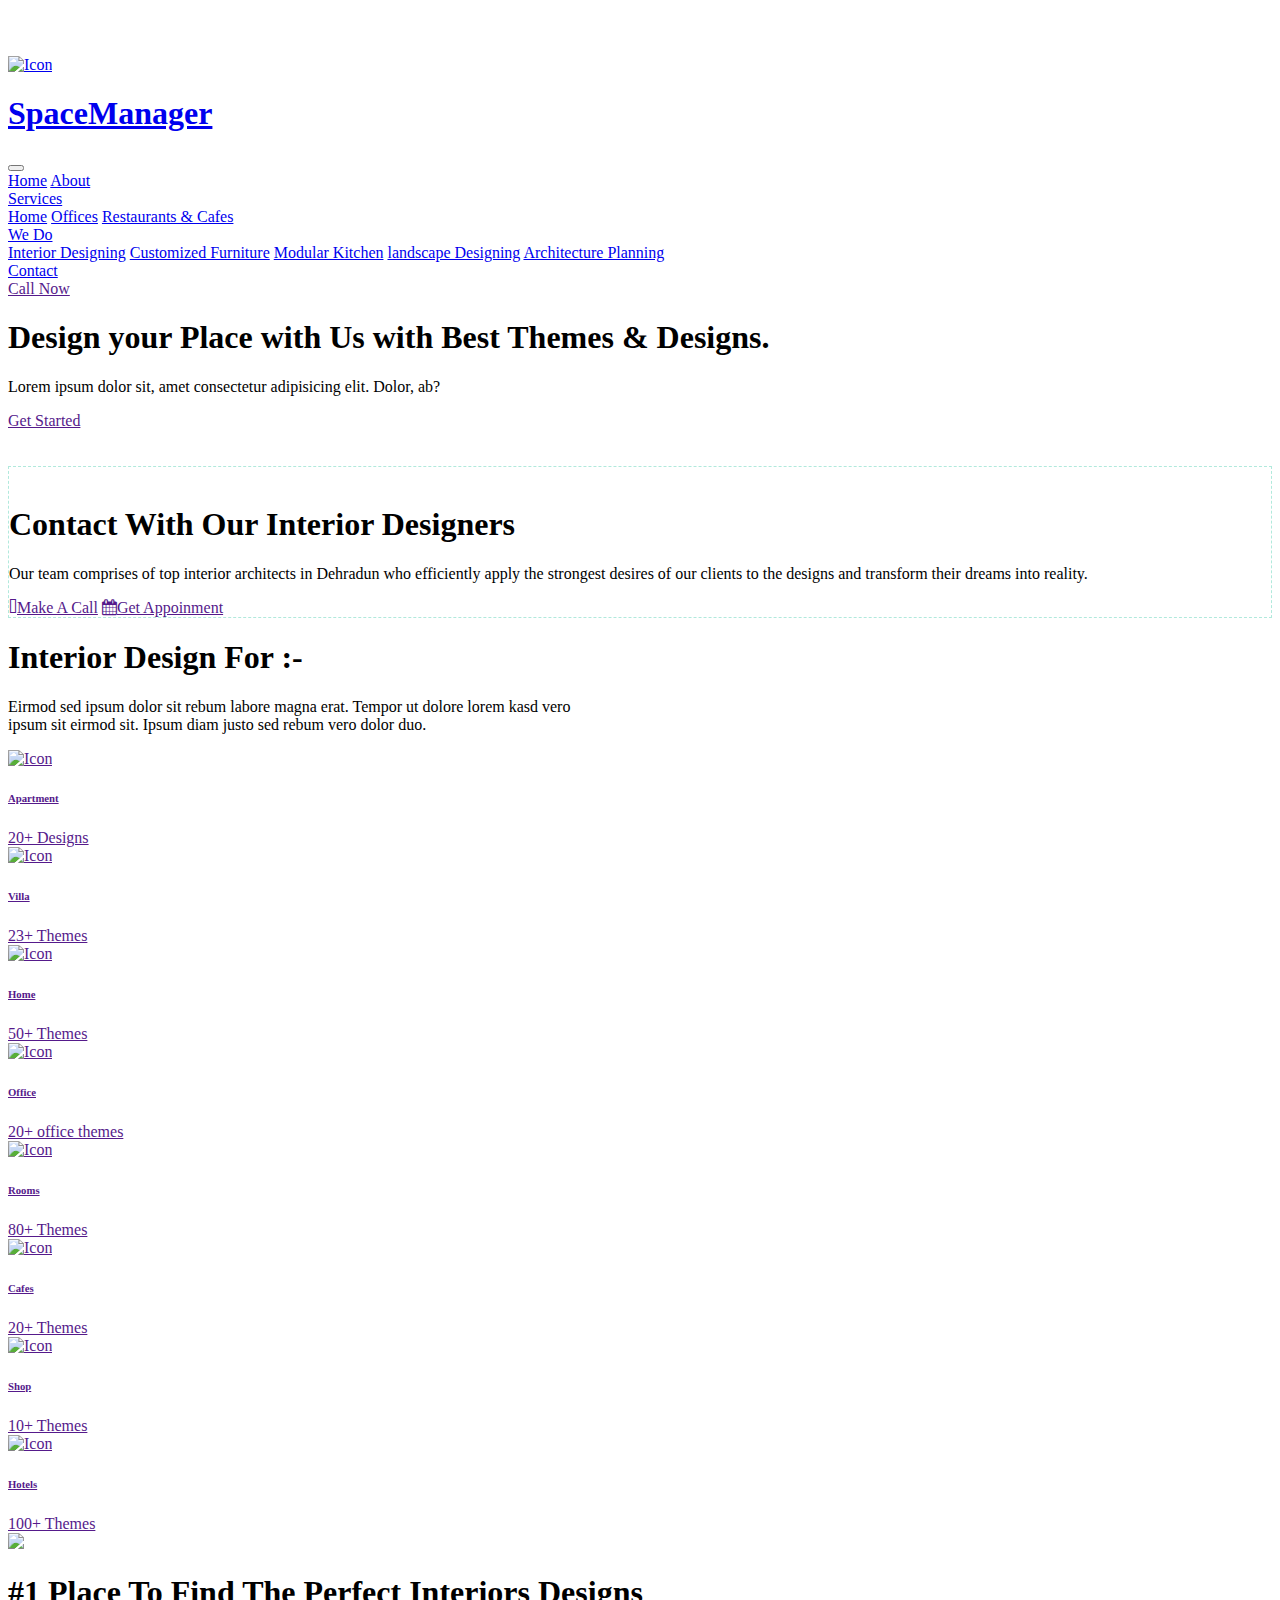
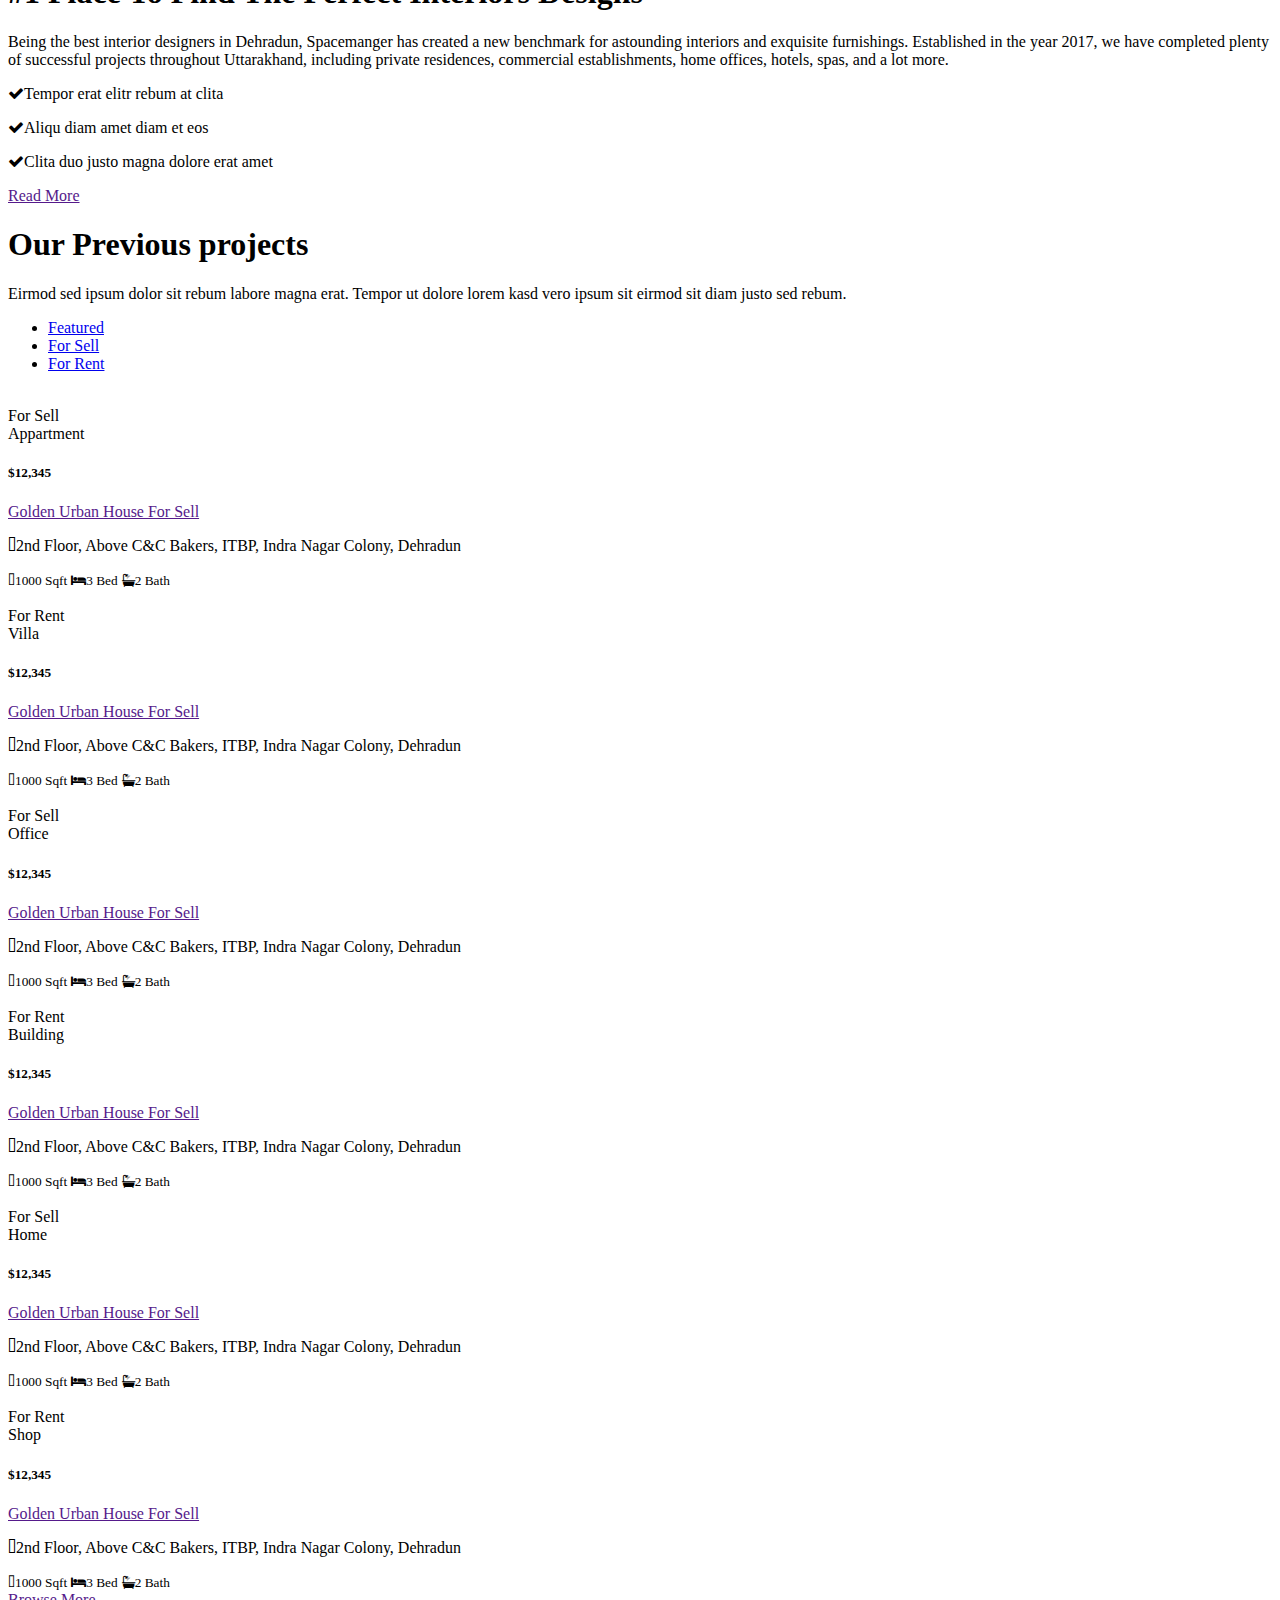
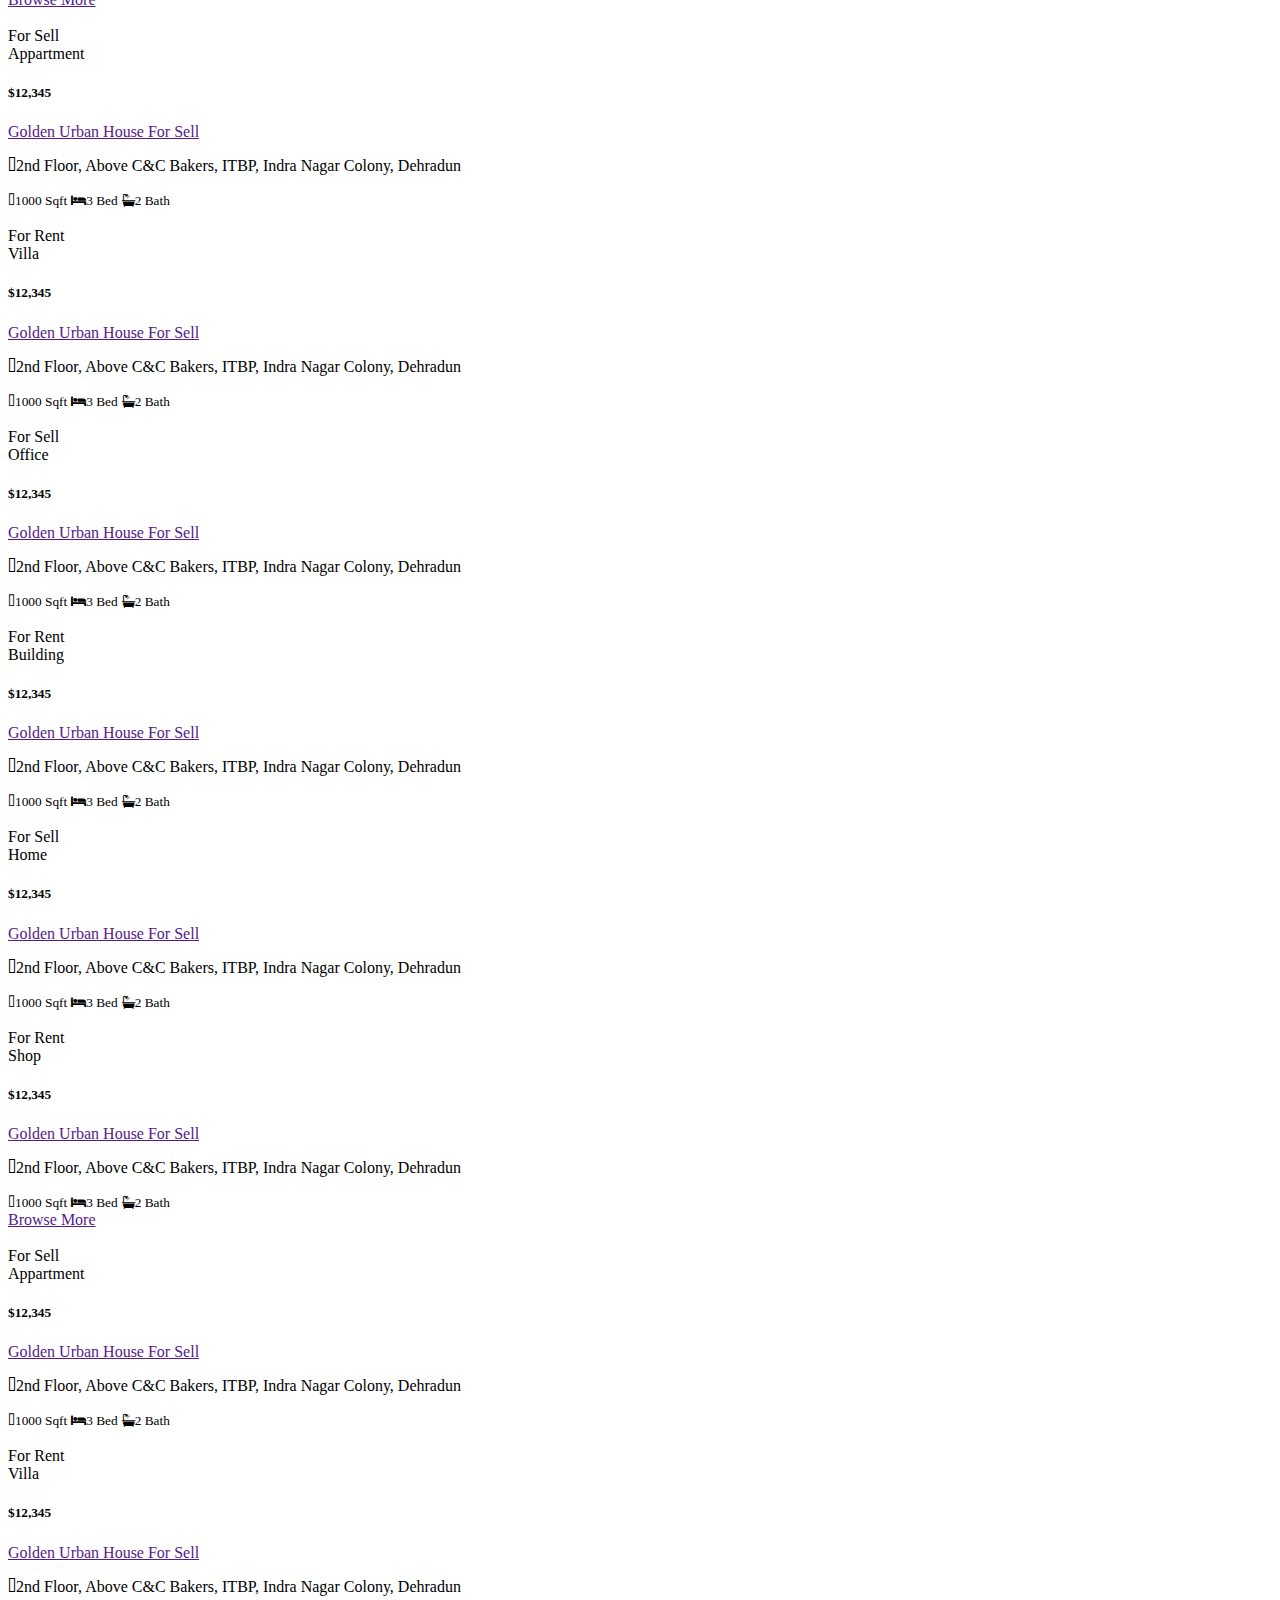
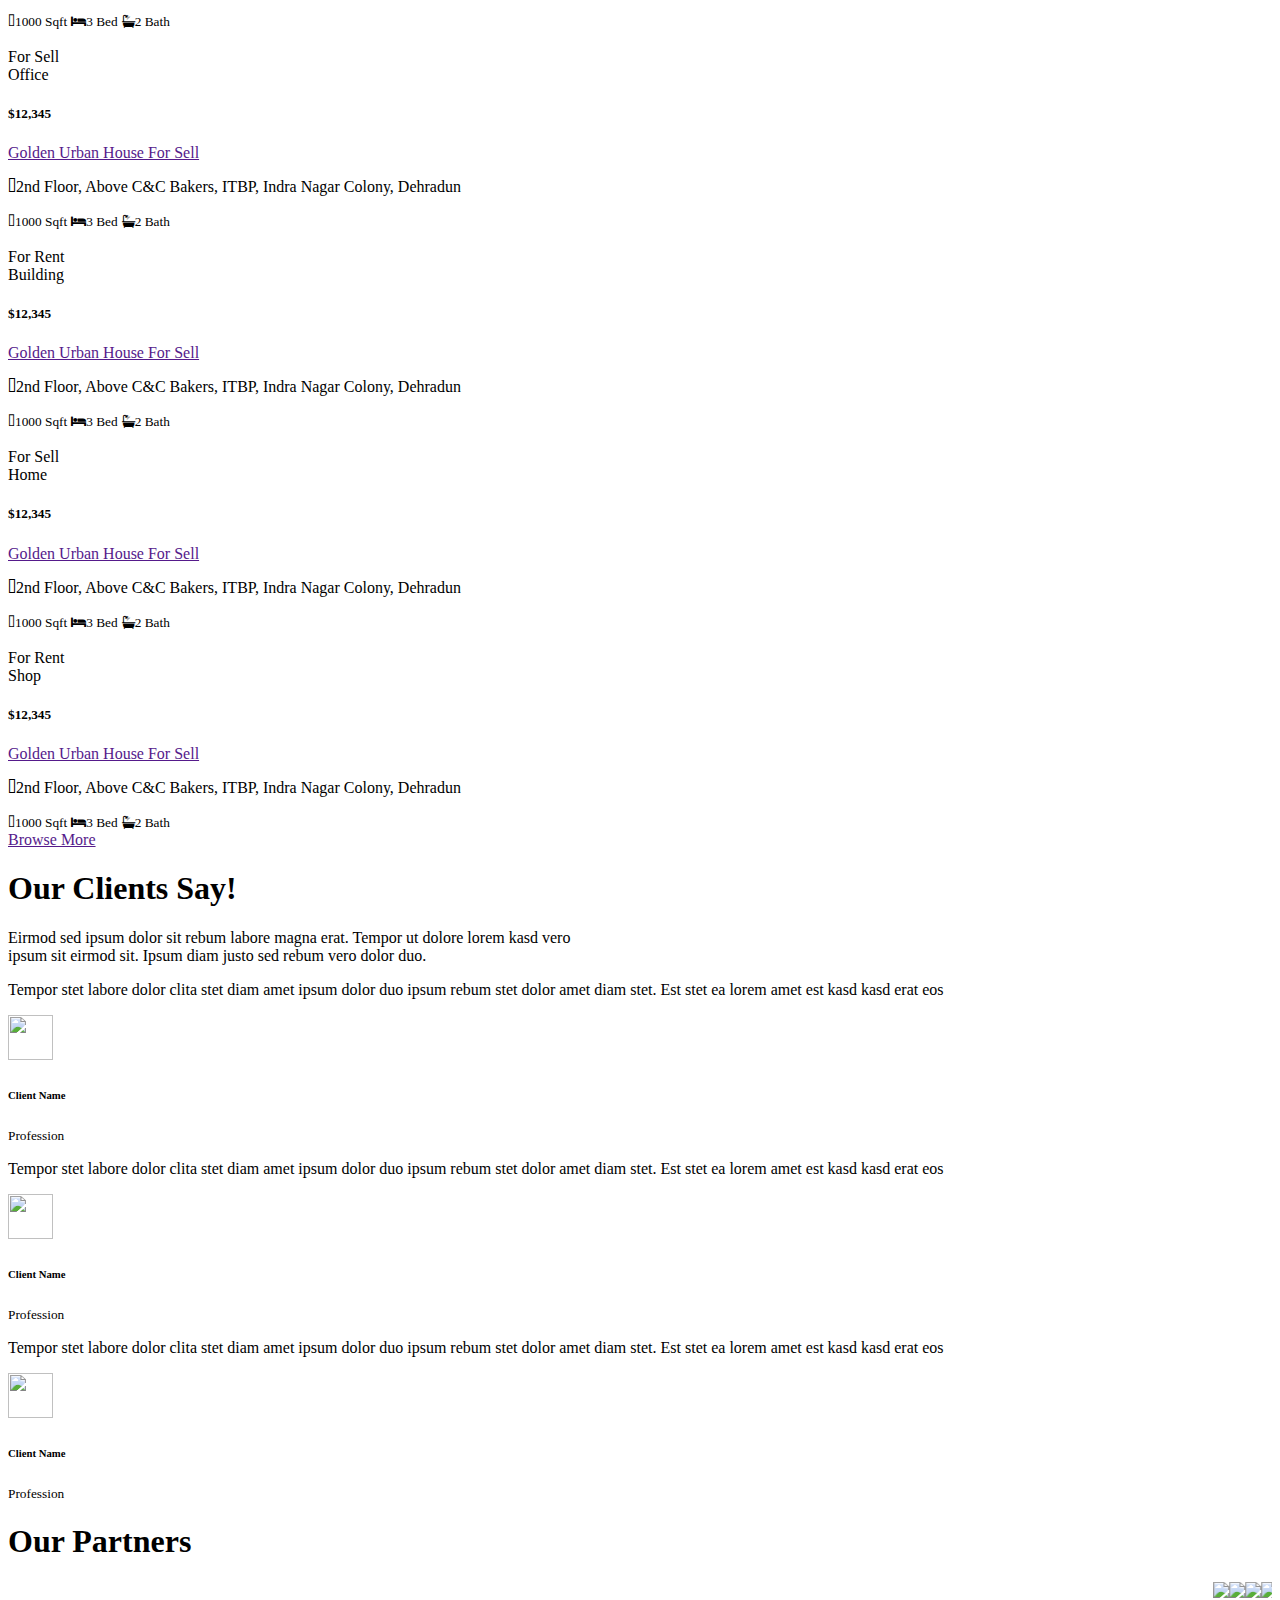
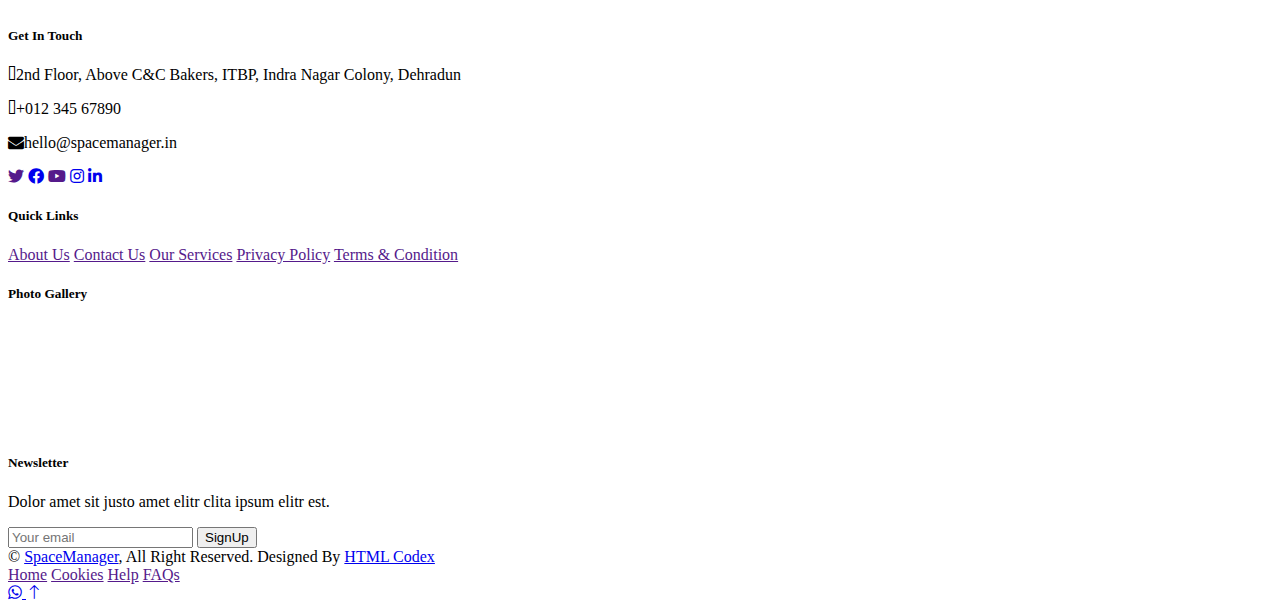
==== index.html @ 7e0cfb85 "update" ====
<!DOCTYPE html>
<html lang="en">

<head>
    <meta charset="utf-8">
    <title>Space Managers-Interior Designs</title>
    <meta content="width=device-width, initial-scale=1.0" name="viewport">
    <meta content="" name="keywords">
    <meta content="" name="description">

    <!-- Favicon -->
    <link href="img/favicon.ico" rel="icon">

    <!-- Google Web Fonts -->
    <link rel="preconnect" href="https://fonts.googleapis.com">
    <link rel="preconnect" href="https://fonts.gstatic.com" crossorigin>
    <link href="https://fonts.googleapis.com/css2?family=Heebo:wght@400;500;600&family=Inter:wght@700;800&display=swap" rel="stylesheet">
    
    <!-- Icon Font Stylesheet -->
    <link href="https://cdnjs.cloudflare.com/ajax/libs/font-awesome/5.10.0/css/all.min.css" rel="stylesheet">
    <link href="https://cdn.jsdelivr.net/npm/bootstrap-icons@1.4.1/font/bootstrap-icons.css" rel="stylesheet">

    <!-- Libraries Stylesheet -->
    <link href="lib/animate/animate.min.css" rel="stylesheet">
    <link href="lib/owlcarousel/assets/owl.carousel.min.css" rel="stylesheet">

    <!-- Customized Bootstrap Stylesheet -->
    <link href="css/bootstrap.min.css" rel="stylesheet">
    <link rel="stylesheet" href="https://maxcdn.bootstrapcdn.com/font-awesome/4.5.0/css/font-awesome.min.css">

    <!-- Template Stylesheet -->
    <link href="css/style.css" rel="stylesheet">
</head>

<body>
    <div class="container-xxl bg-white p-0">
        <!-- Spinner Start -->
        <div id="spinner" class="show bg-white position-fixed translate-middle w-100 vh-100 top-50 start-50 d-flex align-items-center justify-content-center">
            <div class="spinner-border text-primary" style="width: 3rem; height: 3rem;" role="status">
                <span class="sr-only">Loading...</span>
            </div>
        </div>
        <!-- Spinner End -->


        <!-- Navbar Start -->
        <div class="container-fluid nav-bar bg-transparent">
            <nav class="navbar navbar-expand-lg bg-white navbar-light py-0 px-4">
                <a href="index.html" class="navbar-brand d-flex align-items-center text-center">
                   <!--- <div class="icon p-2 me-2">  --->
                        <img class="img-fluid" src="img/space/logo.png" alt="Icon" style="width:50px; height: 50px;">
                  <!---  </div>   --->
                    <h1 class="m-0 text-primary">SpaceManager</h1>
                </a>
                <button type="button" class="navbar-toggler" data-bs-toggle="collapse" data-bs-target="#navbarCollapse">
                    <span class="navbar-toggler-icon"></span>
                </button>
                <div class="collapse navbar-collapse" id="navbarCollapse">
                    <div class="navbar-nav ms-auto">
                        <a href="index.html" class="nav-item nav-link active">Home</a>
                        <a href="about.html" class="nav-item nav-link">About</a>
                        <div class="nav-item dropdown">
                            <a href="#" class="nav-link dropdown-toggle" data-bs-toggle="dropdown">Services</a>
                            <div class="dropdown-menu rounded-0 m-0">
                                <a href="#" class="dropdown-item">Home</a>
                                <a href="#" class="dropdown-item">Offices</a>
                                <a href="#" class="dropdown-item">Restaurants & Cafes</a>
                            </div>
                        </div>
                        <div class="nav-item dropdown">
                            <a href="#" class="nav-link dropdown-toggle" data-bs-toggle="dropdown">We Do</a>
                            <div class="dropdown-menu rounded-0 m-0">
                                <a href="#" class="dropdown-item">Interior Designing</a>
                                <a href="#" class="dropdown-item">Customized Furniture</a>
                                <a href="#" class="dropdown-item">Modular Kitchen</a>
                                <a href="#" class="dropdown-item">landscape Designing</a>
                                <a href="#" class="dropdown-item">Architecture Planning</a>
                                
                            </div>
                        </div>
                        <a href="contact.html" class="nav-item nav-link">Contact</a>
                    </div>
                    <a href="" class="btn btn-primary px-3 d-none d-lg-flex">Call Now</a>
                </div>
            </nav>
        </div>
        <!-- Navbar End -->


        <!-- Header Start -->
        <div class="container-fluid header bg-white p-0">
            <div class="row g-0 align-items-center flex-column-reverse flex-md-row">
                <div class="col-md-6 p-5 mt-lg-5">
                    <h1 class="display-5 animated fadeIn mb-4">Design your <span class="text-primary">Place with Us</span> with Best Themes & Designs. </h1>
                    <p class="animated fadeIn mb-4 pb-2">Lorem ipsum dolor sit, amet consectetur adipisicing elit. Dolor, ab?</p>
                    <a href="" class="btn btn-primary py-3 px-5 me-3 animated fadeIn">Get Started</a>
                </div>
                <div class="col-md-6 animated fadeIn">
                    <div class="owl-carousel header-carousel">
                        <div class="owl-carousel-item">
                            <img class="img-fluid" src="img/carousel-1.jpg" alt="">
                        </div>
                        <div class="owl-carousel-item">
                            <img class="img-fluid" src="img/carousel-2.jpg" alt="">
                        </div>
                    </div>
                </div>
            </div>
        </div>
        <!-- Header End -->

        <!-- Call to Action Start -->
        <div class="container-xxl py-5">
            <div class="container">
                <div class="bg-light rounded p-3">
                    <div class="bg-white rounded p-4" style="border: 1px dashed rgba(0, 185, 142, .3)">
                        <div class="row g-5 align-items-center">
                            <div class="col-lg-6 wow fadeIn" data-wow-delay="0.1s">
                                <img class="img-fluid rounded w-100" src="img/call-to-action.jpg" alt="">
                            </div>
                            <div class="col-lg-6 wow fadeIn" data-wow-delay="0.5s">
                                <div class="mb-4">
                                    <h1 class="mb-3">Contact With Our <span>Interior Designers</span></h1>
                                    <p>Our team comprises of top interior architects in Dehradun who efficiently apply the strongest desires of our clients to the designs and transform their dreams into reality. </p>
                                </div>
                                <a href="" class="btn btn-primary py-3 px-4 me-2"><i class="fa fa-phone-alt me-2"></i>Make A Call</a>
                                <a href="" class="btn btn-dark py-3 px-4"><i class="fa fa-calendar-alt me-2"></i>Get Appoinment</a>
                            </div>
                        </div>
                    </div>
                </div>
            </div>
        </div>
        <!-- Call to Action End -->


        <!-- Search Start -->
        <!----------
        <div class="container-fluid bg-primary mb-5 wow fadeIn" data-wow-delay="0.1s" style="padding: 35px;">
            <div class="container">
                <div class="row g-2">
                    <div class="col-md-10">
                        <div class="row g-2">
                            <div class="col-md-4">
                                <input type="text" class="form-control border-0 py-3" placeholder="Search Keyword">
                            </div>
                            <div class="col-md-4">
                                <select class="form-select border-0 py-3">
                                    <option selected>Services</option>
                                    <option value="1">Property Type 1</option>
                                    <option value="2">Property Type 2</option>
                                    <option value="3">Property Type 3</option>
                                </select>
                            </div>
                            <div class="col-md-4">
                                <select class="form-select border-0 py-3">
                                    <option selected>Location</option>
                                    <option value="1">Location 1</option>
                                    <option value="2">Location 2</option>
                                    <option value="3">Location 3</option>
                                </select>
                            </div>
                        </div>
                    </div>
                    <div class="col-md-2">
                        <button class="btn btn-dark border-0 w-100 py-3">Search</button>
                    </div>
                </div>
            </div>
        </div>
        ----------->
        <!-- Search End -->


        <!-- Category Start -->
        <div class="container-xxl py-5">
            <div class="container">
                <div class="text-center mx-auto mb-5 wow fadeInUp" data-wow-delay="0.1s" style="max-width: 600px;">
                    <h1 class="mb-3">Interior Design For :-</h1>
                    <p>Eirmod sed ipsum dolor sit rebum labore magna erat. Tempor ut dolore lorem kasd vero ipsum sit eirmod sit. Ipsum diam justo sed rebum vero dolor duo.</p>
                </div>
                <div class="row g-4">
                    <div class="col-lg-3 col-sm-6 wow fadeInUp" data-wow-delay="0.1s">
                        <a class="cat-item d-block bg-light text-center rounded p-3" href="">
                            <div class="rounded p-4">
                                <div class="icon mb-3">
                                    <img class="img-fluid" src="img/icon-apartment.png" alt="Icon">
                                </div>
                                <h6>Apartment</h6>
                                <span>20+ Designs</span>
                            </div>
                        </a>
                    </div>
                    <div class="col-lg-3 col-sm-6 wow fadeInUp" data-wow-delay="0.3s">
                        <a class="cat-item d-block bg-light text-center rounded p-3" href="">
                            <div class="rounded p-4">
                                <div class="icon mb-3">
                                    <img class="img-fluid" src="img/icon-villa.png" alt="Icon">
                                </div>
                                <h6>Villa</h6>
                                <span>23+ Themes</span>
                            </div>
                        </a>
                    </div>
                    <div class="col-lg-3 col-sm-6 wow fadeInUp" data-wow-delay="0.5s">
                        <a class="cat-item d-block bg-light text-center rounded p-3" href="">
                            <div class="rounded p-4">
                                <div class="icon mb-3">
                                    <img class="img-fluid" src="img/icon-house.png" alt="Icon">
                                </div>
                                <h6>Home</h6>
                                <span>50+ Themes</span>
                            </div>
                        </a>
                    </div>
                    <div class="col-lg-3 col-sm-6 wow fadeInUp" data-wow-delay="0.7s">
                        <a class="cat-item d-block bg-light text-center rounded p-3" href="">
                            <div class="rounded p-4">
                                <div class="icon mb-3">
                                    <img class="img-fluid" src="img/icon-housing.png" alt="Icon">
                                </div>
                                <h6>Office</h6>
                                <span>20+ office themes
                                </span>
                            </div>
                        </a>
                    </div>
                    <div class="col-lg-3 col-sm-6 wow fadeInUp" data-wow-delay="0.1s">
                        <a class="cat-item d-block bg-light text-center rounded p-3" href="">
                            <div class="rounded p-4">
                                <div class="icon mb-3">
                                    <img class="img-fluid" src="img/icon-building.png" alt="Icon">
                                </div>
                                <h6>Rooms</h6>
                                <span>80+ Themes</span>
                            </div>
                        </a>
                    </div>
                    <div class="col-lg-3 col-sm-6 wow fadeInUp" data-wow-delay="0.3s">
                        <a class="cat-item d-block bg-light text-center rounded p-3" href="">
                            <div class="rounded p-4">
                                <div class="icon mb-3">
                                    <img class="img-fluid" src="img/icon-neighborhood.png" alt="Icon">
                                </div>
                                <h6>Cafes</h6>
                                <span>20+ Themes</span>
                            </div>
                        </a>
                    </div>
                    <div class="col-lg-3 col-sm-6 wow fadeInUp" data-wow-delay="0.5s">
                        <a class="cat-item d-block bg-light text-center rounded p-3" href="">
                            <div class="rounded p-4">
                                <div class="icon mb-3">
                                    <img class="img-fluid" src="img/icon-condominium.png" alt="Icon">
                                </div>
                                <h6>Shop</h6>
                                <span>10+ Themes</span>
                            </div>
                        </a>
                    </div>
                    <div class="col-lg-3 col-sm-6 wow fadeInUp" data-wow-delay="0.7s">
                        <a class="cat-item d-block bg-light text-center rounded p-3" href="">
                            <div class="rounded p-4">
                                <div class="icon mb-3">
                                    <img class="img-fluid" src="img/icon-luxury.png" alt="Icon">
                                </div>
                                <h6>Hotels</h6>
                                <span>100+ Themes</span>
                            </div>
                        </a>
                    </div>
                </div>
            </div>
        </div>
        <!-- Category End -->


        <!-- About Start -->
        <div class="container-xxl py-5">
            <div class="container">
                <div class="row g-5 align-items-center">
                    <div class="col-lg-6 wow fadeIn" data-wow-delay="0.1s">
                        <div class="about-img position-relative overflow-hidden p-5 pe-0">
                            <img class="img-fluid w-100" src="img/space/poojaghar.jpg">
                        </div>
                    </div>
                    <div class="col-lg-6 wow fadeIn" data-wow-delay="0.5s">
                        <h1 class="mb-4">#1 Place To Find The Perfect Interiors  Designs</h1>
                        <p class="mb-4">Being the best interior designers in Dehradun, Spacemanger has created a new benchmark for astounding interiors and exquisite furnishings. Established in the year 2017, we have completed plenty of successful projects throughout Uttarakhand, including private residences, commercial establishments, home offices, hotels, spas, and a lot more.</p>
                        <p><i class="fa fa-check text-primary me-3"></i>Tempor erat elitr rebum at clita</p>
                        <p><i class="fa fa-check text-primary me-3"></i>Aliqu diam amet diam et eos</p>
                        <p><i class="fa fa-check text-primary me-3"></i>Clita duo justo magna dolore erat amet</p>
                        <a class="btn btn-primary py-3 px-5 mt-3" href="">Read More</a>
                    </div>
                </div>
            </div>
        </div>
        <!-- About End -->


        <!-- Property List Start -->
        <div class="container-xxl py-5">
            <div class="container">
                <div class="row g-0 gx-5 align-items-end">
                    <div class="col-lg-6">
                        <div class="text-start mx-auto mb-5 wow slideInLeft" data-wow-delay="0.1s">
                            <h1 class="mb-3">Our Previous projects</h1>
                            <p>Eirmod sed ipsum dolor sit rebum labore magna erat. Tempor ut dolore lorem kasd vero ipsum sit eirmod sit diam justo sed rebum.</p>
                        </div>
                    </div>
                    <div class="col-lg-6 text-start text-lg-end wow slideInRight" data-wow-delay="0.1s">
                        <ul class="nav nav-pills d-inline-flex justify-content-end mb-5">
                            <li class="nav-item me-2">
                                <a class="btn btn-outline-primary active" data-bs-toggle="pill" href="#tab-1">Featured</a>
                            </li>
                            <li class="nav-item me-2">
                                <a class="btn btn-outline-primary" data-bs-toggle="pill" href="#tab-2">For Sell</a>
                            </li>
                            <li class="nav-item me-0">
                                <a class="btn btn-outline-primary" data-bs-toggle="pill" href="#tab-3">For Rent</a>
                            </li>
                        </ul>
                    </div>
                </div>
                <div class="tab-content">
                    <div id="tab-1" class="tab-pane fade show p-0 active">
                        <div class="row g-4">
                            <div class="col-lg-4 col-md-6 wow fadeInUp" data-wow-delay="0.1s">
                                <div class="property-item rounded overflow-hidden">
                                    <div class="position-relative overflow-hidden">
                                        <a href=""><img class="img-fluid" src="img/property-1.jpg" alt=""></a>
                                        <div class="bg-primary rounded text-white position-absolute start-0 top-0 m-4 py-1 px-3">For Sell</div>
                                        <div class="bg-white rounded-top text-primary position-absolute start-0 bottom-0 mx-4 pt-1 px-3">Appartment</div>
                                    </div>
                                    <div class="p-4 pb-0">
                                        <h5 class="text-primary mb-3">$12,345</h5>
                                        <a class="d-block h5 mb-2" href="">Golden Urban House For Sell</a>
                                        <p><i class="fa fa-map-marker-alt text-primary me-2"></i>2nd Floor, Above C&C Bakers, ITBP, Indra Nagar Colony, Dehradun</p>
                                    </div>
                                    <div class="d-flex border-top">
                                        <small class="flex-fill text-center border-end py-2"><i class="fa fa-ruler-combined text-primary me-2"></i>1000 Sqft</small>
                                        <small class="flex-fill text-center border-end py-2"><i class="fa fa-bed text-primary me-2"></i>3 Bed</small>
                                        <small class="flex-fill text-center py-2"><i class="fa fa-bath text-primary me-2"></i>2 Bath</small>
                                    </div>
                                </div>
                            </div>
                            <div class="col-lg-4 col-md-6 wow fadeInUp" data-wow-delay="0.3s">
                                <div class="property-item rounded overflow-hidden">
                                    <div class="position-relative overflow-hidden">
                                        <a href=""><img class="img-fluid" src="img/property-2.jpg" alt=""></a>
                                        <div class="bg-primary rounded text-white position-absolute start-0 top-0 m-4 py-1 px-3">For Rent</div>
                                        <div class="bg-white rounded-top text-primary position-absolute start-0 bottom-0 mx-4 pt-1 px-3">Villa</div>
                                    </div>
                                    <div class="p-4 pb-0">
                                        <h5 class="text-primary mb-3">$12,345</h5>
                                        <a class="d-block h5 mb-2" href="">Golden Urban House For Sell</a>
                                        <p><i class="fa fa-map-marker-alt text-primary me-2"></i>2nd Floor, Above C&C Bakers, ITBP, Indra Nagar Colony, Dehradun</p>
                                    </div>
                                    <div class="d-flex border-top">
                                        <small class="flex-fill text-center border-end py-2"><i class="fa fa-ruler-combined text-primary me-2"></i>1000 Sqft</small>
                                        <small class="flex-fill text-center border-end py-2"><i class="fa fa-bed text-primary me-2"></i>3 Bed</small>
                                        <small class="flex-fill text-center py-2"><i class="fa fa-bath text-primary me-2"></i>2 Bath</small>
                                    </div>
                                </div>
                            </div>
                            <div class="col-lg-4 col-md-6 wow fadeInUp" data-wow-delay="0.5s">
                                <div class="property-item rounded overflow-hidden">
                                    <div class="position-relative overflow-hidden">
                                        <a href=""><img class="img-fluid" src="img/property-3.jpg" alt=""></a>
                                        <div class="bg-primary rounded text-white position-absolute start-0 top-0 m-4 py-1 px-3">For Sell</div>
                                        <div class="bg-white rounded-top text-primary position-absolute start-0 bottom-0 mx-4 pt-1 px-3">Office</div>
                                    </div>
                                    <div class="p-4 pb-0">
                                        <h5 class="text-primary mb-3">$12,345</h5>
                                        <a class="d-block h5 mb-2" href="">Golden Urban House For Sell</a>
                                        <p><i class="fa fa-map-marker-alt text-primary me-2"></i>2nd Floor, Above C&C Bakers, ITBP, Indra Nagar Colony, Dehradun</p>
                                    </div>
                                    <div class="d-flex border-top">
                                        <small class="flex-fill text-center border-end py-2"><i class="fa fa-ruler-combined text-primary me-2"></i>1000 Sqft</small>
                                        <small class="flex-fill text-center border-end py-2"><i class="fa fa-bed text-primary me-2"></i>3 Bed</small>
                                        <small class="flex-fill text-center py-2"><i class="fa fa-bath text-primary me-2"></i>2 Bath</small>
                                    </div>
                                </div>
                            </div>
                            <div class="col-lg-4 col-md-6 wow fadeInUp" data-wow-delay="0.1s">
                                <div class="property-item rounded overflow-hidden">
                                    <div class="position-relative overflow-hidden">
                                        <a href=""><img class="img-fluid" src="img/property-4.jpg" alt=""></a>
                                        <div class="bg-primary rounded text-white position-absolute start-0 top-0 m-4 py-1 px-3">For Rent</div>
                                        <div class="bg-white rounded-top text-primary position-absolute start-0 bottom-0 mx-4 pt-1 px-3">Building</div>
                                    </div>
                                    <div class="p-4 pb-0">
                                        <h5 class="text-primary mb-3">$12,345</h5>
                                        <a class="d-block h5 mb-2" href="">Golden Urban House For Sell</a>
                                        <p><i class="fa fa-map-marker-alt text-primary me-2"></i>2nd Floor, Above C&C Bakers, ITBP, Indra Nagar Colony, Dehradun</p>
                                    </div>
                                    <div class="d-flex border-top">
                                        <small class="flex-fill text-center border-end py-2"><i class="fa fa-ruler-combined text-primary me-2"></i>1000 Sqft</small>
                                        <small class="flex-fill text-center border-end py-2"><i class="fa fa-bed text-primary me-2"></i>3 Bed</small>
                                        <small class="flex-fill text-center py-2"><i class="fa fa-bath text-primary me-2"></i>2 Bath</small>
                                    </div>
                                </div>
                            </div>
                            <div class="col-lg-4 col-md-6 wow fadeInUp" data-wow-delay="0.3s">
                                <div class="property-item rounded overflow-hidden">
                                    <div class="position-relative overflow-hidden">
                                        <a href=""><img class="img-fluid" src="img/property-5.jpg" alt=""></a>
                                        <div class="bg-primary rounded text-white position-absolute start-0 top-0 m-4 py-1 px-3">For Sell</div>
                                        <div class="bg-white rounded-top text-primary position-absolute start-0 bottom-0 mx-4 pt-1 px-3">Home</div>
                                    </div>
                                    <div class="p-4 pb-0">
                                        <h5 class="text-primary mb-3">$12,345</h5>
                                        <a class="d-block h5 mb-2" href="">Golden Urban House For Sell</a>
                                        <p><i class="fa fa-map-marker-alt text-primary me-2"></i>2nd Floor, Above C&C Bakers, ITBP, Indra Nagar Colony, Dehradun</p>
                                    </div>
                                    <div class="d-flex border-top">
                                        <small class="flex-fill text-center border-end py-2"><i class="fa fa-ruler-combined text-primary me-2"></i>1000 Sqft</small>
                                        <small class="flex-fill text-center border-end py-2"><i class="fa fa-bed text-primary me-2"></i>3 Bed</small>
                                        <small class="flex-fill text-center py-2"><i class="fa fa-bath text-primary me-2"></i>2 Bath</small>
                                    </div>
                                </div>
                            </div>
                            <div class="col-lg-4 col-md-6 wow fadeInUp" data-wow-delay="0.5s">
                                <div class="property-item rounded overflow-hidden">
                                    <div class="position-relative overflow-hidden">
                                        <a href=""><img class="img-fluid" src="img/property-6.jpg" alt=""></a>
                                        <div class="bg-primary rounded text-white position-absolute start-0 top-0 m-4 py-1 px-3">For Rent</div>
                                        <div class="bg-white rounded-top text-primary position-absolute start-0 bottom-0 mx-4 pt-1 px-3">Shop</div>
                                    </div>
                                    <div class="p-4 pb-0">
                                        <h5 class="text-primary mb-3">$12,345</h5>
                                        <a class="d-block h5 mb-2" href="">Golden Urban House For Sell</a>
                                        <p><i class="fa fa-map-marker-alt text-primary me-2"></i>2nd Floor, Above C&C Bakers, ITBP, Indra Nagar Colony, Dehradun</p>
                                    </div>
                                    <div class="d-flex border-top">
                                        <small class="flex-fill text-center border-end py-2"><i class="fa fa-ruler-combined text-primary me-2"></i>1000 Sqft</small>
                                        <small class="flex-fill text-center border-end py-2"><i class="fa fa-bed text-primary me-2"></i>3 Bed</small>
                                        <small class="flex-fill text-center py-2"><i class="fa fa-bath text-primary me-2"></i>2 Bath</small>
                                    </div>
                                </div>
                            </div>
                            <div class="col-12 text-center wow fadeInUp" data-wow-delay="0.1s">
                                <a class="btn btn-primary py-3 px-5" href="">Browse More </a>
                            </div>
                        </div>
                    </div>
                    <div id="tab-2" class="tab-pane fade show p-0">
                        <div class="row g-4">
                            <div class="col-lg-4 col-md-6">
                                <div class="property-item rounded overflow-hidden">
                                    <div class="position-relative overflow-hidden">
                                        <a href=""><img class="img-fluid" src="img/property-1.jpg" alt=""></a>
                                        <div class="bg-primary rounded text-white position-absolute start-0 top-0 m-4 py-1 px-3">For Sell</div>
                                        <div class="bg-white rounded-top text-primary position-absolute start-0 bottom-0 mx-4 pt-1 px-3">Appartment</div>
                                    </div>
                                    <div class="p-4 pb-0">
                                        <h5 class="text-primary mb-3">$12,345</h5>
                                        <a class="d-block h5 mb-2" href="">Golden Urban House For Sell</a>
                                        <p><i class="fa fa-map-marker-alt text-primary me-2"></i>2nd Floor, Above C&C Bakers, ITBP, Indra Nagar Colony, Dehradun</p>
                                    </div>
                                    <div class="d-flex border-top">
                                        <small class="flex-fill text-center border-end py-2"><i class="fa fa-ruler-combined text-primary me-2"></i>1000 Sqft</small>
                                        <small class="flex-fill text-center border-end py-2"><i class="fa fa-bed text-primary me-2"></i>3 Bed</small>
                                        <small class="flex-fill text-center py-2"><i class="fa fa-bath text-primary me-2"></i>2 Bath</small>
                                    </div>
                                </div>
                            </div>
                            <div class="col-lg-4 col-md-6">
                                <div class="property-item rounded overflow-hidden">
                                    <div class="position-relative overflow-hidden">
                                        <a href=""><img class="img-fluid" src="img/property-2.jpg" alt=""></a>
                                        <div class="bg-primary rounded text-white position-absolute start-0 top-0 m-4 py-1 px-3">For Rent</div>
                                        <div class="bg-white rounded-top text-primary position-absolute start-0 bottom-0 mx-4 pt-1 px-3">Villa</div>
                                    </div>
                                    <div class="p-4 pb-0">
                                        <h5 class="text-primary mb-3">$12,345</h5>
                                        <a class="d-block h5 mb-2" href="">Golden Urban House For Sell</a>
                                        <p><i class="fa fa-map-marker-alt text-primary me-2"></i>2nd Floor, Above C&C Bakers, ITBP, Indra Nagar Colony, Dehradun</p>
                                    </div>
                                    <div class="d-flex border-top">
                                        <small class="flex-fill text-center border-end py-2"><i class="fa fa-ruler-combined text-primary me-2"></i>1000 Sqft</small>
                                        <small class="flex-fill text-center border-end py-2"><i class="fa fa-bed text-primary me-2"></i>3 Bed</small>
                                        <small class="flex-fill text-center py-2"><i class="fa fa-bath text-primary me-2"></i>2 Bath</small>
                                    </div>
                                </div>
                            </div>
                            <div class="col-lg-4 col-md-6">
                                <div class="property-item rounded overflow-hidden">
                                    <div class="position-relative overflow-hidden">
                                        <a href=""><img class="img-fluid" src="img/property-3.jpg" alt=""></a>
                                        <div class="bg-primary rounded text-white position-absolute start-0 top-0 m-4 py-1 px-3">For Sell</div>
                                        <div class="bg-white rounded-top text-primary position-absolute start-0 bottom-0 mx-4 pt-1 px-3">Office</div>
                                    </div>
                                    <div class="p-4 pb-0">
                                        <h5 class="text-primary mb-3">$12,345</h5>
                                        <a class="d-block h5 mb-2" href="">Golden Urban House For Sell</a>
                                        <p><i class="fa fa-map-marker-alt text-primary me-2"></i>2nd Floor, Above C&C Bakers, ITBP, Indra Nagar Colony, Dehradun</p>
                                    </div>
                                    <div class="d-flex border-top">
                                        <small class="flex-fill text-center border-end py-2"><i class="fa fa-ruler-combined text-primary me-2"></i>1000 Sqft</small>
                                        <small class="flex-fill text-center border-end py-2"><i class="fa fa-bed text-primary me-2"></i>3 Bed</small>
                                        <small class="flex-fill text-center py-2"><i class="fa fa-bath text-primary me-2"></i>2 Bath</small>
                                    </div>
                                </div>
                            </div>
                            <div class="col-lg-4 col-md-6">
                                <div class="property-item rounded overflow-hidden">
                                    <div class="position-relative overflow-hidden">
                                        <a href=""><img class="img-fluid" src="img/property-4.jpg" alt=""></a>
                                        <div class="bg-primary rounded text-white position-absolute start-0 top-0 m-4 py-1 px-3">For Rent</div>
                                        <div class="bg-white rounded-top text-primary position-absolute start-0 bottom-0 mx-4 pt-1 px-3">Building</div>
                                    </div>
                                    <div class="p-4 pb-0">
                                        <h5 class="text-primary mb-3">$12,345</h5>
                                        <a class="d-block h5 mb-2" href="">Golden Urban House For Sell</a>
                                        <p><i class="fa fa-map-marker-alt text-primary me-2"></i>2nd Floor, Above C&C Bakers, ITBP, Indra Nagar Colony, Dehradun</p>
                                    </div>
                                    <div class="d-flex border-top">
                                        <small class="flex-fill text-center border-end py-2"><i class="fa fa-ruler-combined text-primary me-2"></i>1000 Sqft</small>
                                        <small class="flex-fill text-center border-end py-2"><i class="fa fa-bed text-primary me-2"></i>3 Bed</small>
                                        <small class="flex-fill text-center py-2"><i class="fa fa-bath text-primary me-2"></i>2 Bath</small>
                                    </div>
                                </div>
                            </div>
                            <div class="col-lg-4 col-md-6">
                                <div class="property-item rounded overflow-hidden">
                                    <div class="position-relative overflow-hidden">
                                        <a href=""><img class="img-fluid" src="img/property-5.jpg" alt=""></a>
                                        <div class="bg-primary rounded text-white position-absolute start-0 top-0 m-4 py-1 px-3">For Sell</div>
                                        <div class="bg-white rounded-top text-primary position-absolute start-0 bottom-0 mx-4 pt-1 px-3">Home</div>
                                    </div>
                                    <div class="p-4 pb-0">
                                        <h5 class="text-primary mb-3">$12,345</h5>
                                        <a class="d-block h5 mb-2" href="">Golden Urban House For Sell</a>
                                        <p><i class="fa fa-map-marker-alt text-primary me-2"></i>2nd Floor, Above C&C Bakers, ITBP, Indra Nagar Colony, Dehradun</p>
                                    </div>
                                    <div class="d-flex border-top">
                                        <small class="flex-fill text-center border-end py-2"><i class="fa fa-ruler-combined text-primary me-2"></i>1000 Sqft</small>
                                        <small class="flex-fill text-center border-end py-2"><i class="fa fa-bed text-primary me-2"></i>3 Bed</small>
                                        <small class="flex-fill text-center py-2"><i class="fa fa-bath text-primary me-2"></i>2 Bath</small>
                                    </div>
                                </div>
                            </div>
                            <div class="col-lg-4 col-md-6">
                                <div class="property-item rounded overflow-hidden">
                                    <div class="position-relative overflow-hidden">
                                        <a href=""><img class="img-fluid" src="img/property-6.jpg" alt=""></a>
                                        <div class="bg-primary rounded text-white position-absolute start-0 top-0 m-4 py-1 px-3">For Rent</div>
                                        <div class="bg-white rounded-top text-primary position-absolute start-0 bottom-0 mx-4 pt-1 px-3">Shop</div>
                                    </div>
                                    <div class="p-4 pb-0">
                                        <h5 class="text-primary mb-3">$12,345</h5>
                                        <a class="d-block h5 mb-2" href="">Golden Urban House For Sell</a>
                                        <p><i class="fa fa-map-marker-alt text-primary me-2"></i>2nd Floor, Above C&C Bakers, ITBP, Indra Nagar Colony, Dehradun</p>
                                    </div>
                                    <div class="d-flex border-top">
                                        <small class="flex-fill text-center border-end py-2"><i class="fa fa-ruler-combined text-primary me-2"></i>1000 Sqft</small>
                                        <small class="flex-fill text-center border-end py-2"><i class="fa fa-bed text-primary me-2"></i>3 Bed</small>
                                        <small class="flex-fill text-center py-2"><i class="fa fa-bath text-primary me-2"></i>2 Bath</small>
                                    </div>
                                </div>
                            </div>
                            <div class="col-12 text-center">
                                <a class="btn btn-primary py-3 px-5" href="">Browse More</a>
                            </div>
                        </div>
                    </div>
                    <div id="tab-3" class="tab-pane fade show p-0">
                        <div class="row g-4">
                            <div class="col-lg-4 col-md-6">
                                <div class="property-item rounded overflow-hidden">
                                    <div class="position-relative overflow-hidden">
                                        <a href=""><img class="img-fluid" src="img/property-1.jpg" alt=""></a>
                                        <div class="bg-primary rounded text-white position-absolute start-0 top-0 m-4 py-1 px-3">For Sell</div>
                                        <div class="bg-white rounded-top text-primary position-absolute start-0 bottom-0 mx-4 pt-1 px-3">Appartment</div>
                                    </div>
                                    <div class="p-4 pb-0">
                                        <h5 class="text-primary mb-3">$12,345</h5>
                                        <a class="d-block h5 mb-2" href="">Golden Urban House For Sell</a>
                                        <p><i class="fa fa-map-marker-alt text-primary me-2"></i>2nd Floor, Above C&C Bakers, ITBP, Indra Nagar Colony, Dehradun</p>
                                    </div>
                                    <div class="d-flex border-top">
                                        <small class="flex-fill text-center border-end py-2"><i class="fa fa-ruler-combined text-primary me-2"></i>1000 Sqft</small>
                                        <small class="flex-fill text-center border-end py-2"><i class="fa fa-bed text-primary me-2"></i>3 Bed</small>
                                        <small class="flex-fill text-center py-2"><i class="fa fa-bath text-primary me-2"></i>2 Bath</small>
                                    </div>
                                </div>
                            </div>
                            <div class="col-lg-4 col-md-6">
                                <div class="property-item rounded overflow-hidden">
                                    <div class="position-relative overflow-hidden">
                                        <a href=""><img class="img-fluid" src="img/property-2.jpg" alt=""></a>
                                        <div class="bg-primary rounded text-white position-absolute start-0 top-0 m-4 py-1 px-3">For Rent</div>
                                        <div class="bg-white rounded-top text-primary position-absolute start-0 bottom-0 mx-4 pt-1 px-3">Villa</div>
                                    </div>
                                    <div class="p-4 pb-0">
                                        <h5 class="text-primary mb-3">$12,345</h5>
                                        <a class="d-block h5 mb-2" href="">Golden Urban House For Sell</a>
                                        <p><i class="fa fa-map-marker-alt text-primary me-2"></i>2nd Floor, Above C&C Bakers, ITBP, Indra Nagar Colony, Dehradun</p>
                                    </div>
                                    <div class="d-flex border-top">
                                        <small class="flex-fill text-center border-end py-2"><i class="fa fa-ruler-combined text-primary me-2"></i>1000 Sqft</small>
                                        <small class="flex-fill text-center border-end py-2"><i class="fa fa-bed text-primary me-2"></i>3 Bed</small>
                                        <small class="flex-fill text-center py-2"><i class="fa fa-bath text-primary me-2"></i>2 Bath</small>
                                    </div>
                                </div>
                            </div>
                            <div class="col-lg-4 col-md-6">
                                <div class="property-item rounded overflow-hidden">
                                    <div class="position-relative overflow-hidden">
                                        <a href=""><img class="img-fluid" src="img/property-3.jpg" alt=""></a>
                                        <div class="bg-primary rounded text-white position-absolute start-0 top-0 m-4 py-1 px-3">For Sell</div>
                                        <div class="bg-white rounded-top text-primary position-absolute start-0 bottom-0 mx-4 pt-1 px-3">Office</div>
                                    </div>
                                    <div class="p-4 pb-0">
                                        <h5 class="text-primary mb-3">$12,345</h5>
                                        <a class="d-block h5 mb-2" href="">Golden Urban House For Sell</a>
                                        <p><i class="fa fa-map-marker-alt text-primary me-2"></i>2nd Floor, Above C&C Bakers, ITBP, Indra Nagar Colony, Dehradun</p>
                                    </div>
                                    <div class="d-flex border-top">
                                        <small class="flex-fill text-center border-end py-2"><i class="fa fa-ruler-combined text-primary me-2"></i>1000 Sqft</small>
                                        <small class="flex-fill text-center border-end py-2"><i class="fa fa-bed text-primary me-2"></i>3 Bed</small>
                                        <small class="flex-fill text-center py-2"><i class="fa fa-bath text-primary me-2"></i>2 Bath</small>
                                    </div>
                                </div>
                            </div>
                            <div class="col-lg-4 col-md-6">
                                <div class="property-item rounded overflow-hidden">
                                    <div class="position-relative overflow-hidden">
                                        <a href=""><img class="img-fluid" src="img/property-4.jpg" alt=""></a>
                                        <div class="bg-primary rounded text-white position-absolute start-0 top-0 m-4 py-1 px-3">For Rent</div>
                                        <div class="bg-white rounded-top text-primary position-absolute start-0 bottom-0 mx-4 pt-1 px-3">Building</div>
                                    </div>
                                    <div class="p-4 pb-0">
                                        <h5 class="text-primary mb-3">$12,345</h5>
                                        <a class="d-block h5 mb-2" href="">Golden Urban House For Sell</a>
                                        <p><i class="fa fa-map-marker-alt text-primary me-2"></i>2nd Floor, Above C&C Bakers, ITBP, Indra Nagar Colony, Dehradun</p>
                                    </div>
                                    <div class="d-flex border-top">
                                        <small class="flex-fill text-center border-end py-2"><i class="fa fa-ruler-combined text-primary me-2"></i>1000 Sqft</small>
                                        <small class="flex-fill text-center border-end py-2"><i class="fa fa-bed text-primary me-2"></i>3 Bed</small>
                                        <small class="flex-fill text-center py-2"><i class="fa fa-bath text-primary me-2"></i>2 Bath</small>
                                    </div>
                                </div>
                            </div>
                            <div class="col-lg-4 col-md-6">
                                <div class="property-item rounded overflow-hidden">
                                    <div class="position-relative overflow-hidden">
                                        <a href=""><img class="img-fluid" src="img/property-5.jpg" alt=""></a>
                                        <div class="bg-primary rounded text-white position-absolute start-0 top-0 m-4 py-1 px-3">For Sell</div>
                                        <div class="bg-white rounded-top text-primary position-absolute start-0 bottom-0 mx-4 pt-1 px-3">Home</div>
                                    </div>
                                    <div class="p-4 pb-0">
                                        <h5 class="text-primary mb-3">$12,345</h5>
                                        <a class="d-block h5 mb-2" href="">Golden Urban House For Sell</a>
                                        <p><i class="fa fa-map-marker-alt text-primary me-2"></i>2nd Floor, Above C&C Bakers, ITBP, Indra Nagar Colony, Dehradun</p>
                                    </div>
                                    <div class="d-flex border-top">
                                        <small class="flex-fill text-center border-end py-2"><i class="fa fa-ruler-combined text-primary me-2"></i>1000 Sqft</small>
                                        <small class="flex-fill text-center border-end py-2"><i class="fa fa-bed text-primary me-2"></i>3 Bed</small>
                                        <small class="flex-fill text-center py-2"><i class="fa fa-bath text-primary me-2"></i>2 Bath</small>
                                    </div>
                                </div>
                            </div>
                            <div class="col-lg-4 col-md-6">
                                <div class="property-item rounded overflow-hidden">
                                    <div class="position-relative overflow-hidden">
                                        <a href=""><img class="img-fluid" src="img/property-6.jpg" alt=""></a>
                                        <div class="bg-primary rounded text-white position-absolute start-0 top-0 m-4 py-1 px-3">For Rent</div>
                                        <div class="bg-white rounded-top text-primary position-absolute start-0 bottom-0 mx-4 pt-1 px-3">Shop</div>
                                    </div>
                                    <div class="p-4 pb-0">
                                        <h5 class="text-primary mb-3">$12,345</h5>
                                        <a class="d-block h5 mb-2" href="">Golden Urban House For Sell</a>
                                        <p><i class="fa fa-map-marker-alt text-primary me-2"></i>2nd Floor, Above C&C Bakers, ITBP, Indra Nagar Colony, Dehradun</p>
                                    </div>
                                    <div class="d-flex border-top">
                                        <small class="flex-fill text-center border-end py-2"><i class="fa fa-ruler-combined text-primary me-2"></i>1000 Sqft</small>
                                        <small class="flex-fill text-center border-end py-2"><i class="fa fa-bed text-primary me-2"></i>3 Bed</small>
                                        <small class="flex-fill text-center py-2"><i class="fa fa-bath text-primary me-2"></i>2 Bath</small>
                                    </div>
                                </div>
                            </div>
                            <div class="col-12 text-center">
                                <a class="btn btn-primary py-3 px-5" href="">Browse More</a>
                            </div>
                        </div>
                    </div>
                </div>
            </div>
        </div>
        <!-- Property List End -->


        


        <!-- Team Start -->

        <!---------
        <div class="container-xxl py-5">
            <div class="container">
                <div class="text-center mx-auto mb-5 wow fadeInUp" data-wow-delay="0.1s" style="max-width: 600px;">
                    <h1 class="mb-3">Property Agents</h1>
                    <p>Eirmod sed ipsum dolor sit rebum labore magna erat. Tempor ut dolore lorem kasd vero ipsum sit eirmod sit. Ipsum diam justo sed rebum vero dolor duo.</p>
                </div>
                <div class="row g-4">
                    <div class="col-lg-3 col-md-6 wow fadeInUp" data-wow-delay="0.1s">
                        <div class="team-item rounded overflow-hidden">
                            <div class="position-relative">
                                <img class="img-fluid" src="img/team-1.jpg" alt="">
                                <div class="position-absolute start-50 top-100 translate-middle d-flex align-items-center">
                                    <a class="btn btn-square mx-1" href=""><i class="fab fa-facebook-f"></i></a>
                                    <a class="btn btn-square mx-1" href=""><i class="fab fa-twitter"></i></a>
                                    <a class="btn btn-square mx-1" href=""><i class="fab fa-instagram"></i></a>
                                </div>
                            </div>
                            <div class="text-center p-4 mt-3">
                                <h5 class="fw-bold mb-0">Full Name</h5>
                                <small>Designation</small>
                            </div>
                        </div>
                    </div>
                    <div class="col-lg-3 col-md-6 wow fadeInUp" data-wow-delay="0.3s">
                        <div class="team-item rounded overflow-hidden">
                            <div class="position-relative">
                                <img class="img-fluid" src="img/team-2.jpg" alt="">
                                <div class="position-absolute start-50 top-100 translate-middle d-flex align-items-center">
                                    <a class="btn btn-square mx-1" href=""><i class="fab fa-facebook-f"></i></a>
                                    <a class="btn btn-square mx-1" href=""><i class="fab fa-twitter"></i></a>
                                    <a class="btn btn-square mx-1" href=""><i class="fab fa-instagram"></i></a>
                                </div>
                            </div>
                            <div class="text-center p-4 mt-3">
                                <h5 class="fw-bold mb-0">Full Name</h5>
                                <small>Designation</small>
                            </div>
                        </div>
                    </div>
                    <div class="col-lg-3 col-md-6 wow fadeInUp" data-wow-delay="0.5s">
                        <div class="team-item rounded overflow-hidden">
                            <div class="position-relative">
                                <img class="img-fluid" src="img/team-3.jpg" alt="">
                                <div class="position-absolute start-50 top-100 translate-middle d-flex align-items-center">
                                    <a class="btn btn-square mx-1" href=""><i class="fab fa-facebook-f"></i></a>
                                    <a class="btn btn-square mx-1" href=""><i class="fab fa-twitter"></i></a>
                                    <a class="btn btn-square mx-1" href=""><i class="fab fa-instagram"></i></a>
                                </div>
                            </div>
                            <div class="text-center p-4 mt-3">
                                <h5 class="fw-bold mb-0">Full Name</h5>
                                <small>Designation</small>
                            </div>
                        </div>
                    </div>
                    <div class="col-lg-3 col-md-6 wow fadeInUp" data-wow-delay="0.7s">
                        <div class="team-item rounded overflow-hidden">
                            <div class="position-relative">
                                <img class="img-fluid" src="img/team-4.jpg" alt="">
                                <div class="position-absolute start-50 top-100 translate-middle d-flex align-items-center">
                                    <a class="btn btn-square mx-1" href=""><i class="fab fa-facebook-f"></i></a>
                                    <a class="btn btn-square mx-1" href=""><i class="fab fa-twitter"></i></a>
                                    <a class="btn btn-square mx-1" href=""><i class="fab fa-instagram"></i></a>
                                </div>
                            </div>
                            <div class="text-center p-4 mt-3">
                                <h5 class="fw-bold mb-0">Full Name</h5>
                                <small>Designation</small>
                            </div>
                        </div>
                    </div>
                </div>
            </div>
        </div> 
        ------>
        <!-- Team End -->


        <!-- Testimonial Start -->
        <div class="container-xxl py-5">
            <div class="container">
                <div class="text-center mx-auto mb-5 wow fadeInUp" data-wow-delay="0.1s" style="max-width: 600px;">
                    <h1 class="mb-3">Our Clients Say!</h1>
                    <p>Eirmod sed ipsum dolor sit rebum labore magna erat. Tempor ut dolore lorem kasd vero ipsum sit eirmod sit. Ipsum diam justo sed rebum vero dolor duo.</p>
                </div>
                <div class="owl-carousel testimonial-carousel wow fadeInUp" data-wow-delay="0.1s">
                    <div class="testimonial-item bg-light rounded p-3">
                        <div class="bg-white border rounded p-4">
                            <p>Tempor stet labore dolor clita stet diam amet ipsum dolor duo ipsum rebum stet dolor amet diam stet. Est stet ea lorem amet est kasd kasd erat eos</p>
                            <div class="d-flex align-items-center">
                                <img class="img-fluid flex-shrink-0 rounded" src="img/testimonial-1.jpg" style="width: 45px; height: 45px;">
                                <div class="ps-3">
                                    <h6 class="fw-bold mb-1">Client Name</h6>
                                    <small>Profession</small>
                                </div>
                            </div>
                        </div>
                    </div>
                    <div class="testimonial-item bg-light rounded p-3">
                        <div class="bg-white border rounded p-4">
                            <p>Tempor stet labore dolor clita stet diam amet ipsum dolor duo ipsum rebum stet dolor amet diam stet. Est stet ea lorem amet est kasd kasd erat eos</p>
                            <div class="d-flex align-items-center">
                                <img class="img-fluid flex-shrink-0 rounded" src="img/testimonial-2.jpg" style="width: 45px; height: 45px;">
                                <div class="ps-3">
                                    <h6 class="fw-bold mb-1">Client Name</h6>
                                    <small>Profession</small>
                                </div>
                            </div>
                        </div>
                    </div>
                    <div class="testimonial-item bg-light rounded p-3">
                        <div class="bg-white border rounded p-4">
                            <p>Tempor stet labore dolor clita stet diam amet ipsum dolor duo ipsum rebum stet dolor amet diam stet. Est stet ea lorem amet est kasd kasd erat eos</p>
                            <div class="d-flex align-items-center">
                                <img class="img-fluid flex-shrink-0 rounded" src="img/testimonial-3.jpg" style="width: 45px; height: 45px;">
                                <div class="ps-3">
                                    <h6 class="fw-bold mb-1">Client Name</h6>
                                    <small>Profession</small>
                                </div>
                            </div>
                        </div>
                    </div>
                </div>
            </div>
        </div>
        <!-- Testimonial End -->



         <!-- Our Partners Start -->
         <div class="brand">
            <div class="brand_section">
              <h1>Our Partners</h1>
              <marquee><img src="img/partners/Logo-01.jpg" id="img1"><img src="img/partners/Logo-02.jpg" id="img1"><img
                  src="img/partners/Logo-03.jpg" id="img1"><img src="img/partners/Logo-05.jpg" id="img1"><img
                  src="img/partners/Logo-07.jpg" id="img1"><img src="img/partners/Logo-09.jpg" id="img1"><img src="img/partners/Logo-05.jpg" id="img1"><img
                  src="img/partners/Logo-07.jpg" id="img1"><img src="img/partners/Logo-08.jpg" id="img1"><img
                  src="img/partners/Logo-09.jpg" id="img1"></marquee>
            </div>
          </div>



          <!-- Our Partners end -->
        


        <!-- Footer Start -->
        <div class="container-fluid bg-dark text-white-50 footer pt-5 mt-5 wow fadeIn" data-wow-delay="0.1s">
            <div class="container py-5">
                <div class="row g-5">
                    <div class="col-lg-3 col-md-6">
                        <h5 class="text-white mb-4">Get In Touch</h5>
                        <p class="mb-2"><i class="fa fa-map-marker-alt me-3"></i>2nd Floor, Above C&C Bakers, ITBP, Indra Nagar Colony, Dehradun</p>
                        <p class="mb-2"><i class="fa fa-phone-alt me-3"></i>+012 345 67890</p>
                        <p class="mb-2"><i class="fa fa-envelope me-3"></i>hello@spacemanager.in</p>
                        <div class="d-flex pt-2">
                            <a class="btn btn-outline-light btn-social" href=""><i class="fab fa-twitter"></i></a>
                            <a class="btn btn-outline-light btn-social" href="https://www.facebook.com/space.manager.sm"><i class="fab fa-facebook-f"></i></a>
                            <a class="btn btn-outline-light btn-social" href=""><i class="fab fa-youtube"></i></a>
                            <a class="btn btn-outline-light btn-social" href="https://instagram.com/space_manager.sm?igshid=MmU2YjMzNjRlOQ=="><i class="fab fa-instagram"></i></a>
                            <a class="btn btn-outline-light btn-social" href="https://www.linkedin.com/company/spacemanager"><i class="fab fa-linkedin-in"></i></a>
                        </div>
                    </div>
                    <div class="col-lg-3 col-md-6">
                        <h5 class="text-white mb-4">Quick Links</h5>
                        <a class="btn btn-link text-white-50" href="">About Us</a>
                        <a class="btn btn-link text-white-50" href="">Contact Us</a>
                        <a class="btn btn-link text-white-50" href="">Our Services</a>
                        <a class="btn btn-link text-white-50" href="">Privacy Policy</a>
                        <a class="btn btn-link text-white-50" href="">Terms & Condition</a>
                    </div>
                    <div class="col-lg-3 col-md-6">
                        <h5 class="text-white mb-4">Photo Gallery</h5>
                        <div class="row g-2 pt-2">
                            <div class="col-4">
                                <img class="img-fluid rounded bg-light p-1" src="img/property-1.jpg" alt="">
                            </div>
                            <div class="col-4">
                                <img class="img-fluid rounded bg-light p-1" src="img/property-2.jpg" alt="">
                            </div>
                            <div class="col-4">
                                <img class="img-fluid rounded bg-light p-1" src="img/property-3.jpg" alt="">
                            </div>
                            <div class="col-4">
                                <img class="img-fluid rounded bg-light p-1" src="img/property-4.jpg" alt="">
                            </div>
                            <div class="col-4">
                                <img class="img-fluid rounded bg-light p-1" src="img/property-5.jpg" alt="">
                            </div>
                            <div class="col-4">
                                <img class="img-fluid rounded bg-light p-1" src="img/property-6.jpg" alt="">
                            </div>
                        </div>
                    </div>
                    <div class="col-lg-3 col-md-6">
                        <h5 class="text-white mb-4">Newsletter</h5>
                        <p>Dolor amet sit justo amet elitr clita ipsum elitr est.</p>
                        <div class="position-relative mx-auto" style="max-width: 400px;">
                            <input class="form-control bg-transparent w-100 py-3 ps-4 pe-5" type="text" placeholder="Your email">
                            <button type="button" class="btn btn-primary py-2 position-absolute top-0 end-0 mt-2 me-2">SignUp</button>
                        </div>
                    </div>
                </div>
            </div>
            <div class="container">
                <div class="copyright">
                    <div class="row">
                        <div class="col-md-6 text-center text-md-start mb-3 mb-md-0">
                            &copy; <a class="border-bottom" href="#">SpaceManager</a>, All Right Reserved. 
							
							<!--/*** This template is free as long as you keep the footer author’s credit link/attribution link/backlink. If you'd like to use the template without the footer author’s credit link/attribution link/backlink, you can purchase the Credit Removal License from "https://htmlcodex.com/credit-removal". Thank you for your support. ***/-->
							Designed By <a class="border-bottom" href="#">HTML Codex</a>
                        </div>
                        <div class="col-md-6 text-center text-md-end">
                            <div class="footer-menu">
                                <a href="">Home</a>
                                <a href="">Cookies</a>
                                <a href="">Help</a>
                                <a href="">FAQs</a>
                            </div>
                        </div>
                    </div>
                </div>
            </div>
        </div>
        <!-- Footer End -->
  <!-- Floating whatsapp Button Start-->
  <a href="#" class="float" target="_blank">
    <i class="fa fa-whatsapp my-float"></i>
    </a>

  <!-- Floating whatsapp Button End-->

        <!-- Back to Top -->
        <a href="#" class="btn btn-lg btn-primary btn-lg-square back-to-top"><i class="bi bi-arrow-up"></i></a>
    </div>

    <!-- JavaScript Libraries -->
    <script src="https://code.jquery.com/jquery-3.4.1.min.js"></script>
    <script src="https://cdn.jsdelivr.net/npm/bootstrap@5.0.0/dist/js/bootstrap.bundle.min.js"></script>
    <script src="lib/wow/wow.min.js"></script>
    <script src="lib/easing/easing.min.js"></script>
    <script src="lib/waypoints/waypoints.min.js"></script>
    <script src="lib/owlcarousel/owl.carousel.min.js"></script>

    <!-- Template Javascript -->
    <script src="js/main.js"></script>
</body>

</html>
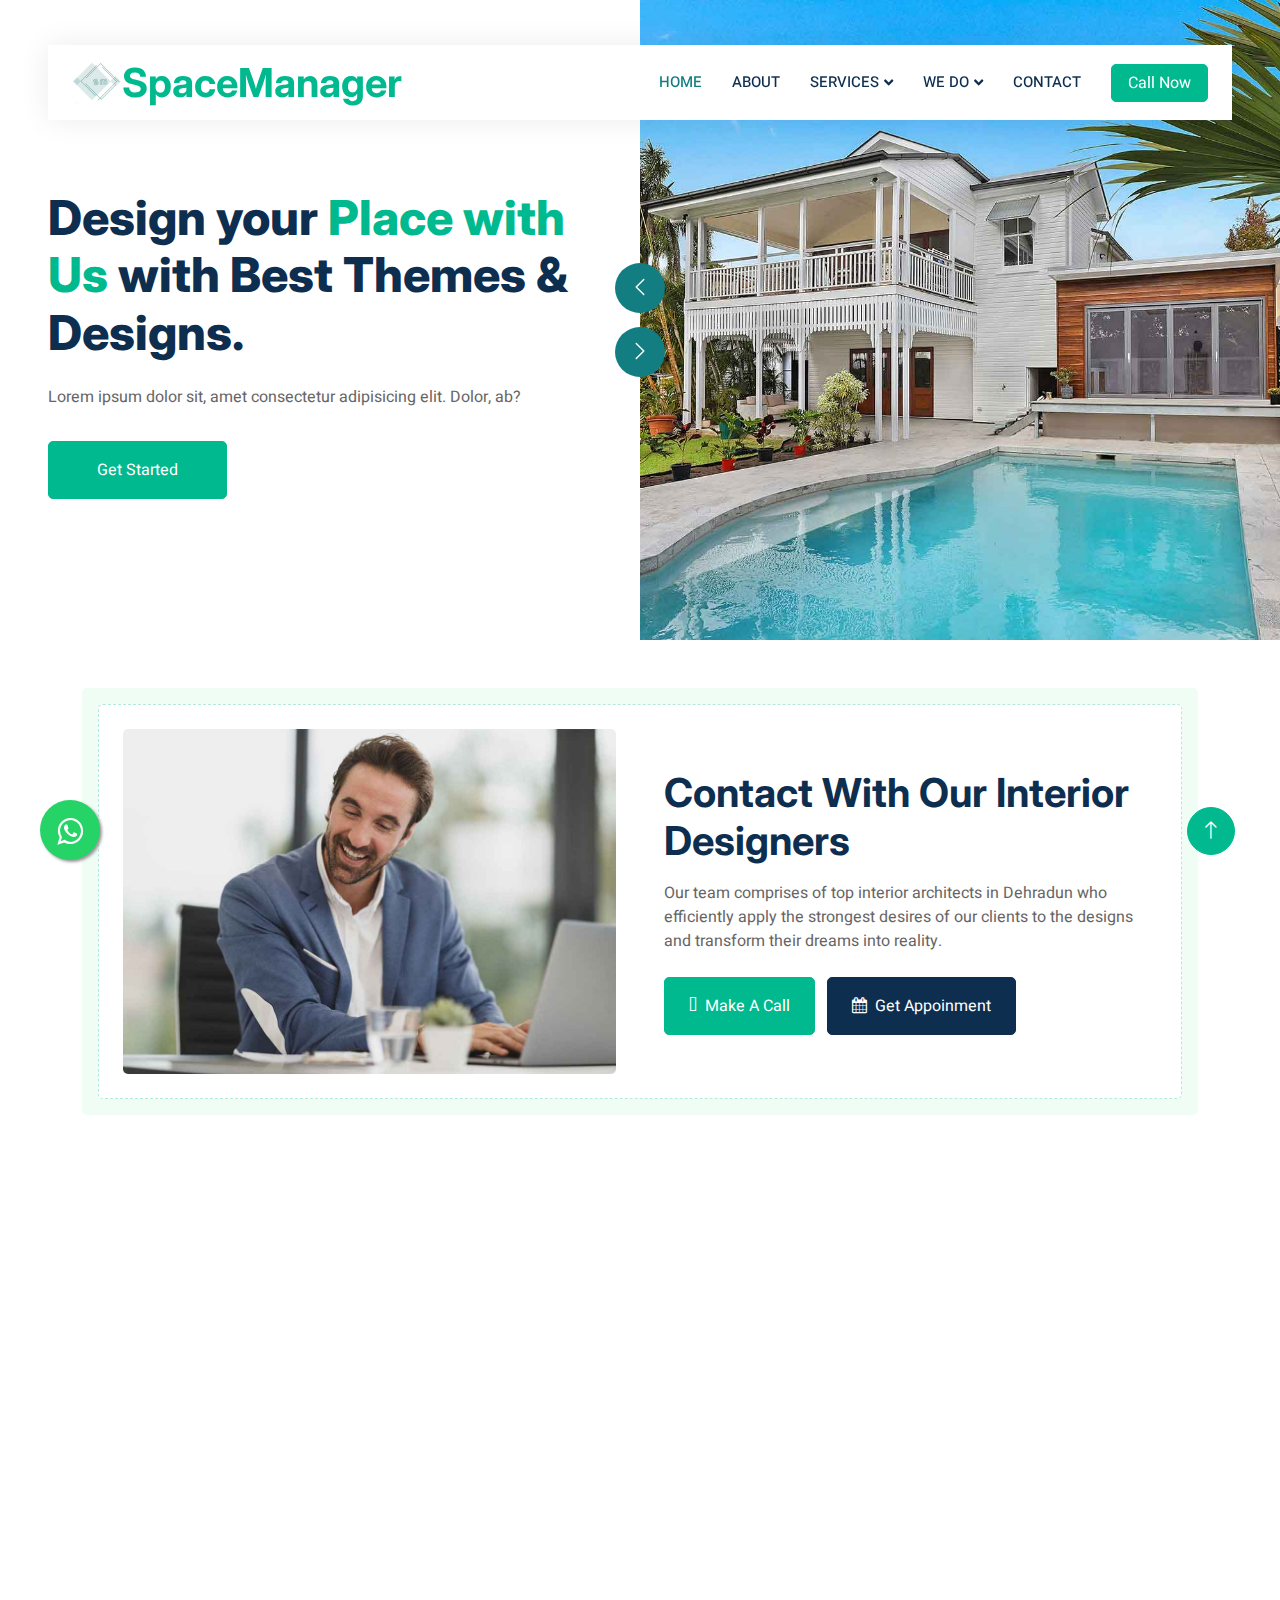
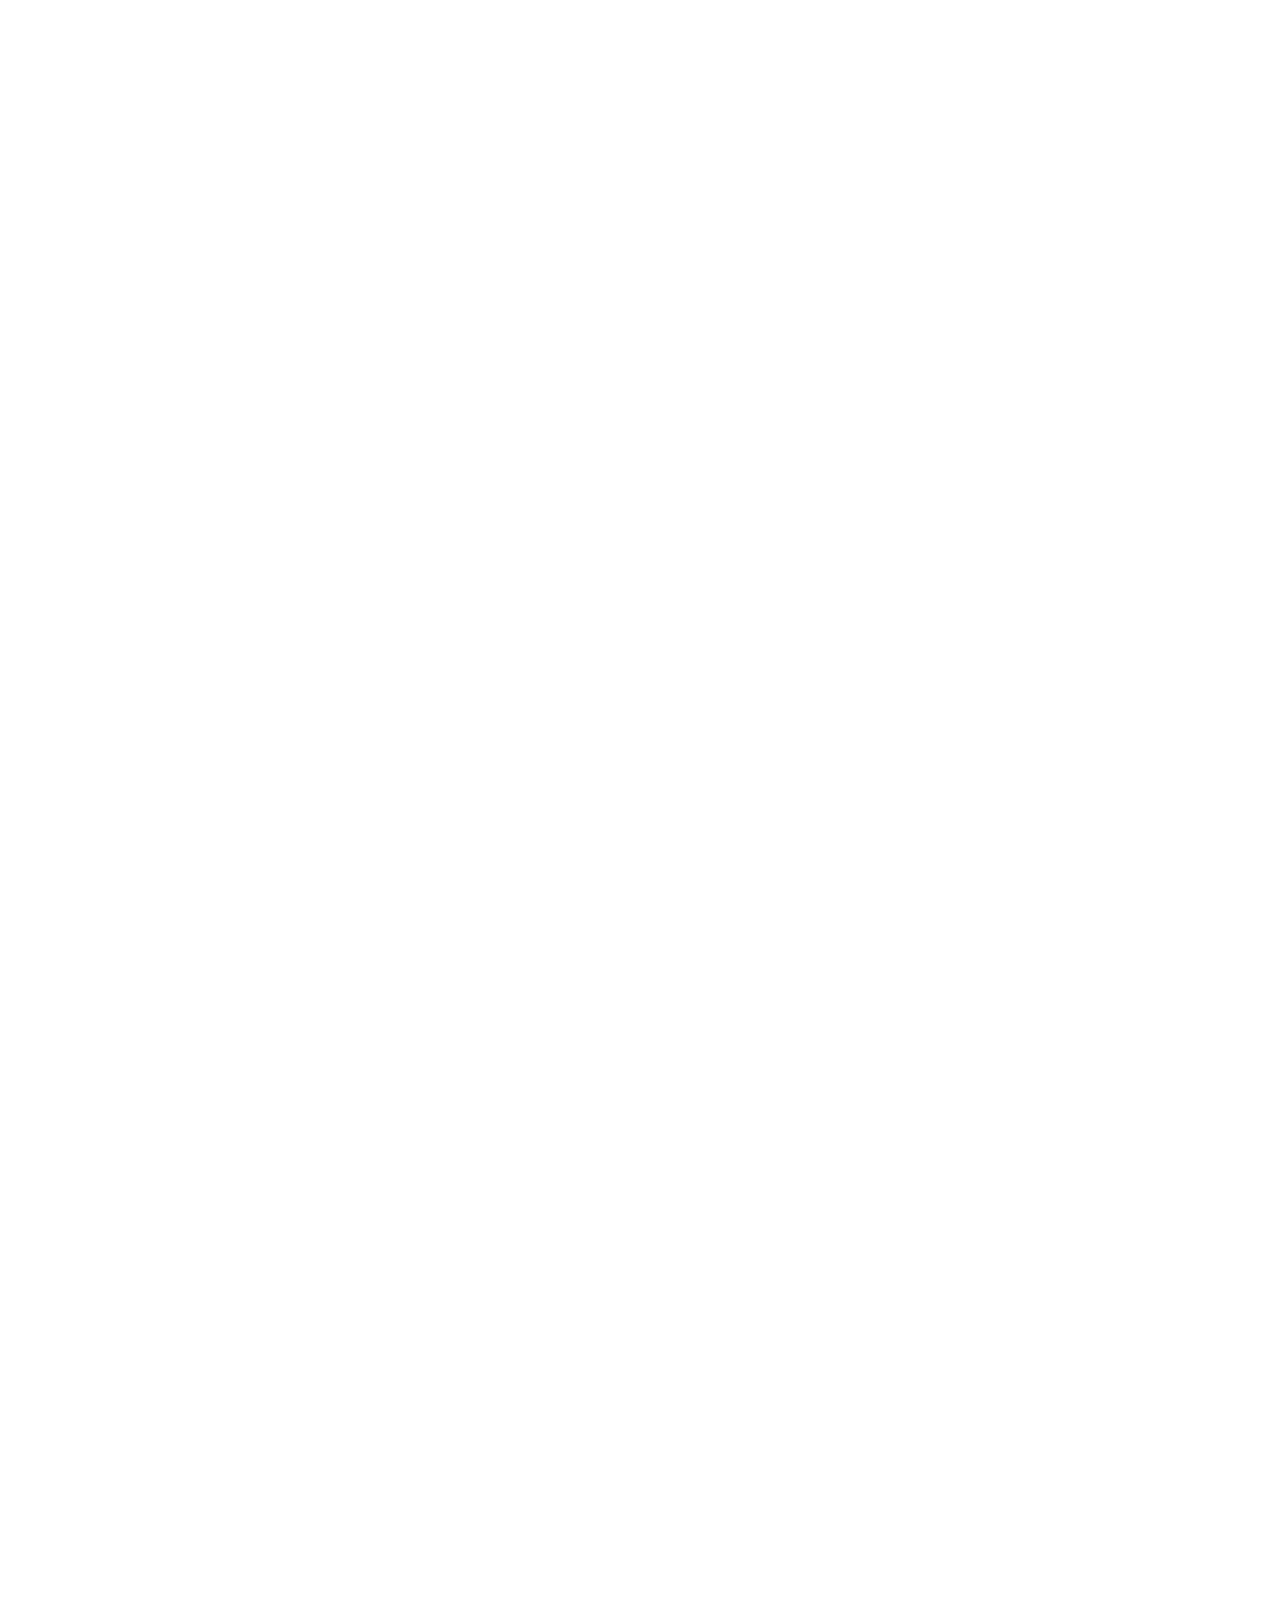
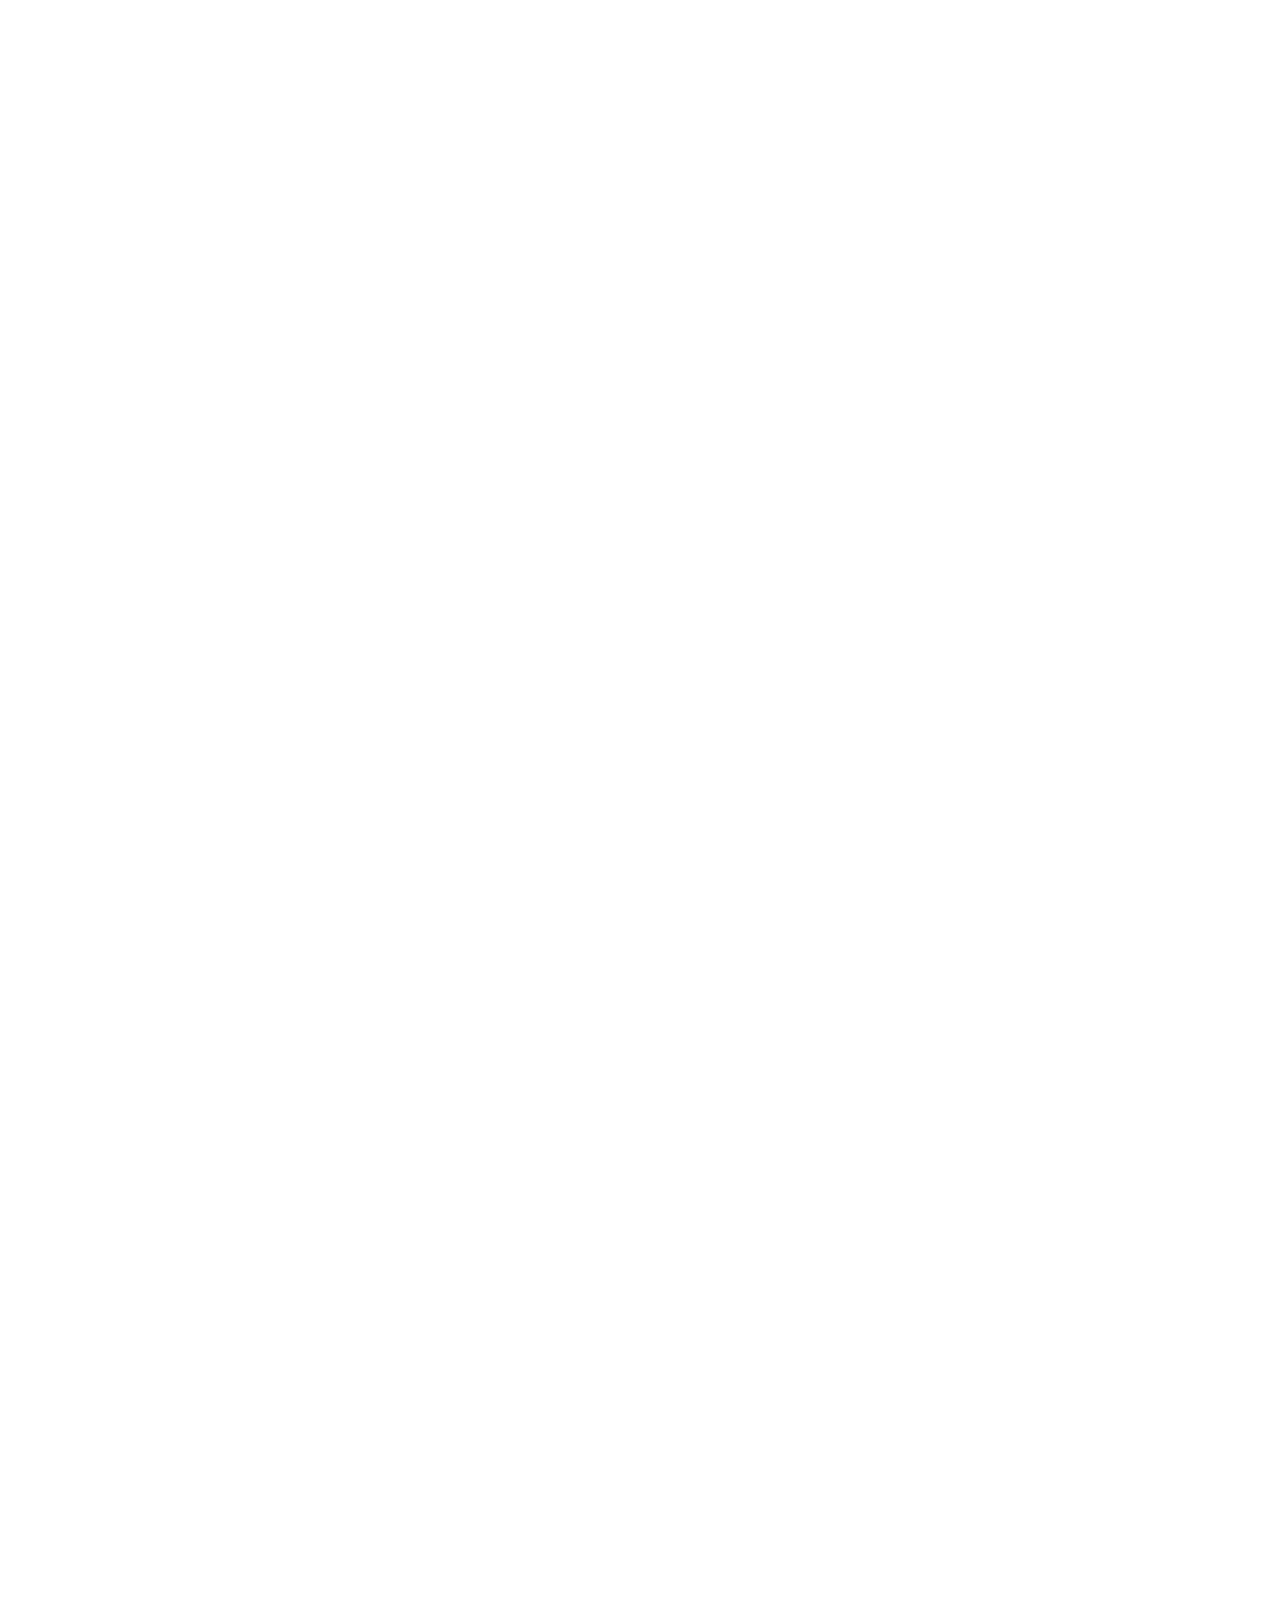
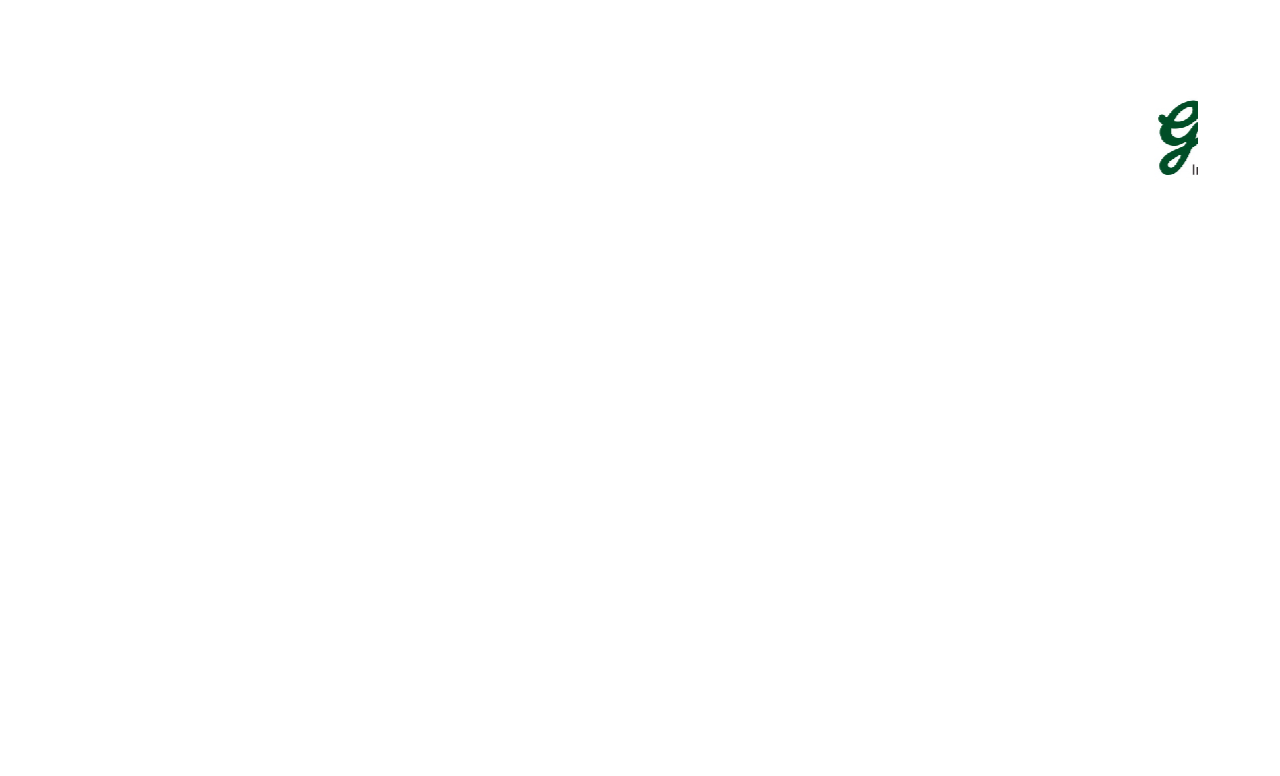
==== commit 40389373: "commit" ====
--- a/index.html
+++ b/index.html
@@ -296,7 +296,66 @@
             </div>
         </div>
         <!-- About End -->
-
+          
+        
+        <!----- Why choose us--------->
+        
+          <div class="container-xxl py-5">
+            <div class="container">
+                <div class="text-center mx-auto mb-5 wow fadeInUp" data-wow-delay="0.1s" style="max-width: 600px;">
+                    <h1 class="mb-3">Why Choose us </h1>
+                </div>
+                <div class="row g-4">
+                    <div class="col-lg-3 col-sm-6 wow fadeInUp" data-wow-delay="0.1s">
+                        <a class="cat-item d-block bg-light text-center rounded p-3" href="">
+                            <div class="rounded p-4">
+                                <div class="icon mb-3">
+                                    <img class="img-fluid" src="img/choose_us/happy-customer.gif" alt="Icon">
+                                </div>
+                                <h6>500+ Happy</h6>
+                                <span>Customer</span>
+                            </div>
+                        </a>
+                    </div>
+                    <div class="col-lg-3 col-sm-6 wow fadeInUp" data-wow-delay="0.3s">
+                        <a class="cat-item d-block bg-light text-center rounded p-3" href="">
+                            <div class="rounded p-4">
+                                <div class="icon mb-3">
+                                    <img class="img-fluid" src="img/choose_us/certificate.gif"alt="Icon">
+                                </div>
+                                <h6>10+ Expert</h6>
+                                <span>Designers</span>
+                            </div>
+                        </a>
+                    </div>
+                    <div class="col-lg-3 col-sm-6 wow fadeInUp" data-wow-delay="0.5s">
+                        <a class="cat-item d-block bg-light text-center rounded p-3" href="">
+                            <div class="rounded p-4">
+                                <div class="icon mb-3">
+                                    <img class="img-fluid" src="img/choose_us/certificate (1).gif" alt="Icon">
+                                </div>
+                                <h6>10 Years</h6>
+                                <span>Warranty</span>
+                            </div>
+                        </a>
+                    </div>
+                    <div class="col-lg-3 col-sm-6 wow fadeInUp" data-wow-delay="0.7s">
+                        <a class="cat-item d-block bg-light text-center rounded p-3" href="">
+                            <div class="rounded p-4">
+                                <div class="icon mb-3">
+                                    <img class="img-fluid" src="img/choose_us/assembly-line.gif" alt="Icon">
+                                </div>
+                                <h6>In-House</h6>
+                                <span>manufacturing Unit
+                                </span>
+                            </div>
+                        </a>
+                    </div>
+                </div>
+            </div>
+        </div>
+       
+               <!----- Why choose us end--------->
 
         <!-- Property List Start -->
         <div class="container-xxl py-5">
@@ -824,10 +883,32 @@
             </div>
         </div>
         <!-- Testimonial End -->
-
+         <!-- Why choose us Start -->
+
+
+
+
+         <!-- Why choose us  end-->
 
 
          <!-- Our Partners Start -->
+         <div class="container-xxl py-5">
+            <div class="container">
+                <div class="text-center mx-auto mb-5 wow fadeInUp" data-wow-delay="0.1s" style="max-width: 600px;">
+                    <h1 class="mb-3">Our Partners</h1>
+            
+                </div>
+                <marquee><img src="img/partners/Logo-01.jpg" id="img1"><img src="img/partners/Logo-02.jpg" id="img1"><img
+                    src="img/partners/Logo-03.jpg" id="img1"><img src="img/partners/Logo-05.jpg" id="img1"><img
+                    src="img/partners/Logo-07.jpg" id="img1"><img src="img/partners/Logo-09.jpg" id="img1"><img src="img/partners/Logo-05.jpg" id="img1"><img
+                    src="img/partners/Logo-07.jpg" id="img1"><img src="img/partners/Logo-08.jpg" id="img1"><img
+                    src="img/partners/Logo-09.jpg" id="img1"></marquee>
+                
+            </div>
+        </div>
+
+
+         <!--------
          <div class="brand">
             <div class="brand_section">
               <h1>Our Partners</h1>
@@ -839,7 +920,7 @@
             </div>
           </div>
 
-
+           -------->
 
           <!-- Our Partners end -->
         
--- a/css/style.css
+++ b/css/style.css
@@ -0,0 +1,465 @@
+/********** Template CSS **********/
+:root {
+    --primary: #137e81;
+    --secondary: #FF6922;
+    --light: #EFFDF5;
+    --dark: #0E2E50;
+}
+
+.back-to-top {
+    position: fixed;
+    display: none;
+    right: 45px;
+    bottom: 45px;
+    z-index: 99;
+}
+
+
+/*** Spinner ***/
+#spinner {
+    opacity: 0;
+    visibility: hidden;
+    transition: opacity .5s ease-out, visibility 0s linear .5s;
+    z-index: 99999;
+}
+
+#spinner.show {
+    transition: opacity .5s ease-out, visibility 0s linear 0s;
+    visibility: visible;
+    opacity: 1;
+}
+
+
+/*** Button ***/
+.btn {
+    transition: .5s;
+}
+
+.btn.btn-primary,
+.btn.btn-secondary {
+    color: #FFFFFF;
+}
+
+.btn-square {
+    width: 38px;
+    height: 38px;
+}
+
+.btn-sm-square {
+    width: 32px;
+    height: 32px;
+}
+
+.btn-lg-square {
+    width: 48px;
+    height: 48px;
+}
+
+.btn-square,
+.btn-sm-square,
+.btn-lg-square {
+    padding: 0;
+    display: flex;
+    align-items: center;
+    justify-content: center;
+    font-weight: normal;
+    border-radius: 50px;
+}
+
+
+/*** Navbar ***/
+.nav-bar {
+    position: relative;
+    margin-top: 45px;
+    padding: 0 3rem;
+    transition: .5s;
+    z-index: 9999;
+}
+
+.nav-bar.sticky-top {
+    position: sticky;
+    padding: 0;
+    z-index: 9999;
+}
+
+.navbar {
+    box-shadow: 0 0 30px rgba(0, 0, 0, .08);
+}
+
+.navbar .dropdown-toggle::after {
+    border: none;
+    content: "\f107";
+    font-family: "Font Awesome 5 Free";
+    font-weight: 900;
+    vertical-align: middle;
+    margin-left: 5px;
+    transition: .5s;
+}
+
+.navbar .dropdown-toggle[aria-expanded=true]::after {
+    transform: rotate(-180deg);
+}
+
+.navbar-light .navbar-nav .nav-link {
+    margin-right: 30px;
+    padding: 25px 0;
+    color: #FFFFFF;
+    font-size: 15px;
+    text-transform: uppercase;
+    outline: none;
+}
+
+.navbar-light .navbar-nav .nav-link:hover,
+.navbar-light .navbar-nav .nav-link.active {
+    color: var(--primary);
+}
+
+@media (max-width: 991.98px) {
+    .nav-bar {
+        margin: 0;
+        padding: 0;
+    }
+
+    .navbar-light .navbar-nav .nav-link  {
+        margin-right: 0;
+        padding: 10px 0;
+    }
+
+    .navbar-light .navbar-nav {
+        border-top: 1px solid #EEEEEE;
+    }
+}
+
+.navbar-light .navbar-brand {
+    height: 75px;
+}
+
+.navbar-light .navbar-nav .nav-link {
+    color: var(--dark);
+    font-weight: 500;
+}
+
+@media (min-width: 992px) {
+    .navbar .nav-item .dropdown-menu {
+        display: block;
+        top: 100%;
+        margin-top: 0;
+        transform: rotateX(-75deg);
+        transform-origin: 0% 0%;
+        opacity: 0;
+        visibility: hidden;
+        transition: .5s;
+        
+    }
+
+    .navbar .nav-item:hover .dropdown-menu {
+        transform: rotateX(0deg);
+        visibility: visible;
+        transition: .5s;
+        opacity: 1;
+    }
+}
+
+
+/*** Header ***/
+@media (min-width: 992px) {
+    .header {
+        margin-top: -120px;
+    }
+}
+
+.header-carousel .owl-nav {
+    position: absolute;
+    top: 50%;
+    left: -25px;
+    transform: translateY(-50%);
+    display: flex;
+    flex-direction: column;
+}
+
+.header-carousel .owl-nav .owl-prev,
+.header-carousel .owl-nav .owl-next {
+    margin: 7px 0;
+    width: 50px;
+    height: 50px;
+    display: flex;
+    align-items: center;
+    justify-content: center;
+    color: #FFFFFF;
+    background: var(--primary);
+    border-radius: 40px;
+    font-size: 20px;
+    transition: .5s;
+}
+
+.header-carousel .owl-nav .owl-prev:hover,
+.header-carousel .owl-nav .owl-next:hover {
+    background: var(--dark);
+}
+
+@media (max-width: 768px) {
+    .header-carousel .owl-nav {
+        left: 25px;
+    }
+}
+
+.breadcrumb-item + .breadcrumb-item::before {
+    color: #DDDDDD;
+}
+
+
+/*** Icon ***/
+.icon {
+    padding: 15px;
+    display: inline-flex;
+    align-items: center;
+    justify-content: center;
+    background: #FFFFFF !important;
+    border-radius: 50px;
+    border: 1px dashed var(--primary) !important;
+}
+
+
+/*** About ***/
+.about-img img {
+    position: relative;
+    z-index: 2;
+}
+
+.about-img::before {
+    position: absolute;
+    content: "";
+    top: 0;
+    left: -50%;
+    width: 100%;
+    height: 100%;
+    background: var(--primary);
+    transform: skew(20deg);
+    z-index: 1;
+}
+
+
+/*** Category ***/
+.cat-item div {
+    background: #FFFFFF;
+    border: 1px dashed #00b98e4d;
+    transition: .5s;
+}
+
+.cat-item:hover div {
+    background: var(--primary);
+    border-color: transparent;
+}
+
+.cat-item div * {
+    transition: .5s;
+}
+
+.cat-item:hover div * {
+    color: #FFFFFF !important;
+}
+
+
+/*** Property List ***/
+.nav-pills .nav-item .btn {
+    color: var(--dark);
+}
+
+.nav-pills .nav-item .btn:hover,
+.nav-pills .nav-item .btn.active {
+    color: #FFFFFF;
+}
+
+.property-item {
+    box-shadow: 0 0 30px rgba(0, 0, 0, .08);
+}
+
+.property-item img {
+    transition: .5s;
+}
+
+.property-item:hover img {
+    transform: scale(1.1);
+}
+
+.property-item .border-top {
+    border-top: 1px dashed #00b98e4d !important;
+}
+
+.property-item .border-end {
+    border-right: 1px dashed rgba(0, 185, 142, .3) !important;
+}
+
+
+/*** Team ***/
+.team-item {
+    box-shadow: 0 0 30px rgba(0, 0, 0, .08);
+    transition: .5s;
+}
+
+.team-item .btn {
+    color: var(--primary);
+    background: #FFFFFF;
+    box-shadow: 0 0 30px rgba(0, 0, 0, .15);
+}
+
+.team-item .btn:hover {
+    color: #FFFFFF;
+    background: var(--primary);
+}
+
+.team-item:hover {
+    border-color: var(--secondary) !important;
+}
+
+.team-item:hover .bg-primary {
+    background: var(--secondary) !important;
+}
+
+.team-item:hover .bg-primary i {
+    color: var(--secondary) !important;
+}
+
+
+/*** Testimonial ***/
+.testimonial-carousel {
+    padding-left: 1.5rem;
+    padding-right: 1.5rem;
+}
+
+@media (min-width: 576px) {
+    .testimonial-carousel {
+        padding-left: 4rem;
+        padding-right: 4rem;
+    }
+}
+
+.testimonial-carousel .testimonial-item .border {
+    border: 1px dashed #00b98e4d !important;
+}
+
+.testimonial-carousel .owl-nav {
+    position: absolute;
+    width: 100%;
+    height: 40px;
+    top: calc(50% - 20px);
+    left: 0;
+    display: flex;
+    justify-content: space-between;
+    z-index: 1;
+}
+
+.testimonial-carousel .owl-nav .owl-prev,
+.testimonial-carousel .owl-nav .owl-next {
+    position: relative;
+    width: 40px;
+    height: 40px;
+    display: flex;
+    align-items: center;
+    justify-content: center;
+    color: #FFFFFF;
+    background: var(--primary);
+    border-radius: 40px;
+    font-size: 20px;
+    transition: .5s;
+}
+
+.testimonial-carousel .owl-nav .owl-prev:hover,
+.testimonial-carousel .owl-nav .owl-next:hover {
+    background: var(--dark);
+}
+
+
+/*** Footer ***/
+.footer .btn.btn-social {
+    margin-right: 5px;
+    width: 35px;
+    height: 35px;
+    display: flex;
+    align-items: center;
+    justify-content: center;
+    color: var(--light);
+    border: 1px solid rgba(255,255,255,0.5);
+    border-radius: 35px;
+    transition: .3s;
+}
+
+.footer .btn.btn-social:hover {
+    color: var(--primary);
+    border-color: var(--light);
+}
+
+.footer .btn.btn-link {
+    display: block;
+    margin-bottom: 5px;
+    padding: 0;
+    text-align: left;
+    font-size: 15px;
+    font-weight: normal;
+    text-transform: capitalize;
+    transition: .3s;
+}
+
+.footer .btn.btn-link::before {
+    position: relative;
+    content: "\f105";
+    font-family: "Font Awesome 5 Free";
+    font-weight: 900;
+    margin-right: 10px;
+}
+
+.footer .btn.btn-link:hover {
+    letter-spacing: 1px;
+    box-shadow: none;
+}
+
+.footer .form-control {
+    border-color: rgba(255,255,255,0.5);
+}
+
+.footer .copyright {
+    padding: 25px 0;
+    font-size: 15px;
+    border-top: 1px solid rgba(256, 256, 256, .1);
+}
+
+.footer .copyright a {
+    color: var(--light);
+}
+
+.footer .footer-menu a {
+    margin-right: 15px;
+    padding-right: 15px;
+    border-right: 1px solid rgba(255, 255, 255, .1);
+}
+
+.footer .footer-menu a:last-child {
+    margin-right: 0;
+    padding-right: 0;
+    border-right: none;
+}
+
+
+/* Floating whatsapp Button Start*/
+.float{
+	position:fixed;
+	width:60px;
+	height:60px;
+	bottom:40px;
+	left:40px;
+	background-color:#25d366;
+	color:#FFF;
+	border-radius:50px;
+	text-align:center;
+  font-size:30px;
+	box-shadow: 2px 2px 3px #999;
+  z-index:100;
+}
+
+.my-float{
+	margin-top:16px;
+}
+        /* Floating whatsapp Button End */
+    
+
+       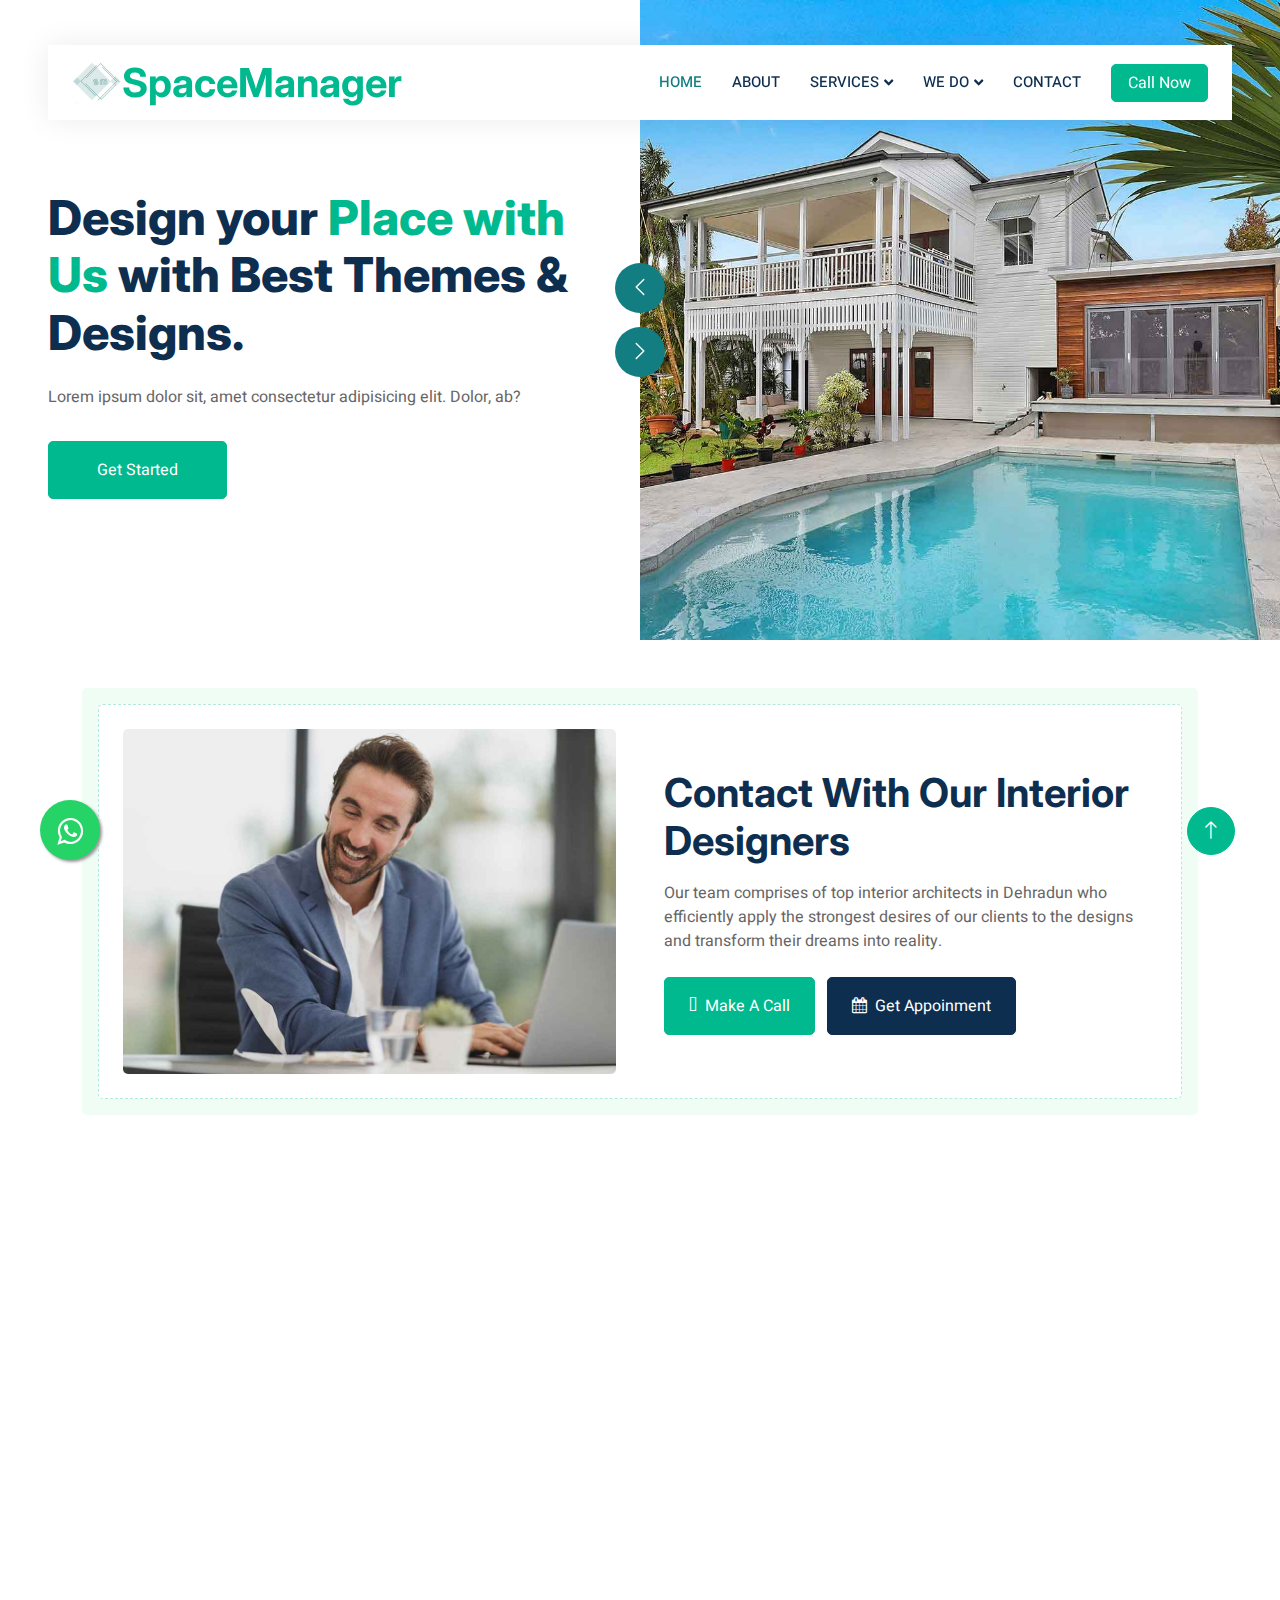
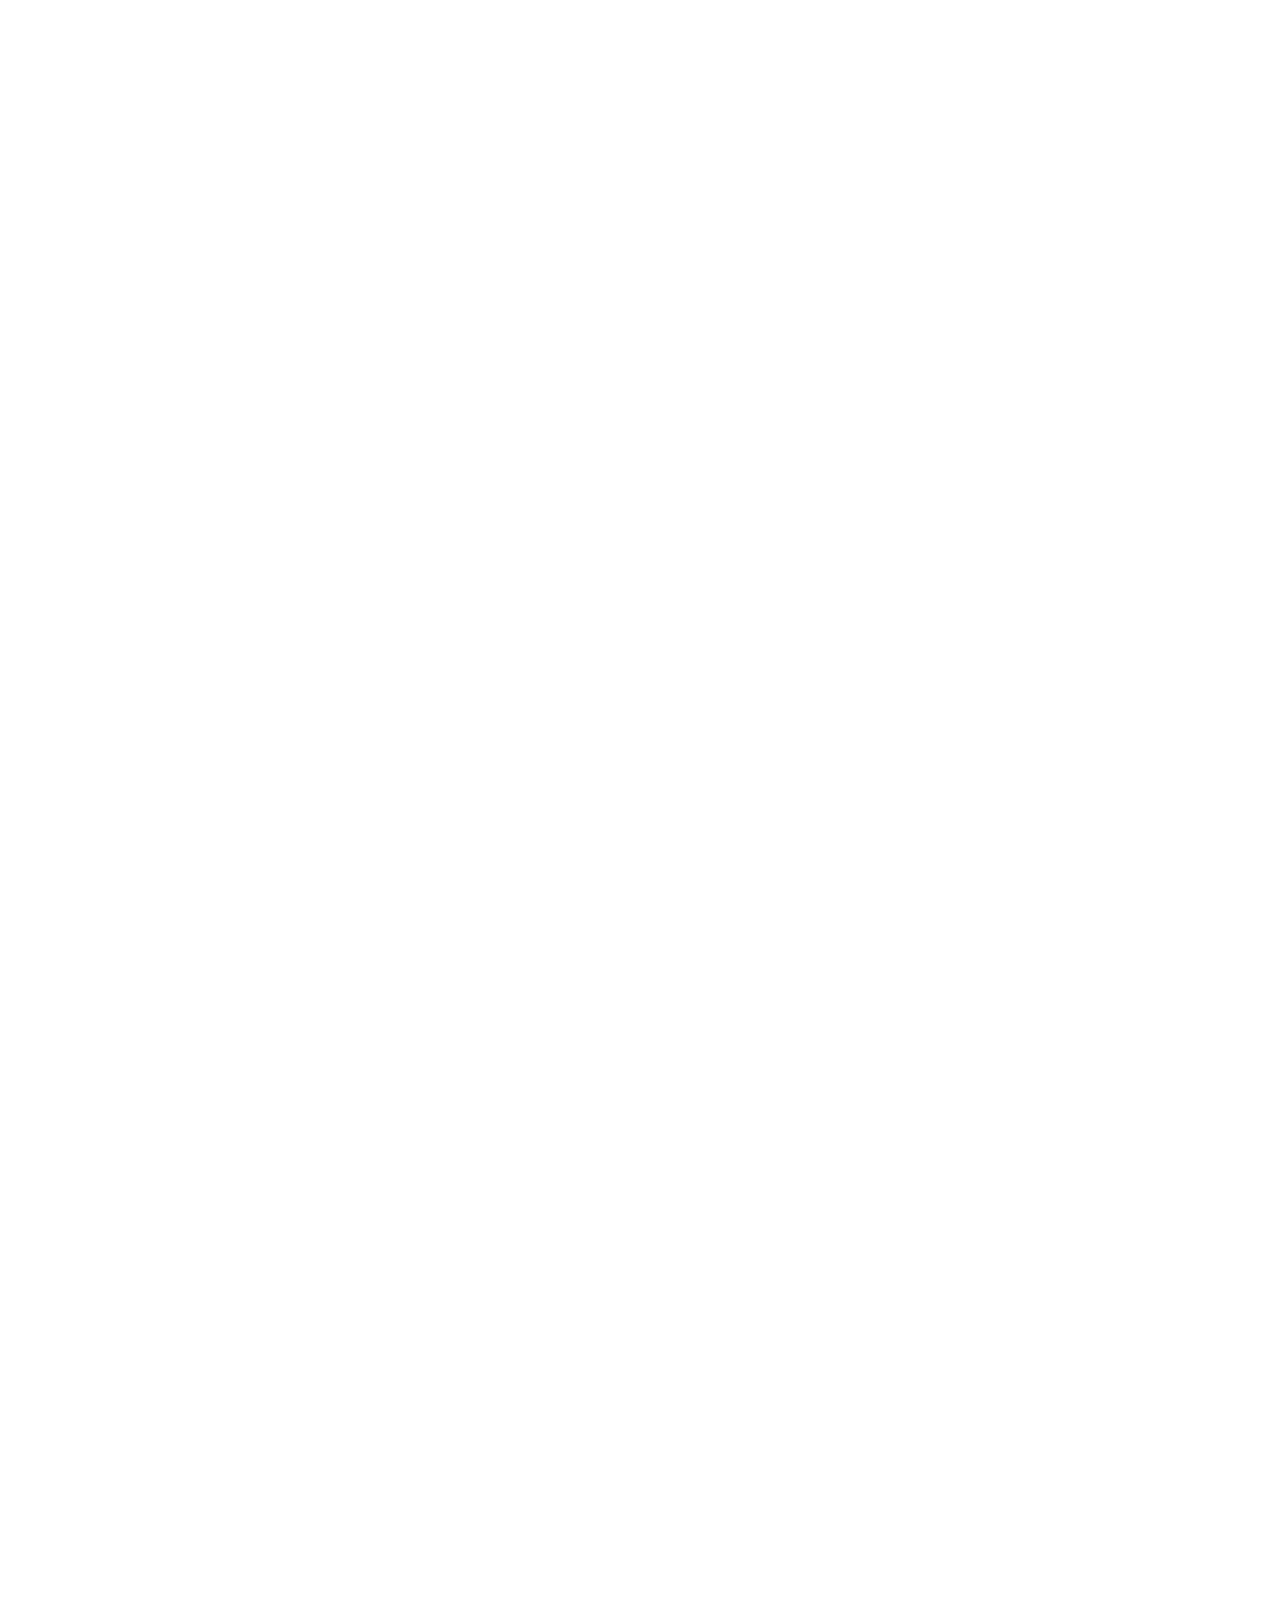
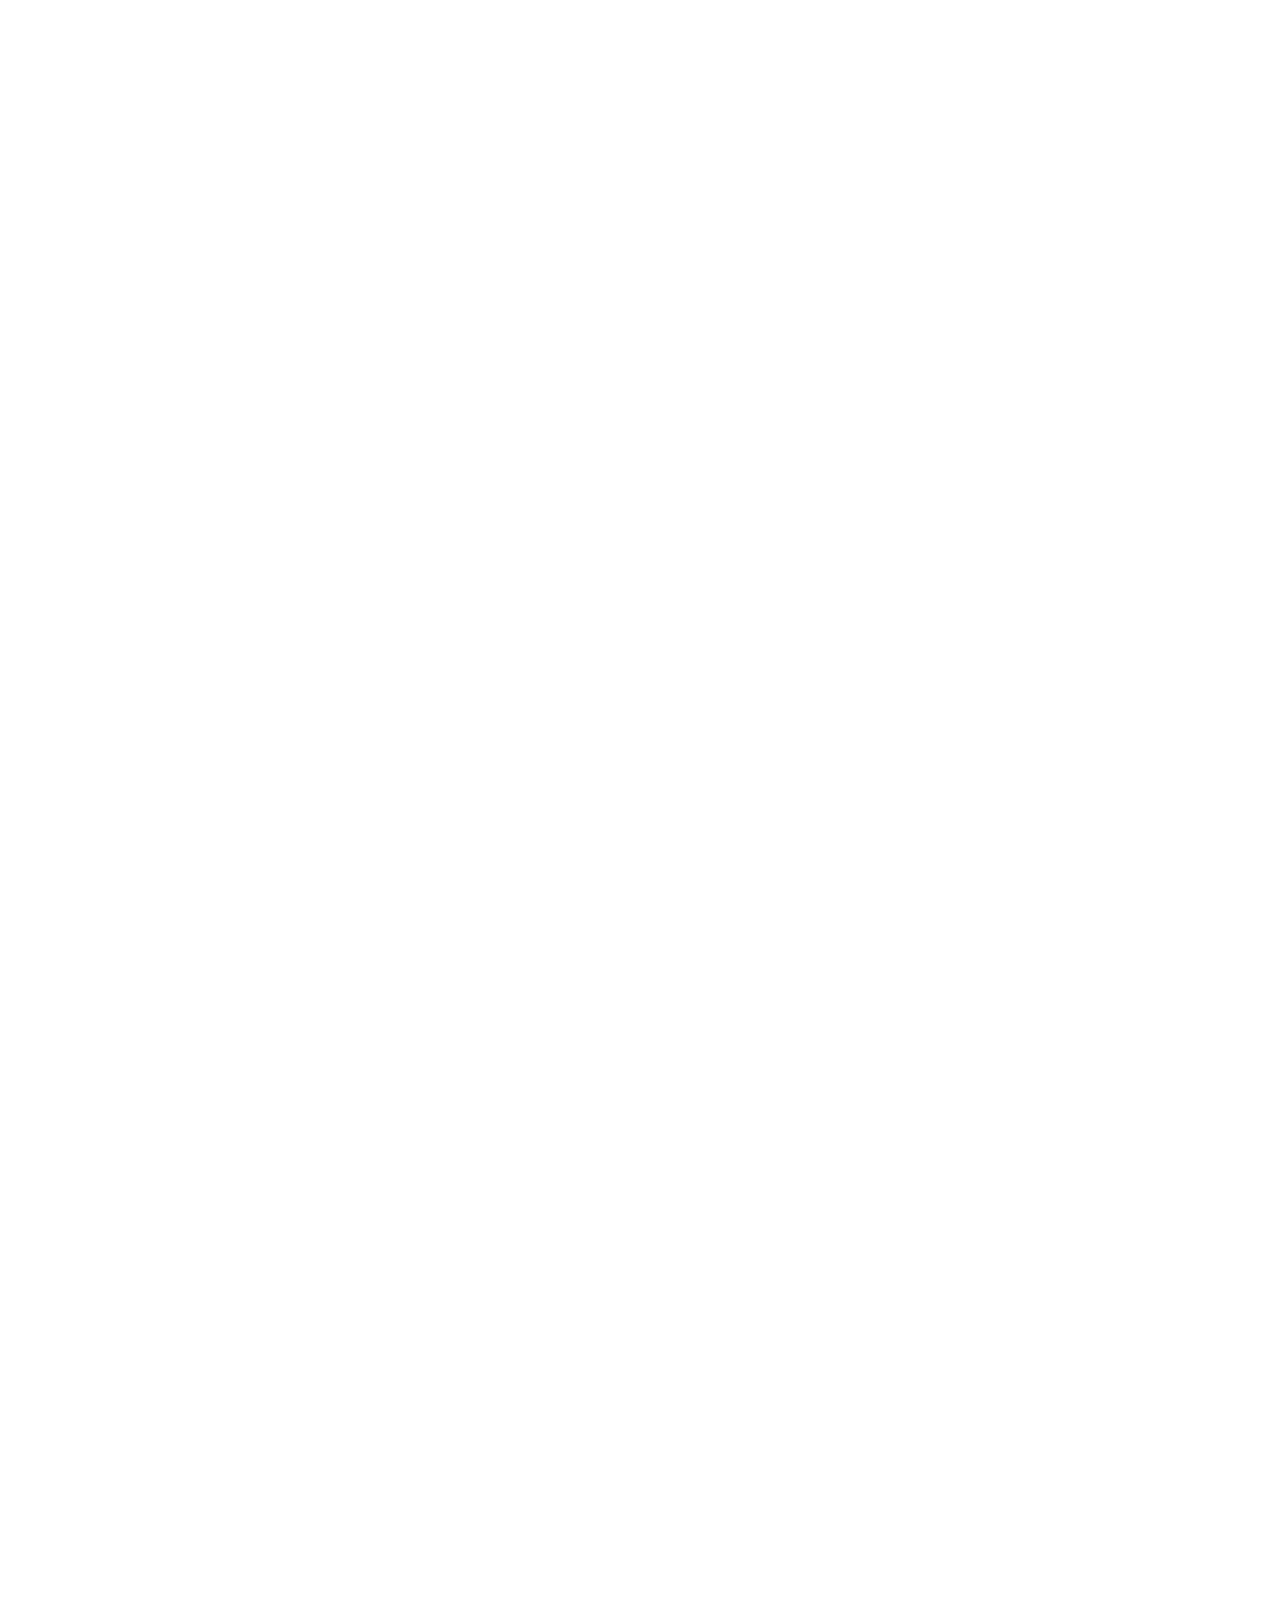
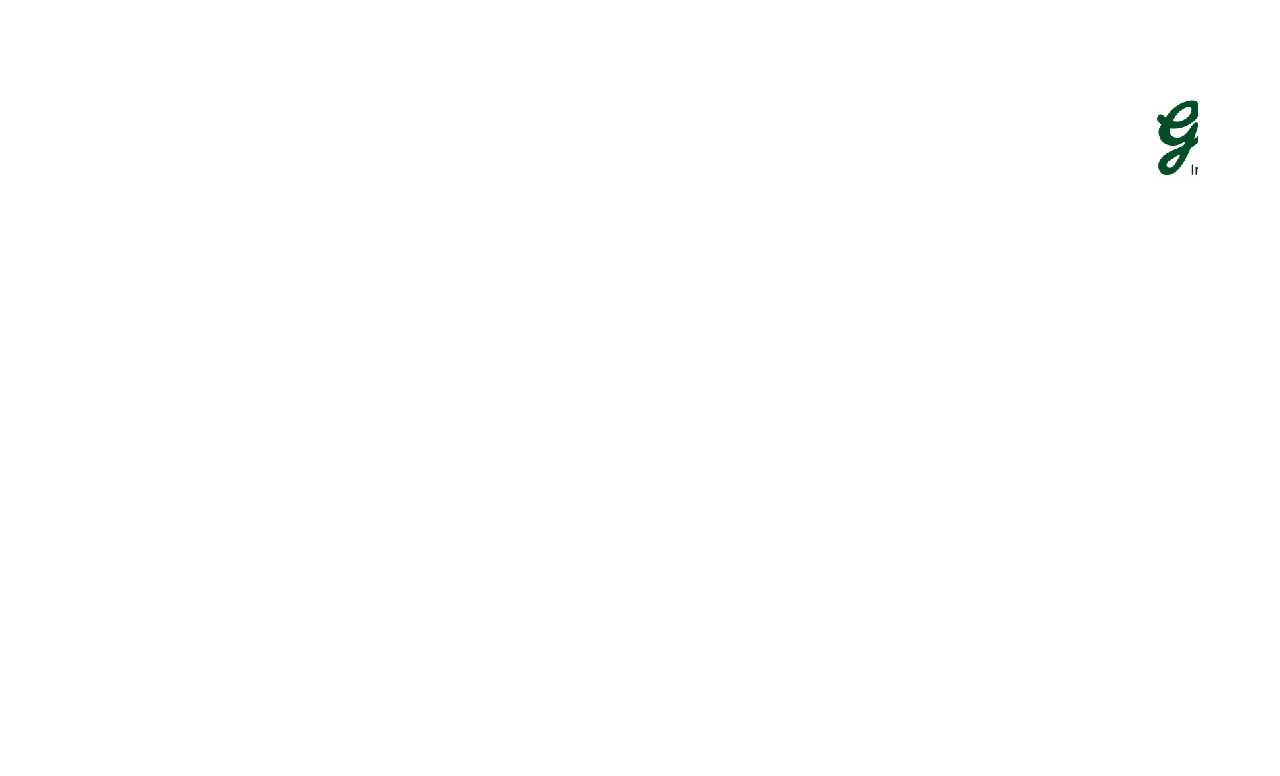
==== commit 150b5999: "commit" ====
--- a/index.html
+++ b/index.html
@@ -85,8 +85,6 @@
             </nav>
         </div>
         <!-- Navbar End -->
-
-
         <!-- Header Start -->
         <div class="container-fluid header bg-white p-0">
             <div class="row g-0 align-items-center flex-column-reverse flex-md-row">
@@ -108,7 +106,6 @@
             </div>
         </div>
         <!-- Header End -->
-
         <!-- Call to Action Start -->
         <div class="container-xxl py-5">
             <div class="container">
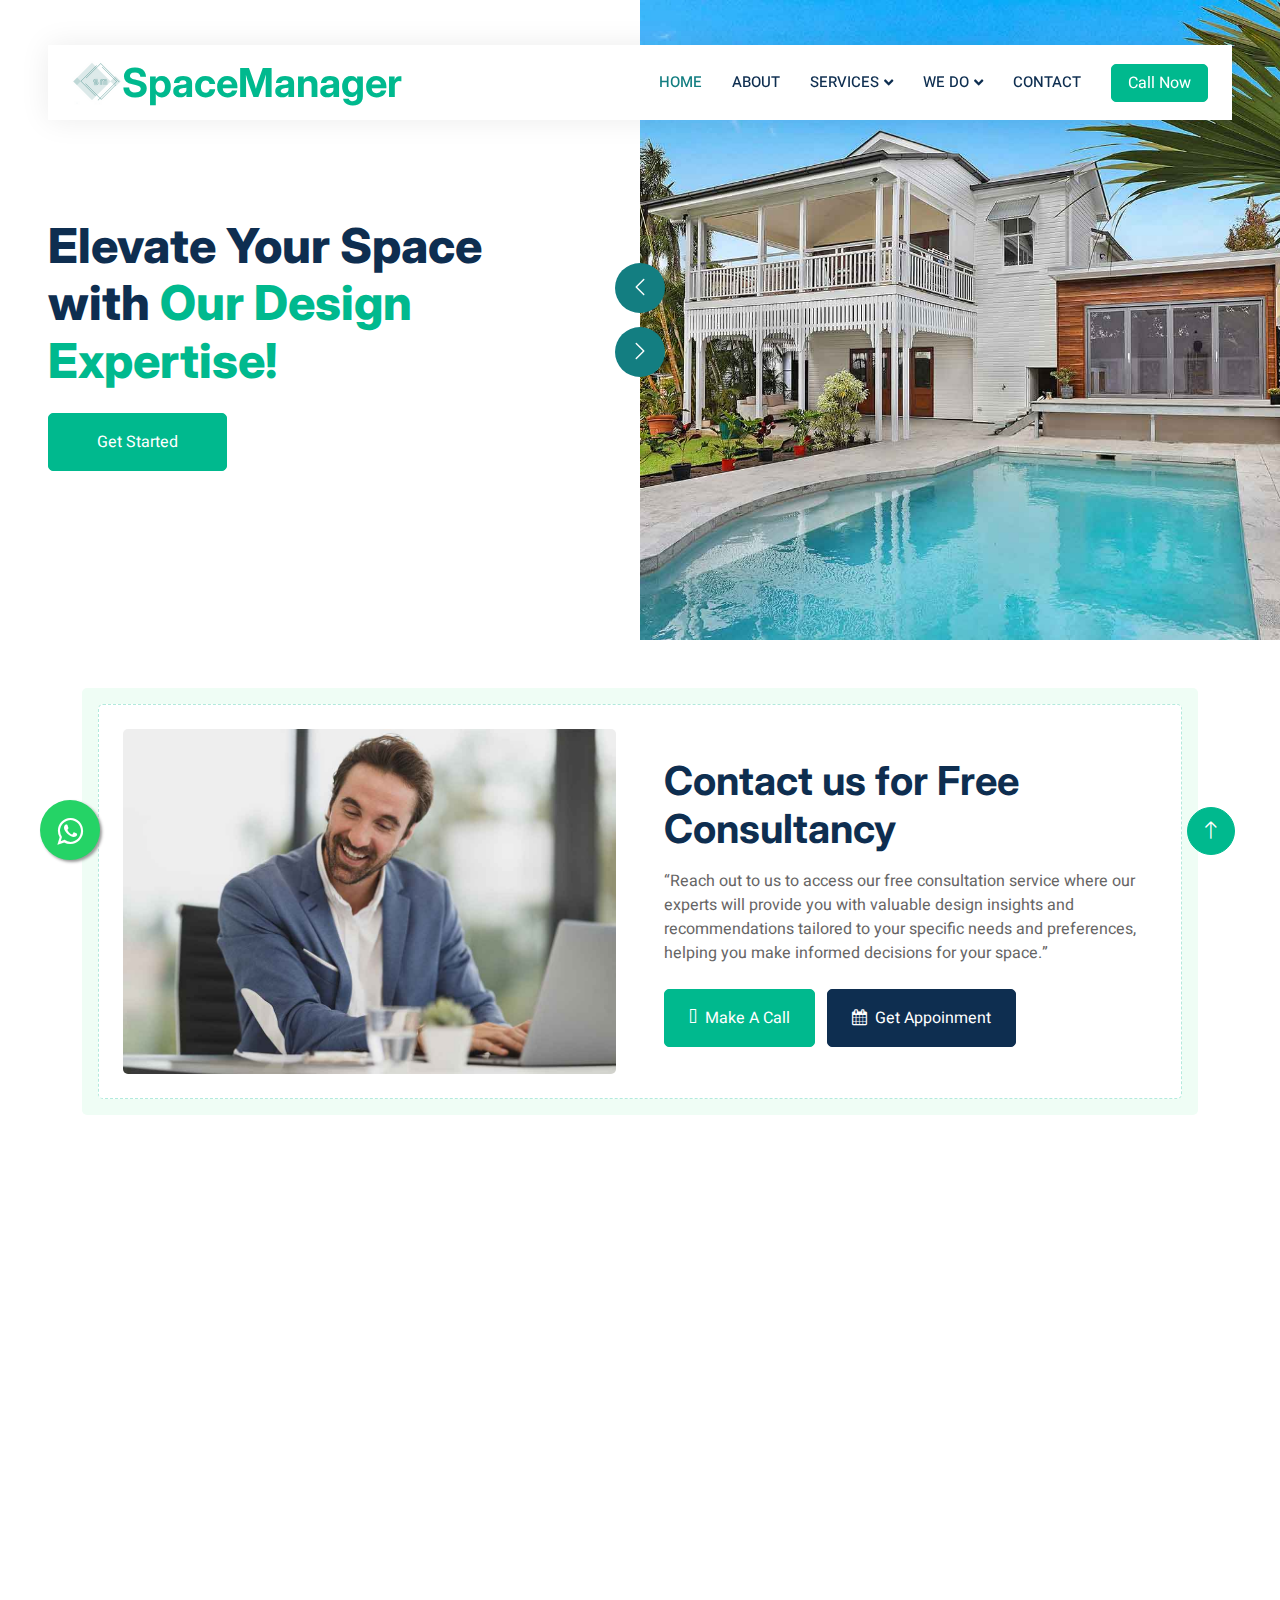
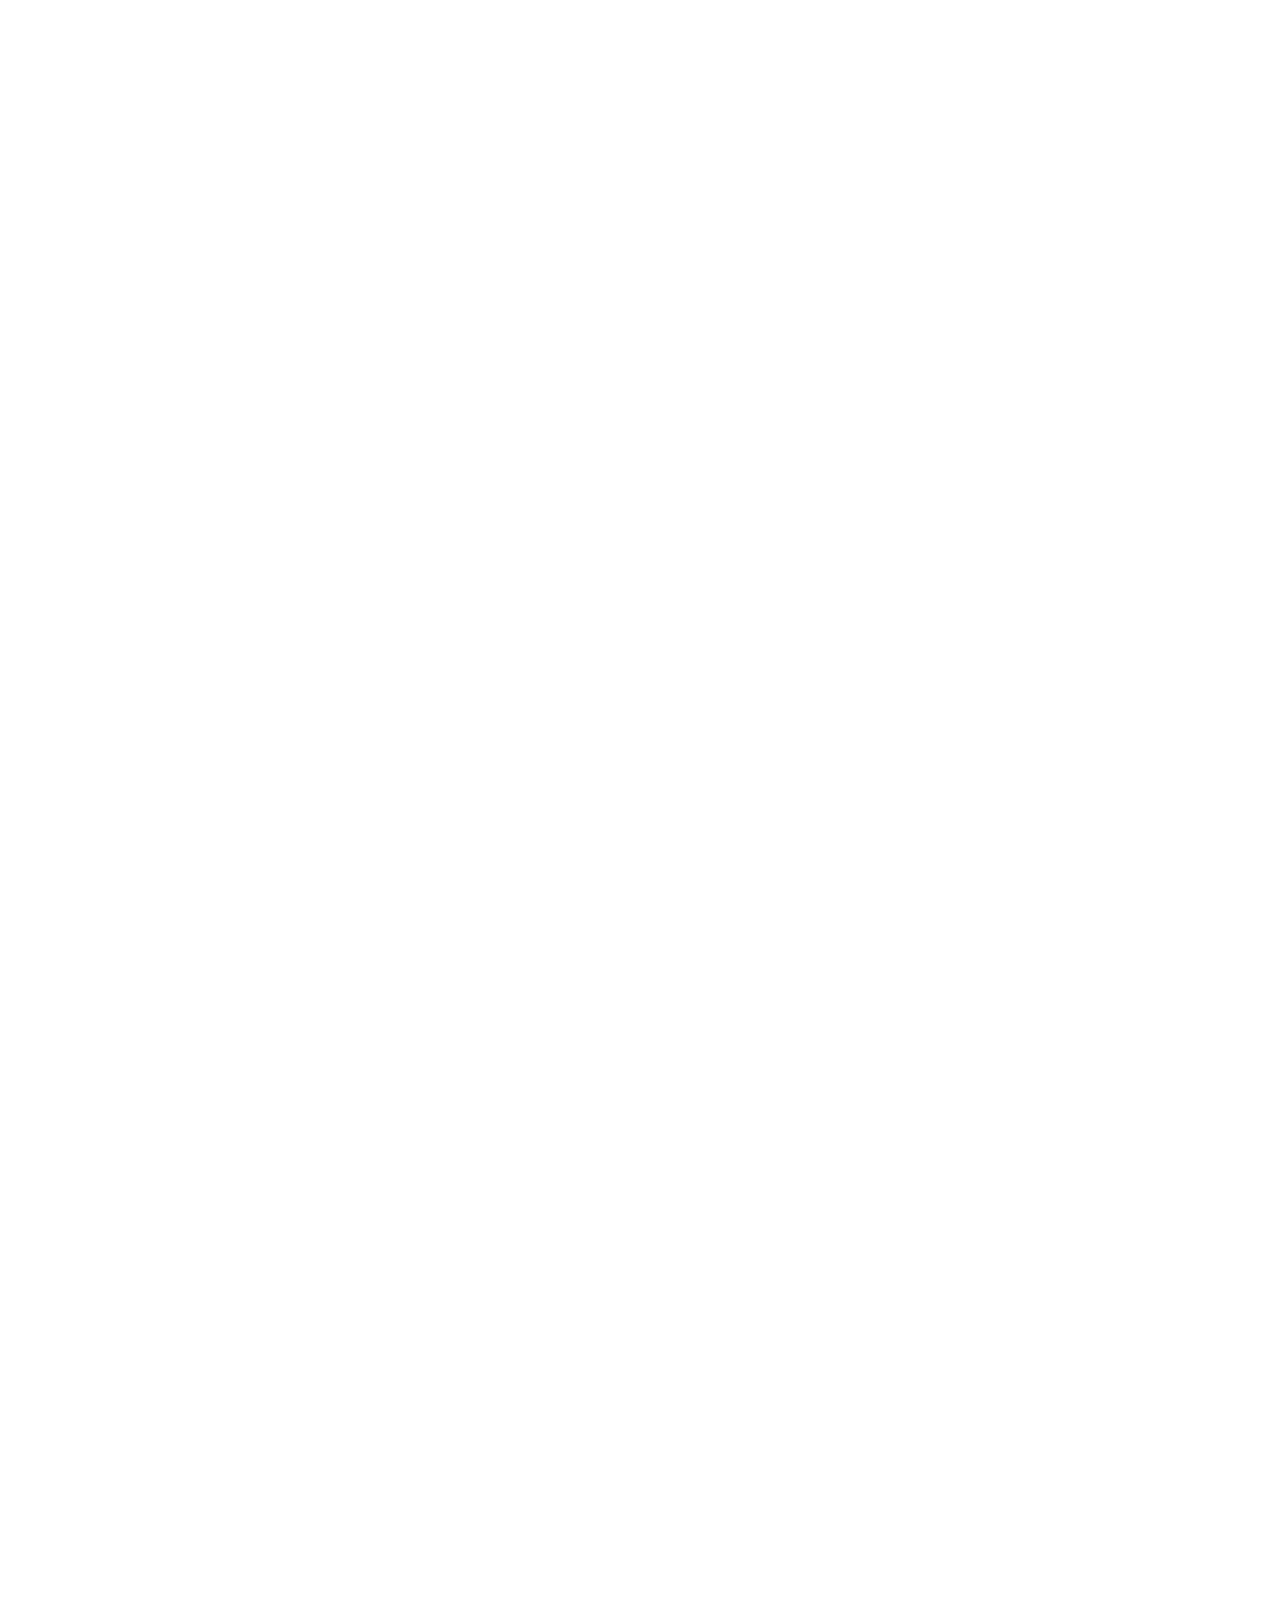
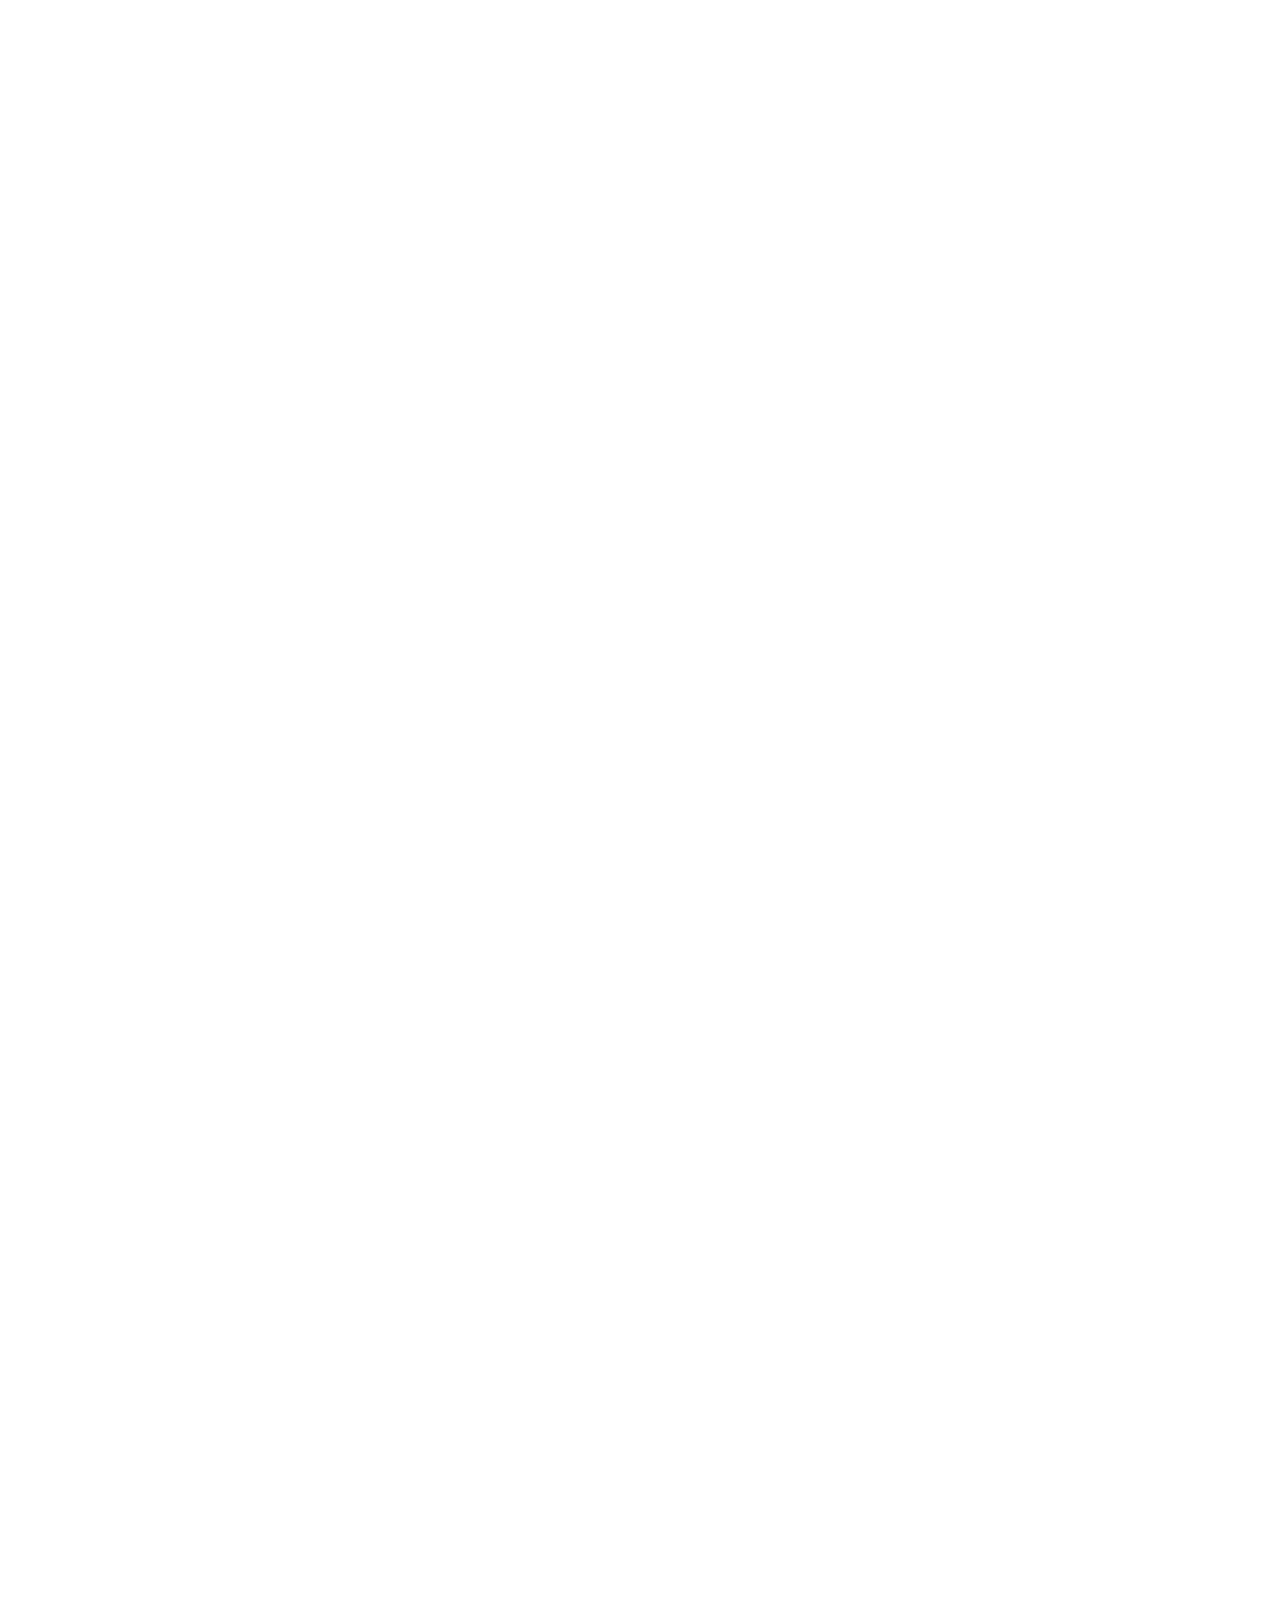
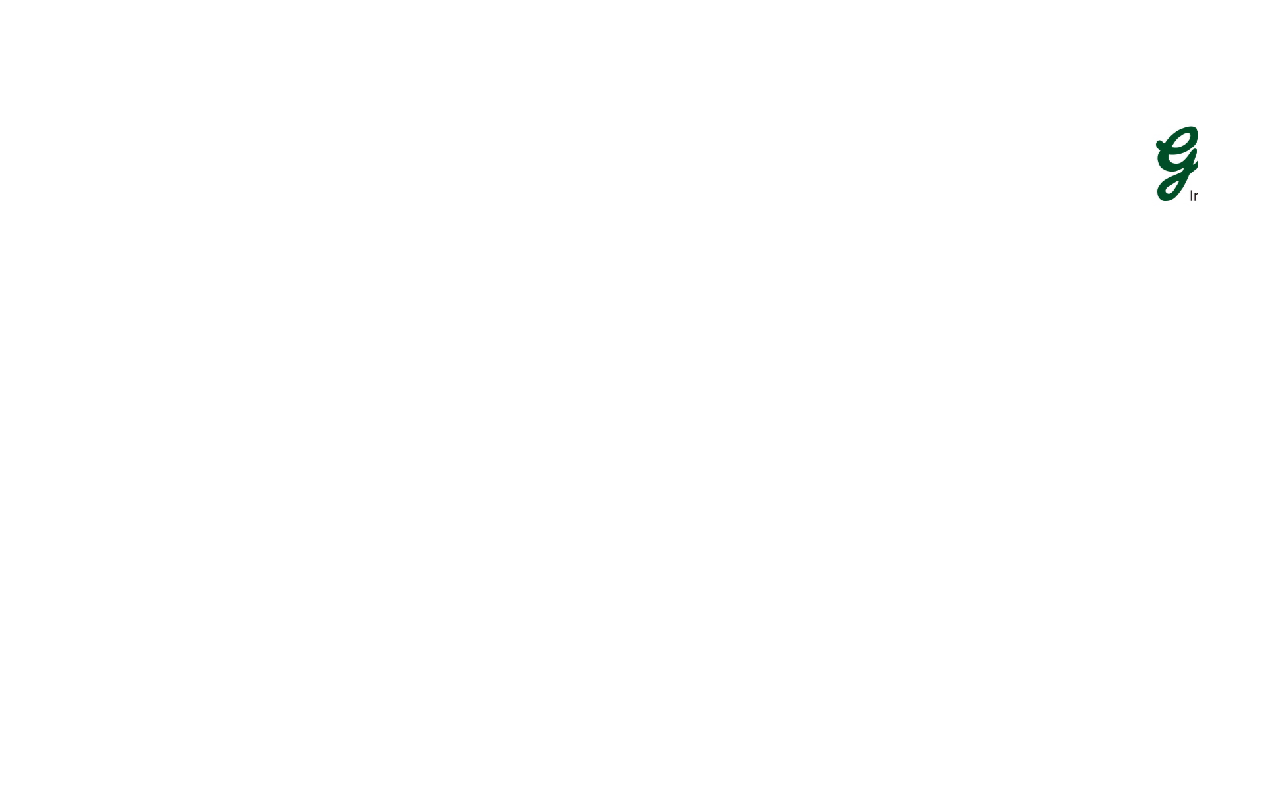
==== commit 781944dd: "commit" ====
--- a/index.html
+++ b/index.html
@@ -89,8 +89,8 @@
         <div class="container-fluid header bg-white p-0">
             <div class="row g-0 align-items-center flex-column-reverse flex-md-row">
                 <div class="col-md-6 p-5 mt-lg-5">
-                    <h1 class="display-5 animated fadeIn mb-4">Design your <span class="text-primary">Place with Us</span> with Best Themes & Designs. </h1>
-                    <p class="animated fadeIn mb-4 pb-2">Lorem ipsum dolor sit, amet consectetur adipisicing elit. Dolor, ab?</p>
+                    <h1 class="display-5 animated fadeIn mb-4">Elevate Your Space with <span class="text-primary">Our Design Expertise!</span>  </h1>
+                  <!--  <p class="animated fadeIn mb-4 pb-2">Lorem ipsum dolor sit, amet consectetur adipisicing elit. Dolor, ab?</p>-->
                     <a href="" class="btn btn-primary py-3 px-5 me-3 animated fadeIn">Get Started</a>
                 </div>
                 <div class="col-md-6 animated fadeIn">
@@ -117,8 +117,8 @@
                             </div>
                             <div class="col-lg-6 wow fadeIn" data-wow-delay="0.5s">
                                 <div class="mb-4">
-                                    <h1 class="mb-3">Contact With Our <span>Interior Designers</span></h1>
-                                    <p>Our team comprises of top interior architects in Dehradun who efficiently apply the strongest desires of our clients to the designs and transform their dreams into reality. </p>
+                                    <h1 class="mb-3">Contact us for <span>Free Consultancy</span></h1>
+                                    <p>“Reach out to us to access our free consultation service where our experts will provide you with valuable design insights and recommendations tailored to your specific needs and preferences, helping you make informed decisions for your space.”</p>
                                 </div>
                                 <a href="" class="btn btn-primary py-3 px-4 me-2"><i class="fa fa-phone-alt me-2"></i>Make A Call</a>
                                 <a href="" class="btn btn-dark py-3 px-4"><i class="fa fa-calendar-alt me-2"></i>Get Appoinment</a>
@@ -173,8 +173,8 @@
         <div class="container-xxl py-5">
             <div class="container">
                 <div class="text-center mx-auto mb-5 wow fadeInUp" data-wow-delay="0.1s" style="max-width: 600px;">
-                    <h1 class="mb-3">Interior Design For :-</h1>
-                    <p>Eirmod sed ipsum dolor sit rebum labore magna erat. Tempor ut dolore lorem kasd vero ipsum sit eirmod sit. Ipsum diam justo sed rebum vero dolor duo.</p>
+                    <h1 class="mb-3">Interior Tailored To</h1>
+                    <p style="text-align: justify;">Our commitment to creating customized interior design solutions perfectly suited to your unique preferences, needs, and lifestyle. We take into account your individual style, space requirements, and aspirations, ensuring that every design element is carefully crafted to fit your vision. With our expertise, we transform spaces into personalized, aesthetically pleasing environments that enhance your living experience.</p>
                 </div>
                 <div class="row g-4">
                     <div class="col-lg-3 col-sm-6 wow fadeInUp" data-wow-delay="0.1s">
@@ -283,11 +283,11 @@
                     </div>
                     <div class="col-lg-6 wow fadeIn" data-wow-delay="0.5s">
                         <h1 class="mb-4">#1 Place To Find The Perfect Interiors  Designs</h1>
-                        <p class="mb-4">Being the best interior designers in Dehradun, Spacemanger has created a new benchmark for astounding interiors and exquisite furnishings. Established in the year 2017, we have completed plenty of successful projects throughout Uttarakhand, including private residences, commercial establishments, home offices, hotels, spas, and a lot more.</p>
-                        <p><i class="fa fa-check text-primary me-3"></i>Tempor erat elitr rebum at clita</p>
+                        <p class="mb-4" style="text-align: justify;">Being the best interior designers in Dehradun, Spacemanger has created a new benchmark for astounding interiors and exquisite furnishings. Established in the year 2017, we have completed plenty of successful projects throughout Uttarakhand, including private residences, commercial establishments, home offices, hotels, spas, and a lot more.</p>
+                       <!---<p><i class="fa fa-check text-primary me-3"></i>Tempor erat elitr rebum at clita</p>
                         <p><i class="fa fa-check text-primary me-3"></i>Aliqu diam amet diam et eos</p>
                         <p><i class="fa fa-check text-primary me-3"></i>Clita duo justo magna dolore erat amet</p>
-                        <a class="btn btn-primary py-3 px-5 mt-3" href="">Read More</a>
+                        <a class="btn btn-primary py-3 px-5 mt-3" href="">Read More</a>--> 
                     </div>
                 </div>
             </div>
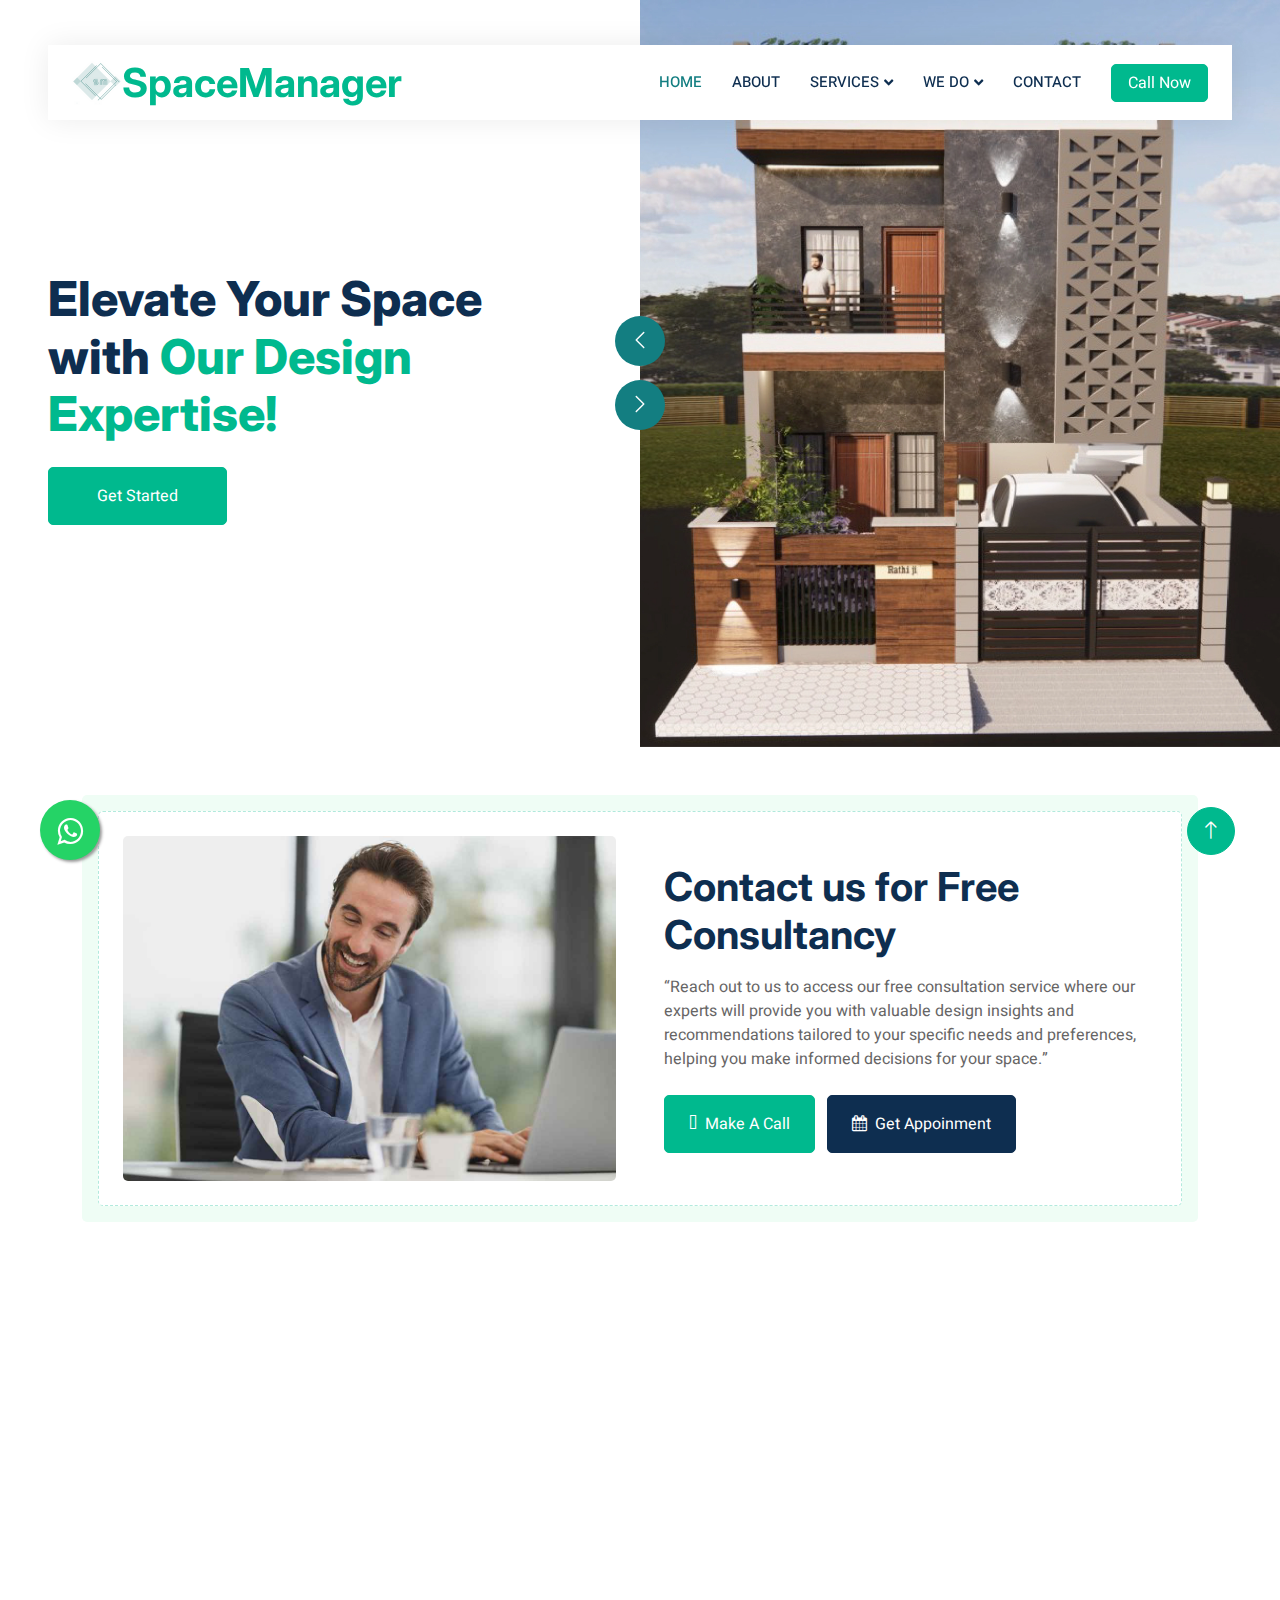
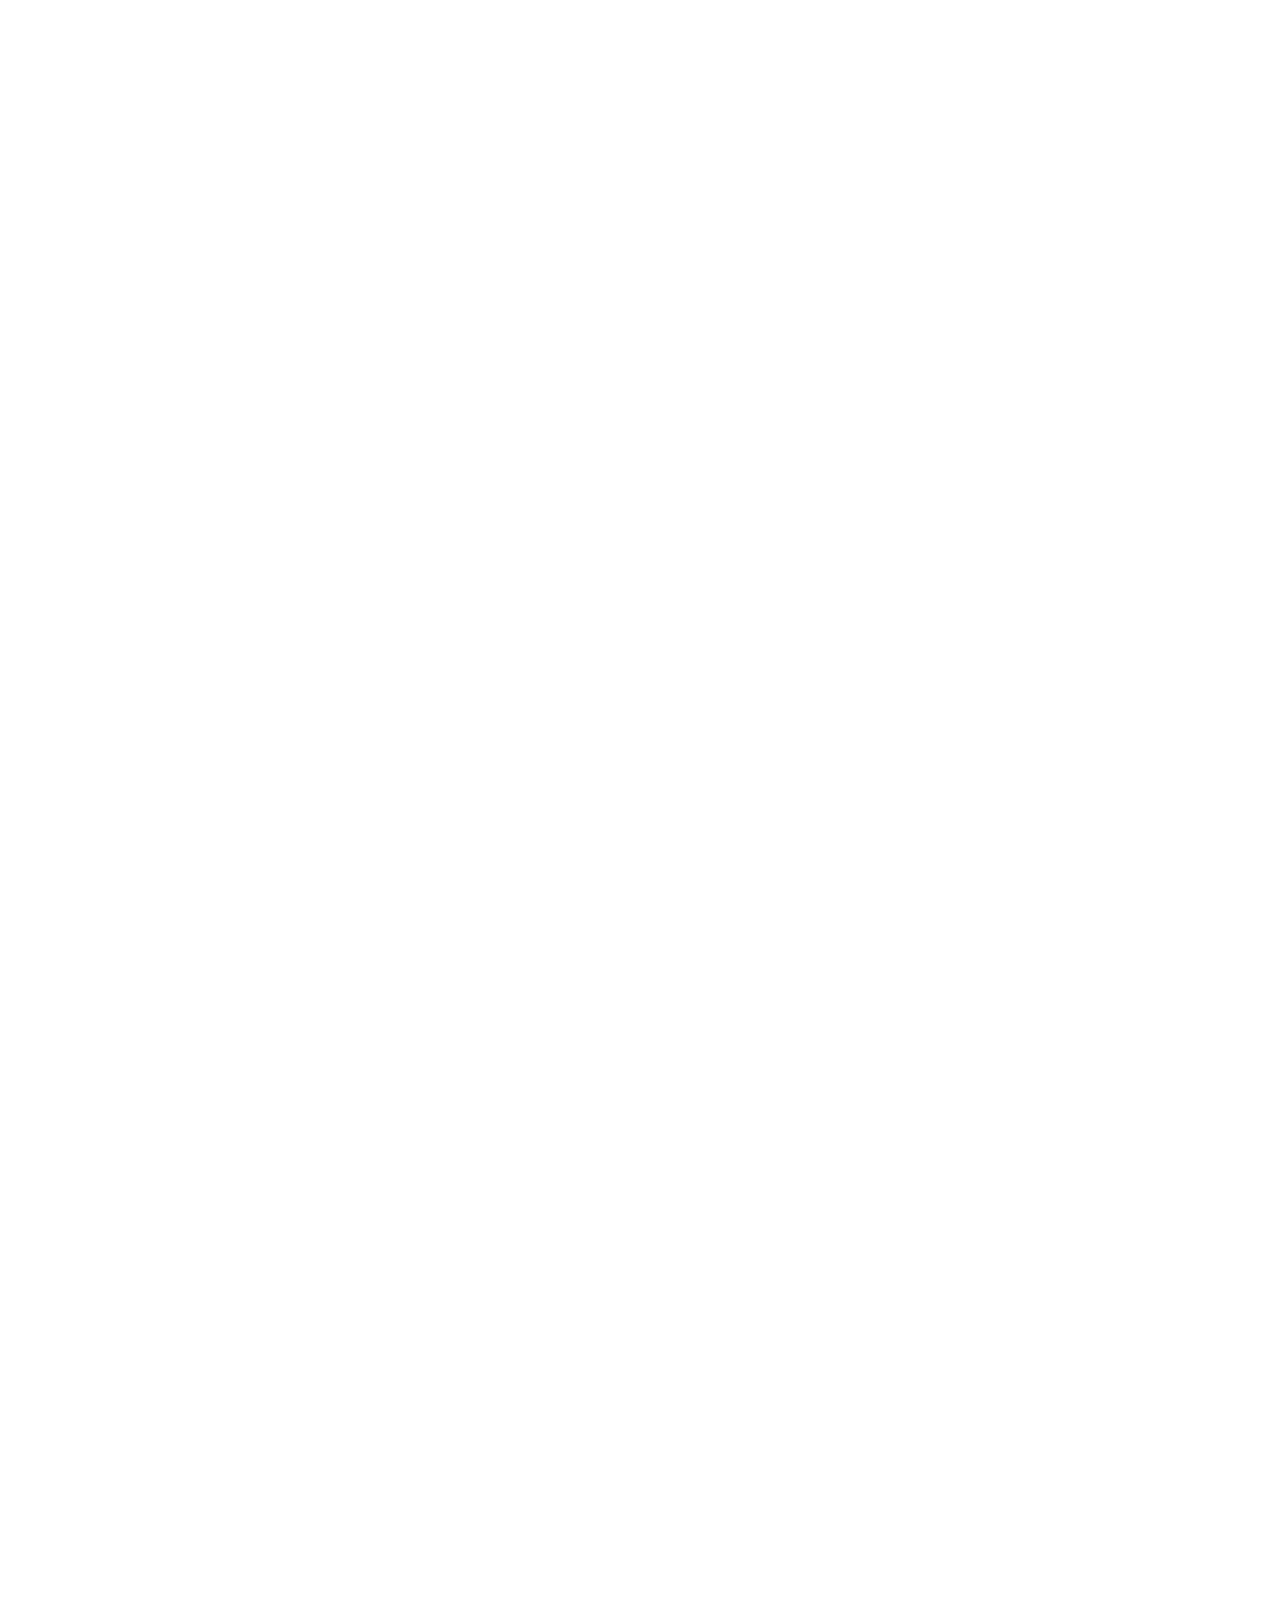
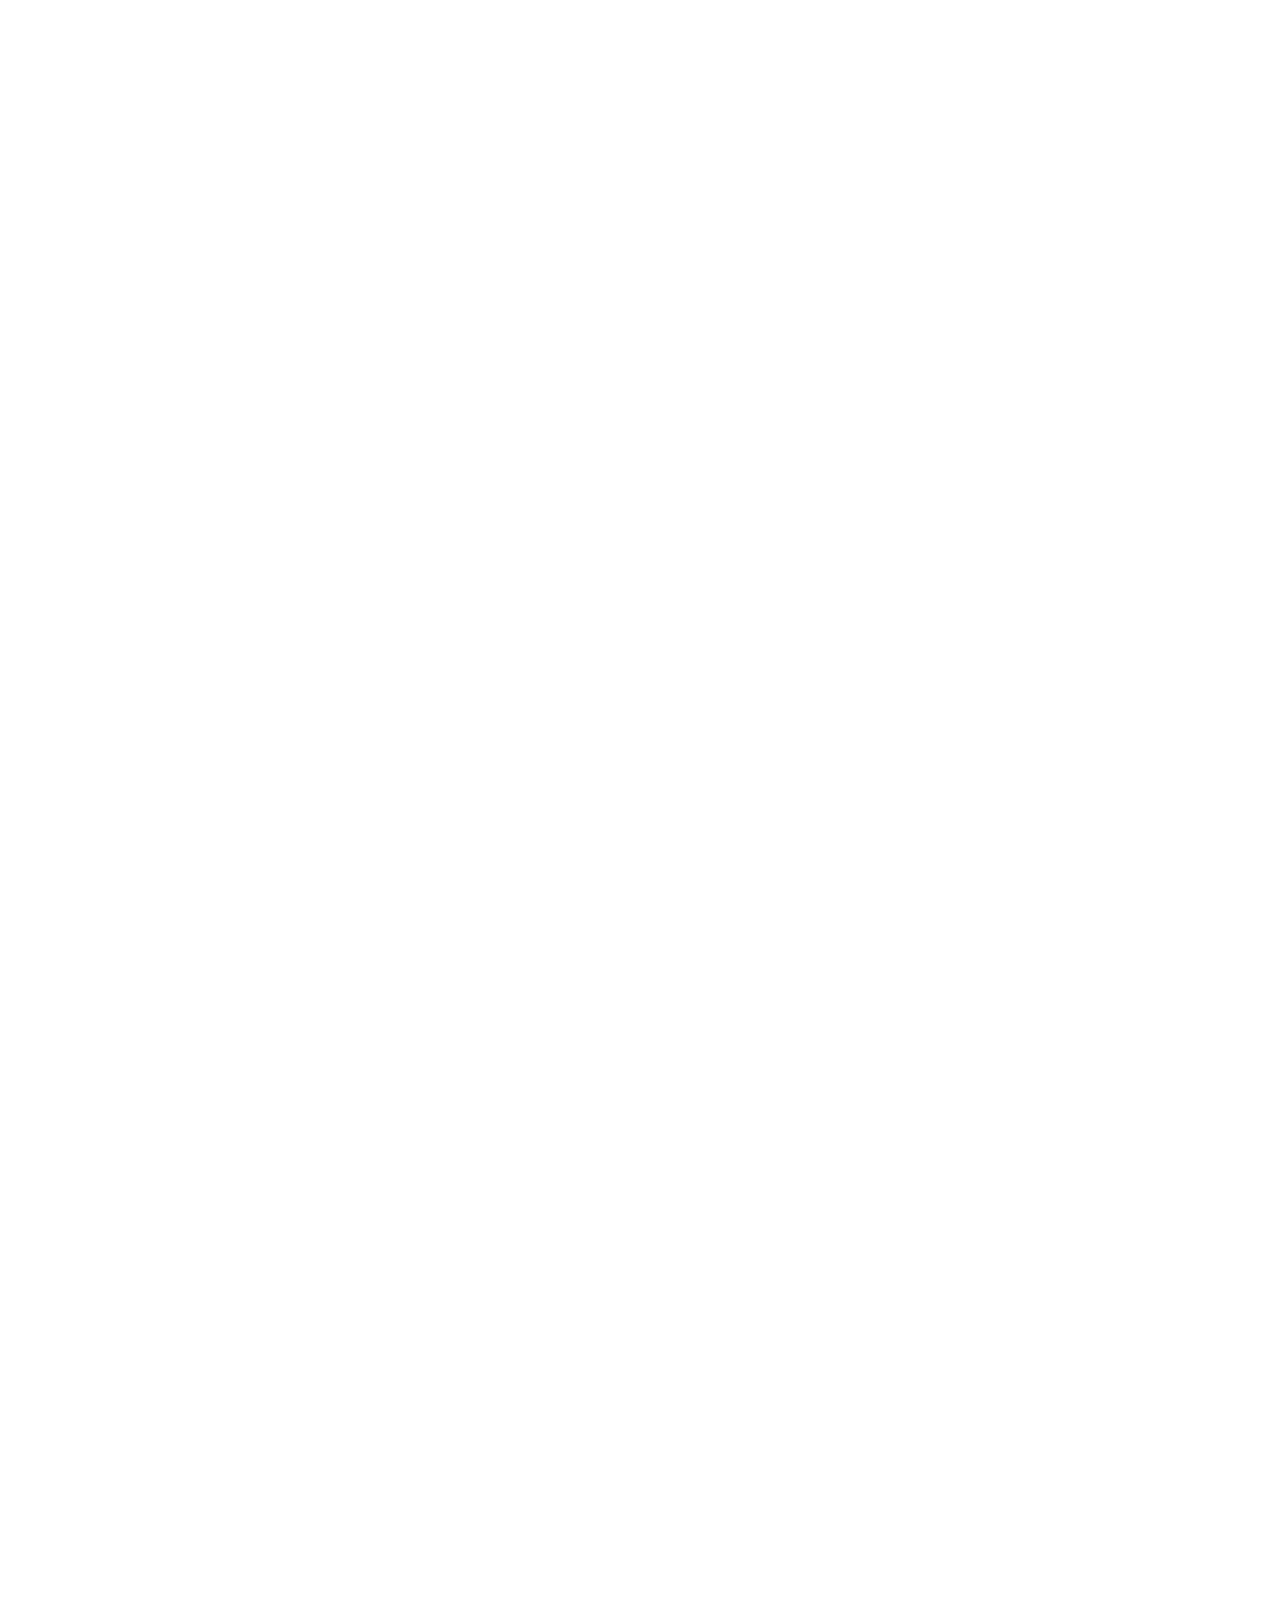
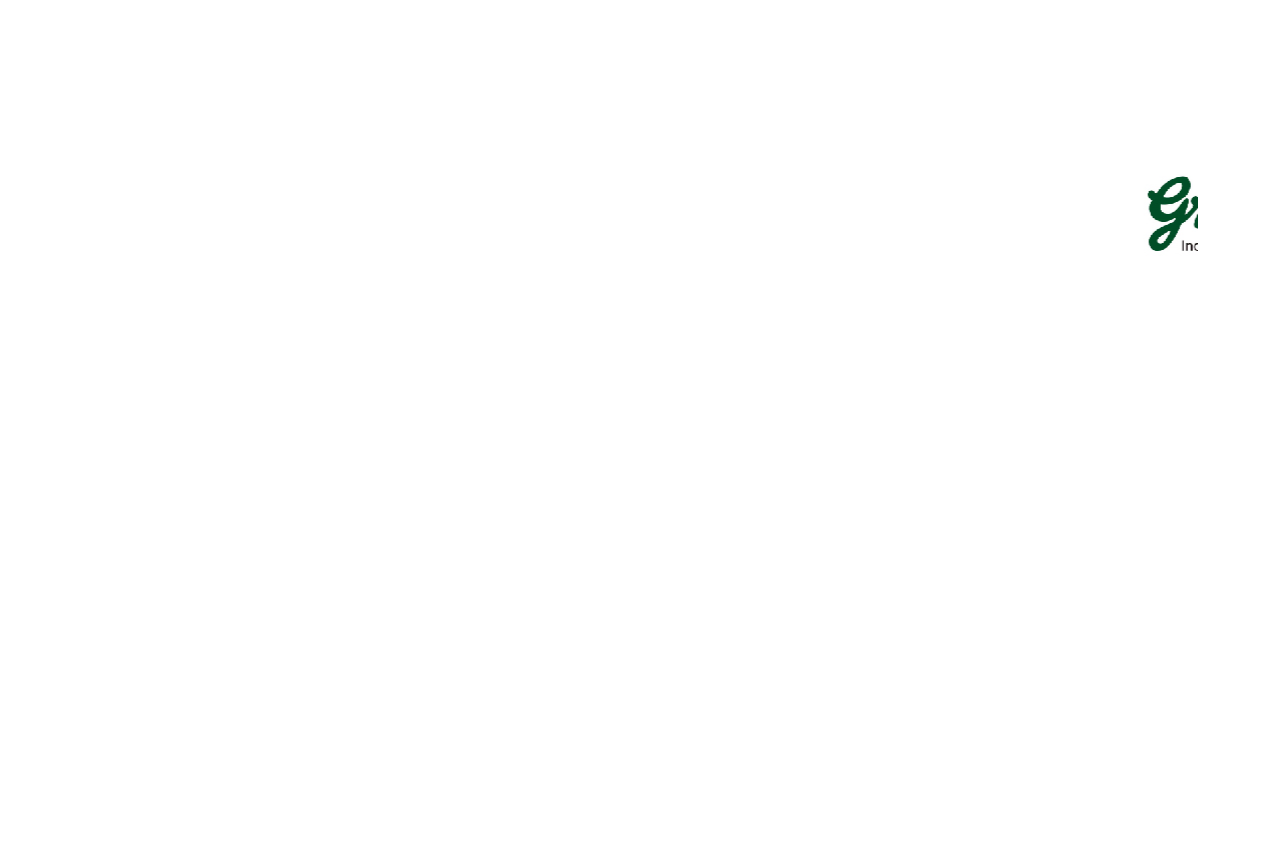
==== commit 5aa25e1b: "commit" ====
--- a/index.html
+++ b/index.html
@@ -96,11 +96,25 @@
                 <div class="col-md-6 animated fadeIn">
                     <div class="owl-carousel header-carousel">
                         <div class="owl-carousel-item">
-                            <img class="img-fluid" src="img/carousel-1.jpg" alt="">
+                            <img class="img-fluid" src="img/projects/53-01.webp" alt="">
                         </div>
                         <div class="owl-carousel-item">
-                            <img class="img-fluid" src="img/carousel-2.jpg" alt="">
-                        </div>
+                            <img class="img-fluid" src="img/projects/52-01.webp" alt="">
+                        </div>
+                       <!---
+                         <div class="owl-carousel-item">
+                            <img class="img-fluid" src="img/projects/5.webp" alt="">
+                        </div>
+                        <div class="owl-carousel-item">
+                            <img class="img-fluid" src="img/projects/35.webp" alt="">
+                        </div>
+                        <div class="owl-carousel-item">
+                            <img class="img-fluid" src="img/projects/Washroom3.webp" alt="">
+                        </div>
+                        <div class="owl-carousel-item">
+                            <img class="img-fluid" src="img/projects/washroom2.webp" alt="">
+                        </div>
+                        --->
                     </div>
                 </div>
             </div>
@@ -370,10 +384,13 @@
                                 <a class="btn btn-outline-primary active" data-bs-toggle="pill" href="#tab-1">Featured</a>
                             </li>
                             <li class="nav-item me-2">
-                                <a class="btn btn-outline-primary" data-bs-toggle="pill" href="#tab-2">For Sell</a>
+                                <a class="btn btn-outline-primary" data-bs-toggle="pill" href="#tab-2">Rooms & Dinings</a>
+                            </li>
+                            <li class="nav-item me-2">
+                                <a class="btn btn-outline-primary" data-bs-toggle="pill" href="#tab-3">Kitchens</a>
                             </li>
                             <li class="nav-item me-0">
-                                <a class="btn btn-outline-primary" data-bs-toggle="pill" href="#tab-3">For Rent</a>
+                                <a class="btn btn-outline-primary" data-bs-toggle="pill" href="#tab-4">Wahrooms</a>
                             </li>
                         </ul>
                     </div>
@@ -384,7 +401,141 @@
                             <div class="col-lg-4 col-md-6 wow fadeInUp" data-wow-delay="0.1s">
                                 <div class="property-item rounded overflow-hidden">
                                     <div class="position-relative overflow-hidden">
-                                        <a href=""><img class="img-fluid" src="img/property-1.jpg" alt=""></a>
+                                        <a href=""><img class="img-fluid" src="img/cover1.webp" alt=""></a>
+                                      <!----
+                                             <div class="bg-primary rounded text-white position-absolute start-0 top-0 m-4 py-1 px-3">For Sell</div>
+                                             <div class="bg-white rounded-top text-primary position-absolute start-0 bottom-0 mx-4 pt-1 px-3">Appartment</div>
+                                        -->
+                                    </div>
+                                    <!--
+                                    <div class="p-4 pb-0">
+                                        <h5 class="text-primary mb-3">$12,345</h5>
+                                        <a class="d-block h5 mb-2" href="">Golden Urban House For Sell</a>
+                                        <p><i class="fa fa-map-marker-alt text-primary me-2"></i>2nd Floor, Above C&C Bakers, ITBP, Indra Nagar Colony, Dehradun</p>
+                                    </div>
+                                    <div class="d-flex border-top">
+                                        <small class="flex-fill text-center border-end py-2"><i class="fa fa-ruler-combined text-primary me-2"></i>1000 Sqft</small>
+                                        <small class="flex-fill text-center border-end py-2"><i class="fa fa-bed text-primary me-2"></i>3 Bed</small>
+                                        <small class="flex-fill text-center py-2"><i class="fa fa-bath text-primary me-2"></i>2 Bath</small>
+                                    </div>
+                                    -->
+                                </div>
+                            </div>
+                            <div class="col-lg-4 col-md-6 wow fadeInUp" data-wow-delay="0.3s">
+                                <div class="property-item rounded overflow-hidden">
+                                    <div class="position-relative overflow-hidden">
+                                        <a href=""><img class="img-fluid" src="img/cover2.webp" alt=""></a>
+                                        <!-----
+                                        <div class="bg-primary rounded text-white position-absolute start-0 top-0 m-4 py-1 px-3">For Rent</div>
+                                        <div class="bg-white rounded-top text-primary position-absolute start-0 bottom-0 mx-4 pt-1 px-3">Villa</div>
+                                        ---->
+                                    </div>
+                                     <!-----
+                                    <div class="p-4 pb-0">
+                                        
+                                        <h5 class="text-primary mb-3">$12,345</h5>
+                                        <a class="d-block h5 mb-2" href="">Golden Urban House For Sell</a>
+                                        <p><i class="fa fa-map-marker-alt text-primary me-2"></i>2nd Floor, Above C&C Bakers, ITBP, Indra Nagar Colony, Dehradun</p>
+                                    </div>
+                                    <div class="d-flex border-top">
+                                        <small class="flex-fill text-center border-end py-2"><i class="fa fa-ruler-combined text-primary me-2"></i>1000 Sqft</small>
+                                        <small class="flex-fill text-center border-end py-2"><i class="fa fa-bed text-primary me-2"></i>3 Bed</small>
+                                        <small class="flex-fill text-center py-2"><i class="fa fa-bath text-primary me-2"></i>2 Bath</small>
+                                    </div>
+                                    ---->
+                                </div>
+                            </div>
+                            <div class="col-lg-4 col-md-6 wow fadeInUp" data-wow-delay="0.5s">
+                                <div class="property-item rounded overflow-hidden">
+                                    <div class="position-relative overflow-hidden">
+                                        <a href=""><img class="img-fluid" src="img/cover4.webp" alt=""></a>
+                                        <!--
+                                        <div class="bg-primary rounded text-white position-absolute start-0 top-0 m-4 py-1 px-3">For Sell</div>
+                                        <div class="bg-white rounded-top text-primary position-absolute start-0 bottom-0 mx-4 pt-1 px-3">Office</div>
+                                       ---->
+                                    </div>
+                                    <!---
+                                    <div class="p-4 pb-0">
+                                        <h5 class="text-primary mb-3">$12,345</h5>
+                                        <a class="d-block h5 mb-2" href="">Golden Urban House For Sell</a>
+                                        <p><i class="fa fa-map-marker-alt text-primary me-2"></i>2nd Floor, Above C&C Bakers, ITBP, Indra Nagar Colony, Dehradun</p>
+                                    </div>
+                                    <div class="d-flex border-top">
+                                        <small class="flex-fill text-center border-end py-2"><i class="fa fa-ruler-combined text-primary me-2"></i>1000 Sqft</small>
+                                        <small class="flex-fill text-center border-end py-2"><i class="fa fa-bed text-primary me-2"></i>3 Bed</small>
+                                        <small class="flex-fill text-center py-2"><i class="fa fa-bath text-primary me-2"></i>2 Bath</small>
+                                    </div>
+                                     --->
+                                </div>
+                            </div>
+                            <div class="col-lg-4 col-md-6 wow fadeInUp" data-wow-delay="0.1s">
+                                <div class="property-item rounded overflow-hidden">
+                                    <div class="position-relative overflow-hidden">
+                                        <a href=""><img class="img-fluid" src="img/projects/34-01.webp" alt=""></a>
+                                        <div class="bg-primary rounded text-white position-absolute start-0 top-0 m-4 py-1 px-3">For Rent</div>
+                                        <div class="bg-white rounded-top text-primary position-absolute start-0 bottom-0 mx-4 pt-1 px-3">Building</div>
+                                    </div>
+                                    <div class="p-4 pb-0">
+                                        <h5 class="text-primary mb-3">$12,345</h5>
+                                        <a class="d-block h5 mb-2" href="">Golden Urban House For Sell</a>
+                                        <p><i class="fa fa-map-marker-alt text-primary me-2"></i>2nd Floor, Above C&C Bakers, ITBP, Indra Nagar Colony, Dehradun</p>
+                                    </div>
+                                    <div class="d-flex border-top">
+                                        <small class="flex-fill text-center border-end py-2"><i class="fa fa-ruler-combined text-primary me-2"></i>1000 Sqft</small>
+                                        <small class="flex-fill text-center border-end py-2"><i class="fa fa-bed text-primary me-2"></i>3 Bed</small>
+                                        <small class="flex-fill text-center py-2"><i class="fa fa-bath text-primary me-2"></i>2 Bath</small>
+                                    </div>
+                                </div>
+                            </div>
+                            <div class="col-lg-4 col-md-6 wow fadeInUp" data-wow-delay="0.3s">
+                                <div class="property-item rounded overflow-hidden">
+                                    <div class="position-relative overflow-hidden">
+                                        <a href=""><img class="img-fluid" src="img/cover5.jpg" alt=""></a>
+                                        <div class="bg-primary rounded text-white position-absolute start-0 top-0 m-4 py-1 px-3">For Sell</div>
+                                        <div class="bg-white rounded-top text-primary position-absolute start-0 bottom-0 mx-4 pt-1 px-3">Home</div>
+                                    </div>
+                                    <div class="p-4 pb-0">
+                                        <h5 class="text-primary mb-3">$12,345</h5>
+                                        <a class="d-block h5 mb-2" href="">Golden Urban House For Sell</a>
+                                        <p><i class="fa fa-map-marker-alt text-primary me-2"></i>2nd Floor, Above C&C Bakers, ITBP, Indra Nagar Colony, Dehradun</p>
+                                    </div>
+                                    <div class="d-flex border-top">
+                                        <small class="flex-fill text-center border-end py-2"><i class="fa fa-ruler-combined text-primary me-2"></i>1000 Sqft</small>
+                                        <small class="flex-fill text-center border-end py-2"><i class="fa fa-bed text-primary me-2"></i>3 Bed</small>
+                                        <small class="flex-fill text-center py-2"><i class="fa fa-bath text-primary me-2"></i>2 Bath</small>
+                                    </div>
+                                </div>
+                            </div>
+                            <div class="col-lg-4 col-md-6 wow fadeInUp" data-wow-delay="0.5s">
+                                <div class="property-item rounded overflow-hidden">
+                                    <div class="position-relative overflow-hidden">
+                                        <a href=""><img class="img-fluid" src="img/cover6.webp" alt=""></a>
+                                        <div class="bg-primary rounded text-white position-absolute start-0 top-0 m-4 py-1 px-3">For Rent</div>
+                                        <div class="bg-white rounded-top text-primary position-absolute start-0 bottom-0 mx-4 pt-1 px-3">Shop</div>
+                                    </div>
+                                    <div class="p-4 pb-0">
+                                        <h5 class="text-primary mb-3">$12,345</h5>
+                                        <a class="d-block h5 mb-2" href="">Golden Urban House For Sell</a>
+                                        <p><i class="fa fa-map-marker-alt text-primary me-2"></i>2nd Floor, Above C&C Bakers, ITBP, Indra Nagar Colony, Dehradun</p>
+                                    </div>
+                                    <div class="d-flex border-top">
+                                        <small class="flex-fill text-center border-end py-2"><i class="fa fa-ruler-combined text-primary me-2"></i>1000 Sqft</small>
+                                        <small class="flex-fill text-center border-end py-2"><i class="fa fa-bed text-primary me-2"></i>3 Bed</small>
+                                        <small class="flex-fill text-center py-2"><i class="fa fa-bath text-primary me-2"></i>2 Bath</small>
+                                    </div>
+                                </div>
+                            </div>
+                            <div class="col-12 text-center wow fadeInUp" data-wow-delay="0.1s">
+                                <a class="btn btn-primary py-3 px-5" href="">Browse More </a>
+                            </div>
+                        </div>
+                    </div>
+                    <div id="tab-2" class="tab-pane fade show p-0">
+                        <div class="row g-4">
+                            <div class="col-lg-4 col-md-6">
+                                <div class="property-item rounded overflow-hidden">
+                                    <div class="position-relative overflow-hidden">
+                                        <a href=""><img class="img-fluid" src="img/projects/2.webp" alt=""></a>
                                         <div class="bg-primary rounded text-white position-absolute start-0 top-0 m-4 py-1 px-3">For Sell</div>
                                         <div class="bg-white rounded-top text-primary position-absolute start-0 bottom-0 mx-4 pt-1 px-3">Appartment</div>
                                     </div>
@@ -400,10 +551,10 @@
                                     </div>
                                 </div>
                             </div>
-                            <div class="col-lg-4 col-md-6 wow fadeInUp" data-wow-delay="0.3s">
-                                <div class="property-item rounded overflow-hidden">
-                                    <div class="position-relative overflow-hidden">
-                                        <a href=""><img class="img-fluid" src="img/property-2.jpg" alt=""></a>
+                            <div class="col-lg-4 col-md-6">
+                                <div class="property-item rounded overflow-hidden">
+                                    <div class="position-relative overflow-hidden">
+                                        <a href=""><img class="img-fluid" src="img/projects/3.webp" alt=""></a>
                                         <div class="bg-primary rounded text-white position-absolute start-0 top-0 m-4 py-1 px-3">For Rent</div>
                                         <div class="bg-white rounded-top text-primary position-absolute start-0 bottom-0 mx-4 pt-1 px-3">Villa</div>
                                     </div>
@@ -419,10 +570,10 @@
                                     </div>
                                 </div>
                             </div>
-                            <div class="col-lg-4 col-md-6 wow fadeInUp" data-wow-delay="0.5s">
-                                <div class="property-item rounded overflow-hidden">
-                                    <div class="position-relative overflow-hidden">
-                                        <a href=""><img class="img-fluid" src="img/property-3.jpg" alt=""></a>
+                            <div class="col-lg-4 col-md-6">
+                                <div class="property-item rounded overflow-hidden">
+                                    <div class="position-relative overflow-hidden">
+                                        <a href=""><img class="img-fluid" src="img/projects/4.webp" alt=""></a>
                                         <div class="bg-primary rounded text-white position-absolute start-0 top-0 m-4 py-1 px-3">For Sell</div>
                                         <div class="bg-white rounded-top text-primary position-absolute start-0 bottom-0 mx-4 pt-1 px-3">Office</div>
                                     </div>
@@ -438,7 +589,252 @@
                                     </div>
                                 </div>
                             </div>
-                            <div class="col-lg-4 col-md-6 wow fadeInUp" data-wow-delay="0.1s">
+                            <div class="col-lg-4 col-md-6">
+                                <div class="property-item rounded overflow-hidden">
+                                    <div class="position-relative overflow-hidden">
+                                        <a href=""><img class="img-fluid" src="img/projects/5.webp" alt=""></a>
+                                        <div class="bg-primary rounded text-white position-absolute start-0 top-0 m-4 py-1 px-3">For Rent</div>
+                                        <div class="bg-white rounded-top text-primary position-absolute start-0 bottom-0 mx-4 pt-1 px-3">Building</div>
+                                    </div>
+                                    <div class="p-4 pb-0">
+                                        <h5 class="text-primary mb-3">$12,345</h5>
+                                        <a class="d-block h5 mb-2" href="">Golden Urban House For Sell</a>
+                                        <p><i class="fa fa-map-marker-alt text-primary me-2"></i>2nd Floor, Above C&C Bakers, ITBP, Indra Nagar Colony, Dehradun</p>
+                                    </div>
+                                    <div class="d-flex border-top">
+                                        <small class="flex-fill text-center border-end py-2"><i class="fa fa-ruler-combined text-primary me-2"></i>1000 Sqft</small>
+                                        <small class="flex-fill text-center border-end py-2"><i class="fa fa-bed text-primary me-2"></i>3 Bed</small>
+                                        <small class="flex-fill text-center py-2"><i class="fa fa-bath text-primary me-2"></i>2 Bath</small>
+                                    </div>
+                                </div>
+                            </div>
+                            <div class="col-lg-4 col-md-6">
+                                <div class="property-item rounded overflow-hidden">
+                                    <div class="position-relative overflow-hidden">
+                                        <a href=""><img class="img-fluid" src="img/projects/12.webp" alt=""></a>
+                                        <div class="bg-primary rounded text-white position-absolute start-0 top-0 m-4 py-1 px-3">For Sell</div>
+                                        <div class="bg-white rounded-top text-primary position-absolute start-0 bottom-0 mx-4 pt-1 px-3">Home</div>
+                                    </div>
+                                    <div class="p-4 pb-0">
+                                        <h5 class="text-primary mb-3">$12,345</h5>
+                                        <a class="d-block h5 mb-2" href="">Golden Urban House For Sell</a>
+                                        <p><i class="fa fa-map-marker-alt text-primary me-2"></i>2nd Floor, Above C&C Bakers, ITBP, Indra Nagar Colony, Dehradun</p>
+                                    </div>
+                                    <div class="d-flex border-top">
+                                        <small class="flex-fill text-center border-end py-2"><i class="fa fa-ruler-combined text-primary me-2"></i>1000 Sqft</small>
+                                        <small class="flex-fill text-center border-end py-2"><i class="fa fa-bed text-primary me-2"></i>3 Bed</small>
+                                        <small class="flex-fill text-center py-2"><i class="fa fa-bath text-primary me-2"></i>2 Bath</small>
+                                    </div>
+                                </div>
+                            </div>
+                            <div class="col-lg-4 col-md-6">
+                                <div class="property-item rounded overflow-hidden">
+                                    <div class="position-relative overflow-hidden">
+                                        <a href=""><img class="img-fluid" src="img/projects/35.webp" alt=""></a>
+                                        <div class="bg-primary rounded text-white position-absolute start-0 top-0 m-4 py-1 px-3">For Rent</div>
+                                        <div class="bg-white rounded-top text-primary position-absolute start-0 bottom-0 mx-4 pt-1 px-3">Shop</div>
+                                    </div>
+                                    <div class="p-4 pb-0">
+                                        <h5 class="text-primary mb-3">$12,345</h5>
+                                        <a class="d-block h5 mb-2" href="">Golden Urban House For Sell</a>
+                                        <p><i class="fa fa-map-marker-alt text-primary me-2"></i>2nd Floor, Above C&C Bakers, ITBP, Indra Nagar Colony, Dehradun</p>
+                                    </div>
+                                    <div class="d-flex border-top">
+                                        <small class="flex-fill text-center border-end py-2"><i class="fa fa-ruler-combined text-primary me-2"></i>1000 Sqft</small>
+                                        <small class="flex-fill text-center border-end py-2"><i class="fa fa-bed text-primary me-2"></i>3 Bed</small>
+                                        <small class="flex-fill text-center py-2"><i class="fa fa-bath text-primary me-2"></i>2 Bath</small>
+                                    </div>
+                                </div>
+                            </div>
+                            <div class="col-12 text-center">
+                                <a class="btn btn-primary py-3 px-5" href="">Browse More</a>
+                            </div>
+                        </div>
+                    </div>
+                    <div id="tab-2" class="tab-pane fade show p-0">
+                        <div class="row g-4">
+                            <div class="col-lg-4 col-md-6">
+                                <div class="property-item rounded overflow-hidden">
+                                    <div class="position-relative overflow-hidden">
+                                        <a href=""><img class="img-fluid" src="img/projects/2.webp" alt=""></a>
+                                        <div class="bg-primary rounded text-white position-absolute start-0 top-0 m-4 py-1 px-3">For Sell</div>
+                                        <div class="bg-white rounded-top text-primary position-absolute start-0 bottom-0 mx-4 pt-1 px-3">Appartment</div>
+                                    </div>
+                                    <div class="p-4 pb-0">
+                                        <h5 class="text-primary mb-3">$12,345</h5>
+                                        <a class="d-block h5 mb-2" href="">Golden Urban House For Sell</a>
+                                        <p><i class="fa fa-map-marker-alt text-primary me-2"></i>2nd Floor, Above C&C Bakers, ITBP, Indra Nagar Colony, Dehradun</p>
+                                    </div>
+                                    <div class="d-flex border-top">
+                                        <small class="flex-fill text-center border-end py-2"><i class="fa fa-ruler-combined text-primary me-2"></i>1000 Sqft</small>
+                                        <small class="flex-fill text-center border-end py-2"><i class="fa fa-bed text-primary me-2"></i>3 Bed</small>
+                                        <small class="flex-fill text-center py-2"><i class="fa fa-bath text-primary me-2"></i>2 Bath</small>
+                                    </div>
+                                </div>
+                            </div>
+                            <div class="col-lg-4 col-md-6">
+                                <div class="property-item rounded overflow-hidden">
+                                    <div class="position-relative overflow-hidden">
+                                        <a href=""><img class="img-fluid" src="img/projects/3.webp" alt=""></a>
+                                        <div class="bg-primary rounded text-white position-absolute start-0 top-0 m-4 py-1 px-3">For Rent</div>
+                                        <div class="bg-white rounded-top text-primary position-absolute start-0 bottom-0 mx-4 pt-1 px-3">Villa</div>
+                                    </div>
+                                    <div class="p-4 pb-0">
+                                        <h5 class="text-primary mb-3">$12,345</h5>
+                                        <a class="d-block h5 mb-2" href="">Golden Urban House For Sell</a>
+                                        <p><i class="fa fa-map-marker-alt text-primary me-2"></i>2nd Floor, Above C&C Bakers, ITBP, Indra Nagar Colony, Dehradun</p>
+                                    </div>
+                                    <div class="d-flex border-top">
+                                        <small class="flex-fill text-center border-end py-2"><i class="fa fa-ruler-combined text-primary me-2"></i>1000 Sqft</small>
+                                        <small class="flex-fill text-center border-end py-2"><i class="fa fa-bed text-primary me-2"></i>3 Bed</small>
+                                        <small class="flex-fill text-center py-2"><i class="fa fa-bath text-primary me-2"></i>2 Bath</small>
+                                    </div>
+                                </div>
+                            </div>
+                            <div class="col-lg-4 col-md-6">
+                                <div class="property-item rounded overflow-hidden">
+                                    <div class="position-relative overflow-hidden">
+                                        <a href=""><img class="img-fluid" src="img/projects/4.webp" alt=""></a>
+                                        <div class="bg-primary rounded text-white position-absolute start-0 top-0 m-4 py-1 px-3">For Sell</div>
+                                        <div class="bg-white rounded-top text-primary position-absolute start-0 bottom-0 mx-4 pt-1 px-3">Office</div>
+                                    </div>
+                                    <div class="p-4 pb-0">
+                                        <h5 class="text-primary mb-3">$12,345</h5>
+                                        <a class="d-block h5 mb-2" href="">Golden Urban House For Sell</a>
+                                        <p><i class="fa fa-map-marker-alt text-primary me-2"></i>2nd Floor, Above C&C Bakers, ITBP, Indra Nagar Colony, Dehradun</p>
+                                    </div>
+                                    <div class="d-flex border-top">
+                                        <small class="flex-fill text-center border-end py-2"><i class="fa fa-ruler-combined text-primary me-2"></i>1000 Sqft</small>
+                                        <small class="flex-fill text-center border-end py-2"><i class="fa fa-bed text-primary me-2"></i>3 Bed</small>
+                                        <small class="flex-fill text-center py-2"><i class="fa fa-bath text-primary me-2"></i>2 Bath</small>
+                                    </div>
+                                </div>
+                            </div>
+                            <div class="col-lg-4 col-md-6">
+                                <div class="property-item rounded overflow-hidden">
+                                    <div class="position-relative overflow-hidden">
+                                        <a href=""><img class="img-fluid" src="img/projects/5.webp" alt=""></a>
+                                        <div class="bg-primary rounded text-white position-absolute start-0 top-0 m-4 py-1 px-3">For Rent</div>
+                                        <div class="bg-white rounded-top text-primary position-absolute start-0 bottom-0 mx-4 pt-1 px-3">Building</div>
+                                    </div>
+                                    <div class="p-4 pb-0">
+                                        <h5 class="text-primary mb-3">$12,345</h5>
+                                        <a class="d-block h5 mb-2" href="">Golden Urban House For Sell</a>
+                                        <p><i class="fa fa-map-marker-alt text-primary me-2"></i>2nd Floor, Above C&C Bakers, ITBP, Indra Nagar Colony, Dehradun</p>
+                                    </div>
+                                    <div class="d-flex border-top">
+                                        <small class="flex-fill text-center border-end py-2"><i class="fa fa-ruler-combined text-primary me-2"></i>1000 Sqft</small>
+                                        <small class="flex-fill text-center border-end py-2"><i class="fa fa-bed text-primary me-2"></i>3 Bed</small>
+                                        <small class="flex-fill text-center py-2"><i class="fa fa-bath text-primary me-2"></i>2 Bath</small>
+                                    </div>
+                                </div>
+                            </div>
+                            <div class="col-lg-4 col-md-6">
+                                <div class="property-item rounded overflow-hidden">
+                                    <div class="position-relative overflow-hidden">
+                                        <a href=""><img class="img-fluid" src="img/projects/12.webp" alt=""></a>
+                                        <div class="bg-primary rounded text-white position-absolute start-0 top-0 m-4 py-1 px-3">For Sell</div>
+                                        <div class="bg-white rounded-top text-primary position-absolute start-0 bottom-0 mx-4 pt-1 px-3">Home</div>
+                                    </div>
+                                    <div class="p-4 pb-0">
+                                        <h5 class="text-primary mb-3">$12,345</h5>
+                                        <a class="d-block h5 mb-2" href="">Golden Urban House For Sell</a>
+                                        <p><i class="fa fa-map-marker-alt text-primary me-2"></i>2nd Floor, Above C&C Bakers, ITBP, Indra Nagar Colony, Dehradun</p>
+                                    </div>
+                                    <div class="d-flex border-top">
+                                        <small class="flex-fill text-center border-end py-2"><i class="fa fa-ruler-combined text-primary me-2"></i>1000 Sqft</small>
+                                        <small class="flex-fill text-center border-end py-2"><i class="fa fa-bed text-primary me-2"></i>3 Bed</small>
+                                        <small class="flex-fill text-center py-2"><i class="fa fa-bath text-primary me-2"></i>2 Bath</small>
+                                    </div>
+                                </div>
+                            </div>
+                            <div class="col-lg-4 col-md-6">
+                                <div class="property-item rounded overflow-hidden">
+                                    <div class="position-relative overflow-hidden">
+                                        <a href=""><img class="img-fluid" src="img/projects/35.webp" alt=""></a>
+                                        <div class="bg-primary rounded text-white position-absolute start-0 top-0 m-4 py-1 px-3">For Rent</div>
+                                        <div class="bg-white rounded-top text-primary position-absolute start-0 bottom-0 mx-4 pt-1 px-3">Shop</div>
+                                    </div>
+                                    <div class="p-4 pb-0">
+                                        <h5 class="text-primary mb-3">$12,345</h5>
+                                        <a class="d-block h5 mb-2" href="">Golden Urban House For Sell</a>
+                                        <p><i class="fa fa-map-marker-alt text-primary me-2"></i>2nd Floor, Above C&C Bakers, ITBP, Indra Nagar Colony, Dehradun</p>
+                                    </div>
+                                    <div class="d-flex border-top">
+                                        <small class="flex-fill text-center border-end py-2"><i class="fa fa-ruler-combined text-primary me-2"></i>1000 Sqft</small>
+                                        <small class="flex-fill text-center border-end py-2"><i class="fa fa-bed text-primary me-2"></i>3 Bed</small>
+                                        <small class="flex-fill text-center py-2"><i class="fa fa-bath text-primary me-2"></i>2 Bath</small>
+                                    </div>
+                                </div>
+                            </div>
+                            <div class="col-12 text-center">
+                                <a class="btn btn-primary py-3 px-5" href="">Browse More</a>
+                            </div>
+                        </div>
+                    </div>
+                    <div id="tab-3" class="tab-pane fade show p-0">
+                        <div class="row g-4">
+                            <div class="col-lg-4 col-md-6">
+                                <div class="property-item rounded overflow-hidden">
+                                    <div class="position-relative overflow-hidden">
+                                        <a href=""><img class="img-fluid" src="img/projects/kitchen1.webp" alt=""></a>
+                                        <div class="bg-primary rounded text-white position-absolute start-0 top-0 m-4 py-1 px-3">For Sell</div>
+                                        <div class="bg-white rounded-top text-primary position-absolute start-0 bottom-0 mx-4 pt-1 px-3">Appartment</div>
+                                    </div>
+                                    <div class="p-4 pb-0">
+                                        <h5 class="text-primary mb-3">$12,345</h5>
+                                        <a class="d-block h5 mb-2" href="">Golden Urban House For Sell</a>
+                                        <p><i class="fa fa-map-marker-alt text-primary me-2"></i>2nd Floor, Above C&C Bakers, ITBP, Indra Nagar Colony, Dehradun</p>
+                                    </div>
+                                    <div class="d-flex border-top">
+                                        <small class="flex-fill text-center border-end py-2"><i class="fa fa-ruler-combined text-primary me-2"></i>1000 Sqft</small>
+                                        <small class="flex-fill text-center border-end py-2"><i class="fa fa-bed text-primary me-2"></i>3 Bed</small>
+                                        <small class="flex-fill text-center py-2"><i class="fa fa-bath text-primary me-2"></i>2 Bath</small>
+                                    </div>
+                                </div>
+                            </div>
+                            <div class="col-lg-4 col-md-6">
+                                <div class="property-item rounded overflow-hidden">
+                                    <div class="position-relative overflow-hidden">
+                                        <a href=""><img class="img-fluid" src="img/projects/kitchen2.webp" alt=""></a>
+                                        <div class="bg-primary rounded text-white position-absolute start-0 top-0 m-4 py-1 px-3">For Rent</div>
+                                        <div class="bg-white rounded-top text-primary position-absolute start-0 bottom-0 mx-4 pt-1 px-3">Villa</div>
+                                    </div>
+                                    <div class="p-4 pb-0">
+                                        <h5 class="text-primary mb-3">$12,345</h5>
+                                        <a class="d-block h5 mb-2" href="">Golden Urban House For Sell</a>
+                                        <p><i class="fa fa-map-marker-alt text-primary me-2"></i>2nd Floor, Above C&C Bakers, ITBP, Indra Nagar Colony, Dehradun</p>
+                                    </div>
+                                    <div class="d-flex border-top">
+                                        <small class="flex-fill text-center border-end py-2"><i class="fa fa-ruler-combined text-primary me-2"></i>1000 Sqft</small>
+                                        <small class="flex-fill text-center border-end py-2"><i class="fa fa-bed text-primary me-2"></i>3 Bed</small>
+                                        <small class="flex-fill text-center py-2"><i class="fa fa-bath text-primary me-2"></i>2 Bath</small>
+                                    </div>
+                                </div>
+                            </div>
+                            <div class="col-lg-4 col-md-6">
+                                <div class="property-item rounded overflow-hidden">
+                                    <div class="position-relative overflow-hidden">
+                                        <a href=""><img class="img-fluid" src="img/projects/kitchen3.webp" alt=""></a>
+                                        <div class="bg-primary rounded text-white position-absolute start-0 top-0 m-4 py-1 px-3">For Sell</div>
+                                        <div class="bg-white rounded-top text-primary position-absolute start-0 bottom-0 mx-4 pt-1 px-3">Office</div>
+                                    </div>
+                                    <div class="p-4 pb-0">
+                                        <h5 class="text-primary mb-3">$12,345</h5>
+                                        <a class="d-block h5 mb-2" href="">Golden Urban House For Sell</a>
+                                        <p><i class="fa fa-map-marker-alt text-primary me-2"></i>2nd Floor, Above C&C Bakers, ITBP, Indra Nagar Colony, Dehradun</p>
+                                    </div>
+                                    <div class="d-flex border-top">
+                                        <small class="flex-fill text-center border-end py-2"><i class="fa fa-ruler-combined text-primary me-2"></i>1000 Sqft</small>
+                                        <small class="flex-fill text-center border-end py-2"><i class="fa fa-bed text-primary me-2"></i>3 Bed</small>
+                                        <small class="flex-fill text-center py-2"><i class="fa fa-bath text-primary me-2"></i>2 Bath</small>
+                                    </div>
+                                </div>
+                            </div>
+
+
+                            <!-----
+                            <div class="col-lg-4 col-md-6">
                                 <div class="property-item rounded overflow-hidden">
                                     <div class="position-relative overflow-hidden">
                                         <a href=""><img class="img-fluid" src="img/property-4.jpg" alt=""></a>
@@ -457,7 +853,7 @@
                                     </div>
                                 </div>
                             </div>
-                            <div class="col-lg-4 col-md-6 wow fadeInUp" data-wow-delay="0.3s">
+                            <div class="col-lg-4 col-md-6">
                                 <div class="property-item rounded overflow-hidden">
                                     <div class="position-relative overflow-hidden">
                                         <a href=""><img class="img-fluid" src="img/property-5.jpg" alt=""></a>
@@ -476,7 +872,7 @@
                                     </div>
                                 </div>
                             </div>
-                            <div class="col-lg-4 col-md-6 wow fadeInUp" data-wow-delay="0.5s">
+                            <div class="col-lg-4 col-md-6">
                                 <div class="property-item rounded overflow-hidden">
                                     <div class="position-relative overflow-hidden">
                                         <a href=""><img class="img-fluid" src="img/property-6.jpg" alt=""></a>
@@ -495,17 +891,20 @@
                                     </div>
                                 </div>
                             </div>
-                            <div class="col-12 text-center wow fadeInUp" data-wow-delay="0.1s">
-                                <a class="btn btn-primary py-3 px-5" href="">Browse More </a>
-                            </div>
-                        </div>
-                    </div>
-                    <div id="tab-2" class="tab-pane fade show p-0">
+
+                            ------>
+                            <div class="col-12 text-center">
+                                <a class="btn btn-primary py-3 px-5" href="">Browse More</a>
+                            </div>
+                        </div>
+                    </div>
+
+                    <div id="tab-4" class="tab-pane fade show p-0">
                         <div class="row g-4">
                             <div class="col-lg-4 col-md-6">
                                 <div class="property-item rounded overflow-hidden">
                                     <div class="position-relative overflow-hidden">
-                                        <a href=""><img class="img-fluid" src="img/property-1.jpg" alt=""></a>
+                                        <a href=""><img class="img-fluid" src="img/projects/wahroom1.webp" alt=""></a>
                                         <div class="bg-primary rounded text-white position-absolute start-0 top-0 m-4 py-1 px-3">For Sell</div>
                                         <div class="bg-white rounded-top text-primary position-absolute start-0 bottom-0 mx-4 pt-1 px-3">Appartment</div>
                                     </div>
@@ -524,7 +923,7 @@
                             <div class="col-lg-4 col-md-6">
                                 <div class="property-item rounded overflow-hidden">
                                     <div class="position-relative overflow-hidden">
-                                        <a href=""><img class="img-fluid" src="img/property-2.jpg" alt=""></a>
+                                        <a href=""><img class="img-fluid" src="img/projects/washroom2.webp" alt=""></a>
                                         <div class="bg-primary rounded text-white position-absolute start-0 top-0 m-4 py-1 px-3">For Rent</div>
                                         <div class="bg-white rounded-top text-primary position-absolute start-0 bottom-0 mx-4 pt-1 px-3">Villa</div>
                                     </div>
@@ -543,7 +942,7 @@
                             <div class="col-lg-4 col-md-6">
                                 <div class="property-item rounded overflow-hidden">
                                     <div class="position-relative overflow-hidden">
-                                        <a href=""><img class="img-fluid" src="img/property-3.jpg" alt=""></a>
+                                        <a href=""><img class="img-fluid" src="img/projects/Washroom3.webp" alt=""></a>
                                         <div class="bg-primary rounded text-white position-absolute start-0 top-0 m-4 py-1 px-3">For Sell</div>
                                         <div class="bg-white rounded-top text-primary position-absolute start-0 bottom-0 mx-4 pt-1 px-3">Office</div>
                                     </div>
@@ -559,6 +958,9 @@
                                     </div>
                                 </div>
                             </div>
+
+
+                            <!-----
                             <div class="col-lg-4 col-md-6">
                                 <div class="property-item rounded overflow-hidden">
                                     <div class="position-relative overflow-hidden">
@@ -616,127 +1018,8 @@
                                     </div>
                                 </div>
                             </div>
-                            <div class="col-12 text-center">
-                                <a class="btn btn-primary py-3 px-5" href="">Browse More</a>
-                            </div>
-                        </div>
-                    </div>
-                    <div id="tab-3" class="tab-pane fade show p-0">
-                        <div class="row g-4">
-                            <div class="col-lg-4 col-md-6">
-                                <div class="property-item rounded overflow-hidden">
-                                    <div class="position-relative overflow-hidden">
-                                        <a href=""><img class="img-fluid" src="img/property-1.jpg" alt=""></a>
-                                        <div class="bg-primary rounded text-white position-absolute start-0 top-0 m-4 py-1 px-3">For Sell</div>
-                                        <div class="bg-white rounded-top text-primary position-absolute start-0 bottom-0 mx-4 pt-1 px-3">Appartment</div>
-                                    </div>
-                                    <div class="p-4 pb-0">
-                                        <h5 class="text-primary mb-3">$12,345</h5>
-                                        <a class="d-block h5 mb-2" href="">Golden Urban House For Sell</a>
-                                        <p><i class="fa fa-map-marker-alt text-primary me-2"></i>2nd Floor, Above C&C Bakers, ITBP, Indra Nagar Colony, Dehradun</p>
-                                    </div>
-                                    <div class="d-flex border-top">
-                                        <small class="flex-fill text-center border-end py-2"><i class="fa fa-ruler-combined text-primary me-2"></i>1000 Sqft</small>
-                                        <small class="flex-fill text-center border-end py-2"><i class="fa fa-bed text-primary me-2"></i>3 Bed</small>
-                                        <small class="flex-fill text-center py-2"><i class="fa fa-bath text-primary me-2"></i>2 Bath</small>
-                                    </div>
-                                </div>
-                            </div>
-                            <div class="col-lg-4 col-md-6">
-                                <div class="property-item rounded overflow-hidden">
-                                    <div class="position-relative overflow-hidden">
-                                        <a href=""><img class="img-fluid" src="img/property-2.jpg" alt=""></a>
-                                        <div class="bg-primary rounded text-white position-absolute start-0 top-0 m-4 py-1 px-3">For Rent</div>
-                                        <div class="bg-white rounded-top text-primary position-absolute start-0 bottom-0 mx-4 pt-1 px-3">Villa</div>
-                                    </div>
-                                    <div class="p-4 pb-0">
-                                        <h5 class="text-primary mb-3">$12,345</h5>
-                                        <a class="d-block h5 mb-2" href="">Golden Urban House For Sell</a>
-                                        <p><i class="fa fa-map-marker-alt text-primary me-2"></i>2nd Floor, Above C&C Bakers, ITBP, Indra Nagar Colony, Dehradun</p>
-                                    </div>
-                                    <div class="d-flex border-top">
-                                        <small class="flex-fill text-center border-end py-2"><i class="fa fa-ruler-combined text-primary me-2"></i>1000 Sqft</small>
-                                        <small class="flex-fill text-center border-end py-2"><i class="fa fa-bed text-primary me-2"></i>3 Bed</small>
-                                        <small class="flex-fill text-center py-2"><i class="fa fa-bath text-primary me-2"></i>2 Bath</small>
-                                    </div>
-                                </div>
-                            </div>
-                            <div class="col-lg-4 col-md-6">
-                                <div class="property-item rounded overflow-hidden">
-                                    <div class="position-relative overflow-hidden">
-                                        <a href=""><img class="img-fluid" src="img/property-3.jpg" alt=""></a>
-                                        <div class="bg-primary rounded text-white position-absolute start-0 top-0 m-4 py-1 px-3">For Sell</div>
-                                        <div class="bg-white rounded-top text-primary position-absolute start-0 bottom-0 mx-4 pt-1 px-3">Office</div>
-                                    </div>
-                                    <div class="p-4 pb-0">
-                                        <h5 class="text-primary mb-3">$12,345</h5>
-                                        <a class="d-block h5 mb-2" href="">Golden Urban House For Sell</a>
-                                        <p><i class="fa fa-map-marker-alt text-primary me-2"></i>2nd Floor, Above C&C Bakers, ITBP, Indra Nagar Colony, Dehradun</p>
-                                    </div>
-                                    <div class="d-flex border-top">
-                                        <small class="flex-fill text-center border-end py-2"><i class="fa fa-ruler-combined text-primary me-2"></i>1000 Sqft</small>
-                                        <small class="flex-fill text-center border-end py-2"><i class="fa fa-bed text-primary me-2"></i>3 Bed</small>
-                                        <small class="flex-fill text-center py-2"><i class="fa fa-bath text-primary me-2"></i>2 Bath</small>
-                                    </div>
-                                </div>
-                            </div>
-                            <div class="col-lg-4 col-md-6">
-                                <div class="property-item rounded overflow-hidden">
-                                    <div class="position-relative overflow-hidden">
-                                        <a href=""><img class="img-fluid" src="img/property-4.jpg" alt=""></a>
-                                        <div class="bg-primary rounded text-white position-absolute start-0 top-0 m-4 py-1 px-3">For Rent</div>
-                                        <div class="bg-white rounded-top text-primary position-absolute start-0 bottom-0 mx-4 pt-1 px-3">Building</div>
-                                    </div>
-                                    <div class="p-4 pb-0">
-                                        <h5 class="text-primary mb-3">$12,345</h5>
-                                        <a class="d-block h5 mb-2" href="">Golden Urban House For Sell</a>
-                                        <p><i class="fa fa-map-marker-alt text-primary me-2"></i>2nd Floor, Above C&C Bakers, ITBP, Indra Nagar Colony, Dehradun</p>
-                                    </div>
-                                    <div class="d-flex border-top">
-                                        <small class="flex-fill text-center border-end py-2"><i class="fa fa-ruler-combined text-primary me-2"></i>1000 Sqft</small>
-                                        <small class="flex-fill text-center border-end py-2"><i class="fa fa-bed text-primary me-2"></i>3 Bed</small>
-                                        <small class="flex-fill text-center py-2"><i class="fa fa-bath text-primary me-2"></i>2 Bath</small>
-                                    </div>
-                                </div>
-                            </div>
-                            <div class="col-lg-4 col-md-6">
-                                <div class="property-item rounded overflow-hidden">
-                                    <div class="position-relative overflow-hidden">
-                                        <a href=""><img class="img-fluid" src="img/property-5.jpg" alt=""></a>
-                                        <div class="bg-primary rounded text-white position-absolute start-0 top-0 m-4 py-1 px-3">For Sell</div>
-                                        <div class="bg-white rounded-top text-primary position-absolute start-0 bottom-0 mx-4 pt-1 px-3">Home</div>
-                                    </div>
-                                    <div class="p-4 pb-0">
-                                        <h5 class="text-primary mb-3">$12,345</h5>
-                                        <a class="d-block h5 mb-2" href="">Golden Urban House For Sell</a>
-                                        <p><i class="fa fa-map-marker-alt text-primary me-2"></i>2nd Floor, Above C&C Bakers, ITBP, Indra Nagar Colony, Dehradun</p>
-                                    </div>
-                                    <div class="d-flex border-top">
-                                        <small class="flex-fill text-center border-end py-2"><i class="fa fa-ruler-combined text-primary me-2"></i>1000 Sqft</small>
-                                        <small class="flex-fill text-center border-end py-2"><i class="fa fa-bed text-primary me-2"></i>3 Bed</small>
-                                        <small class="flex-fill text-center py-2"><i class="fa fa-bath text-primary me-2"></i>2 Bath</small>
-                                    </div>
-                                </div>
-                            </div>
-                            <div class="col-lg-4 col-md-6">
-                                <div class="property-item rounded overflow-hidden">
-                                    <div class="position-relative overflow-hidden">
-                                        <a href=""><img class="img-fluid" src="img/property-6.jpg" alt=""></a>
-                                        <div class="bg-primary rounded text-white position-absolute start-0 top-0 m-4 py-1 px-3">For Rent</div>
-                                        <div class="bg-white rounded-top text-primary position-absolute start-0 bottom-0 mx-4 pt-1 px-3">Shop</div>
-                                    </div>
-                                    <div class="p-4 pb-0">
-                                        <h5 class="text-primary mb-3">$12,345</h5>
-                                        <a class="d-block h5 mb-2" href="">Golden Urban House For Sell</a>
-                                        <p><i class="fa fa-map-marker-alt text-primary me-2"></i>2nd Floor, Above C&C Bakers, ITBP, Indra Nagar Colony, Dehradun</p>
-                                    </div>
-                                    <div class="d-flex border-top">
-                                        <small class="flex-fill text-center border-end py-2"><i class="fa fa-ruler-combined text-primary me-2"></i>1000 Sqft</small>
-                                        <small class="flex-fill text-center border-end py-2"><i class="fa fa-bed text-primary me-2"></i>3 Bed</small>
-                                        <small class="flex-fill text-center py-2"><i class="fa fa-bath text-primary me-2"></i>2 Bath</small>
-                                    </div>
-                                </div>
-                            </div>
+
+                            ------>
                             <div class="col-12 text-center">
                                 <a class="btn btn-primary py-3 px-5" href="">Browse More</a>
                             </div>
